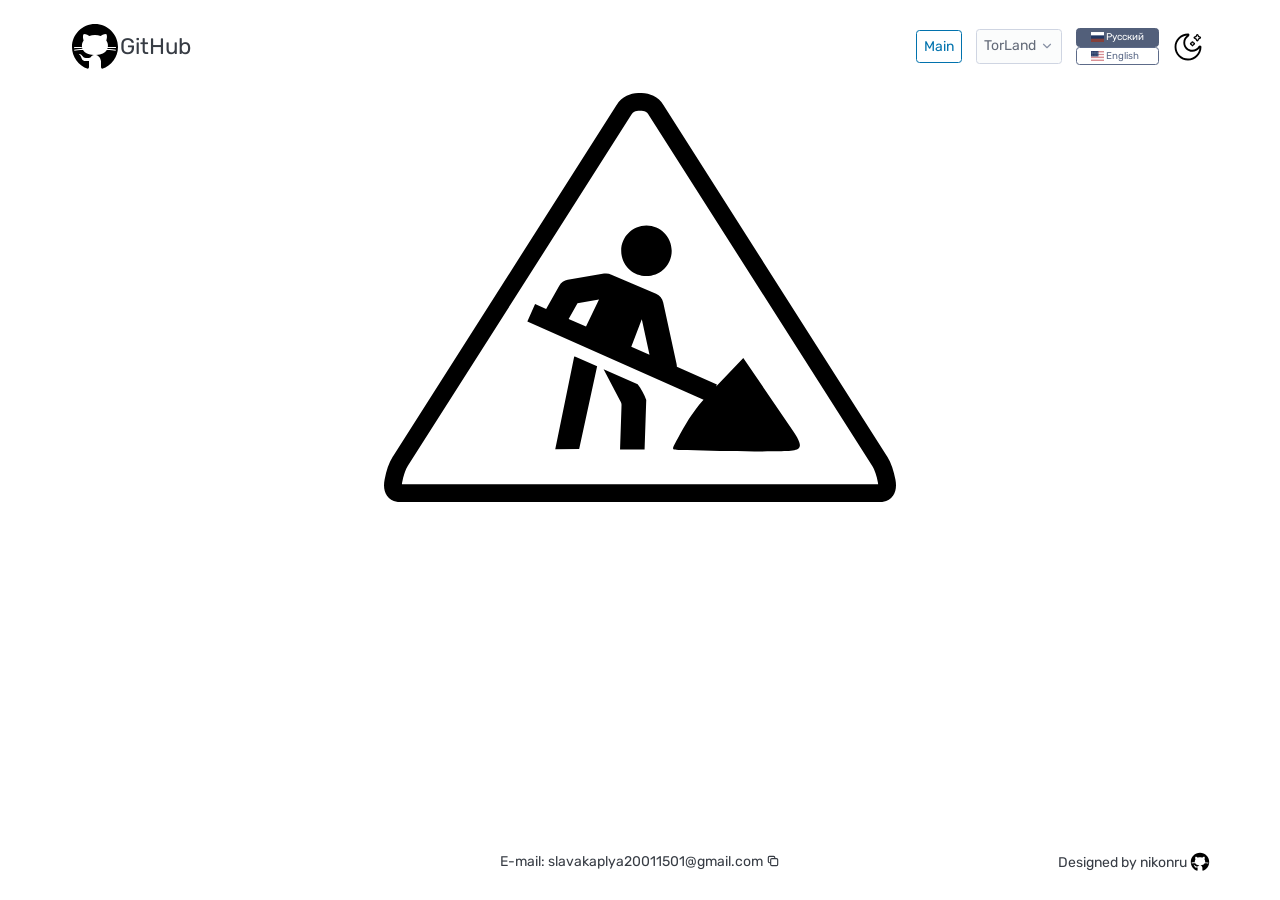
==== contacts/index.html @ fdb9487e "update simulation; add contacts page" ====
<!DOCTYPE html>
<html>

<head>
    <meta charset="UTF-8" />
    <title>wdrop</title>
    <link rel="stylesheet" type="text/css" href="/css/pico/pico.min.css">
    <link rel="stylesheet" type="text/css" href="/css/flag-icon.min.css">
    <link rel="stylesheet" type="text/css" href="/css/siimple-icons.css">
    <link rel="stylesheet" type="text/css" href="/css/main.css">

    <script type="text/javascript" src="/js/jquerry-3.7.1.min.js"></script>
    <script type="text/javascript" src="/js/page.js"></script>
    <script type="text/javascript" src="/js/language.js"></script>
    <script type="text/javascript" src="/js/cookies.js"></script>
    <script type="text/javascript" src="/js/theme.js"></script>

    <script type="text/javascript">
        window.onload = onLoad
    </script>
</head>

<body>
    <header id="header"></header>
    <section style="display: flex; justify-content: center;">
        <img class="svg-inverted" src="/image/svg/wip.svg" width="40%" height="40%">
    </section>

    <div style="flex-grow:1"></div>
    <footer id="footer"></footer>
</body>

</html>
---- css/pico/pico.min.css ----
@charset "UTF-8";/*!
 * Pico CSS ✨ v2.0.6 (https://picocss.com)
 * Copyright 2019-2024 - Licensed under MIT
 */:root{--pico-font-family-emoji:"Apple Color Emoji","Segoe UI Emoji","Segoe UI Symbol","Noto Color Emoji";--pico-font-family-sans-serif:system-ui,"Segoe UI",Roboto,Oxygen,Ubuntu,Cantarell,Helvetica,Arial,"Helvetica Neue",sans-serif,var(--pico-font-family-emoji);--pico-font-family-monospace:ui-monospace,SFMono-Regular,"SF Mono",Menlo,Consolas,"Liberation Mono",monospace,var(--pico-font-family-emoji);--pico-font-family:var(--pico-font-family-sans-serif);--pico-line-height:1.5;--pico-font-weight:400;--pico-font-size:100%;--pico-text-underline-offset:0.1rem;--pico-border-radius:0.25rem;--pico-border-width:0.0625rem;--pico-outline-width:0.125rem;--pico-transition:0.2s ease-in-out;--pico-spacing:1rem;--pico-typography-spacing-vertical:1rem;--pico-block-spacing-vertical:var(--pico-spacing);--pico-block-spacing-horizontal:var(--pico-spacing);--pico-grid-column-gap:var(--pico-spacing);--pico-grid-row-gap:var(--pico-spacing);--pico-form-element-spacing-vertical:0.75rem;--pico-form-element-spacing-horizontal:1rem;--pico-group-box-shadow:0 0 0 rgba(0, 0, 0, 0);--pico-group-box-shadow-focus-with-button:0 0 0 var(--pico-outline-width) var(--pico-primary-focus);--pico-group-box-shadow-focus-with-input:0 0 0 0.0625rem var(--pico-form-element-border-color);--pico-modal-overlay-backdrop-filter:blur(0.375rem);--pico-nav-element-spacing-vertical:1rem;--pico-nav-element-spacing-horizontal:0.5rem;--pico-nav-link-spacing-vertical:0.5rem;--pico-nav-link-spacing-horizontal:0.5rem;--pico-nav-breadcrumb-divider:">";--pico-icon-checkbox:url("data:image/svg+xml,%3Csvg xmlns='http://www.w3.org/2000/svg' width='24' height='24' viewBox='0 0 24 24' fill='none' stroke='rgb(255, 255, 255)' stroke-width='4' stroke-linecap='round' stroke-linejoin='round'%3E%3Cpolyline points='20 6 9 17 4 12'%3E%3C/polyline%3E%3C/svg%3E");--pico-icon-minus:url("data:image/svg+xml,%3Csvg xmlns='http://www.w3.org/2000/svg' width='24' height='24' viewBox='0 0 24 24' fill='none' stroke='rgb(255, 255, 255)' stroke-width='4' stroke-linecap='round' stroke-linejoin='round'%3E%3Cline x1='5' y1='12' x2='19' y2='12'%3E%3C/line%3E%3C/svg%3E");--pico-icon-chevron:url("data:image/svg+xml,%3Csvg xmlns='http://www.w3.org/2000/svg' width='24' height='24' viewBox='0 0 24 24' fill='none' stroke='rgb(136, 145, 164)' stroke-width='2' stroke-linecap='round' stroke-linejoin='round'%3E%3Cpolyline points='6 9 12 15 18 9'%3E%3C/polyline%3E%3C/svg%3E");--pico-icon-date:url("data:image/svg+xml,%3Csvg xmlns='http://www.w3.org/2000/svg' width='24' height='24' viewBox='0 0 24 24' fill='none' stroke='rgb(136, 145, 164)' stroke-width='2' stroke-linecap='round' stroke-linejoin='round'%3E%3Crect x='3' y='4' width='18' height='18' rx='2' ry='2'%3E%3C/rect%3E%3Cline x1='16' y1='2' x2='16' y2='6'%3E%3C/line%3E%3Cline x1='8' y1='2' x2='8' y2='6'%3E%3C/line%3E%3Cline x1='3' y1='10' x2='21' y2='10'%3E%3C/line%3E%3C/svg%3E");--pico-icon-time:url("data:image/svg+xml,%3Csvg xmlns='http://www.w3.org/2000/svg' width='24' height='24' viewBox='0 0 24 24' fill='none' stroke='rgb(136, 145, 164)' stroke-width='2' stroke-linecap='round' stroke-linejoin='round'%3E%3Ccircle cx='12' cy='12' r='10'%3E%3C/circle%3E%3Cpolyline points='12 6 12 12 16 14'%3E%3C/polyline%3E%3C/svg%3E");--pico-icon-search:url("data:image/svg+xml,%3Csvg xmlns='http://www.w3.org/2000/svg' width='24' height='24' viewBox='0 0 24 24' fill='none' stroke='rgb(136, 145, 164)' stroke-width='1.5' stroke-linecap='round' stroke-linejoin='round'%3E%3Ccircle cx='11' cy='11' r='8'%3E%3C/circle%3E%3Cline x1='21' y1='21' x2='16.65' y2='16.65'%3E%3C/line%3E%3C/svg%3E");--pico-icon-close:url("data:image/svg+xml,%3Csvg xmlns='http://www.w3.org/2000/svg' width='24' height='24' viewBox='0 0 24 24' fill='none' stroke='rgb(136, 145, 164)' stroke-width='3' stroke-linecap='round' stroke-linejoin='round'%3E%3Cline x1='18' y1='6' x2='6' y2='18'%3E%3C/line%3E%3Cline x1='6' y1='6' x2='18' y2='18'%3E%3C/line%3E%3C/svg%3E");--pico-icon-loading:url("data:image/svg+xml,%3Csvg fill='none' height='24' width='24' viewBox='0 0 24 24' xmlns='http://www.w3.org/2000/svg' %3E%3Cstyle%3E g %7B animation: rotate 2s linear infinite; transform-origin: center center; %7D circle %7B stroke-dasharray: 75,100; stroke-dashoffset: -5; animation: dash 1.5s ease-in-out infinite; stroke-linecap: round; %7D @keyframes rotate %7B 0%25 %7B transform: rotate(0deg); %7D 100%25 %7B transform: rotate(360deg); %7D %7D @keyframes dash %7B 0%25 %7B stroke-dasharray: 1,100; stroke-dashoffset: 0; %7D 50%25 %7B stroke-dasharray: 44.5,100; stroke-dashoffset: -17.5; %7D 100%25 %7B stroke-dasharray: 44.5,100; stroke-dashoffset: -62; %7D %7D %3C/style%3E%3Cg%3E%3Ccircle cx='12' cy='12' r='10' fill='none' stroke='rgb(136, 145, 164)' stroke-width='4' /%3E%3C/g%3E%3C/svg%3E")}@media (min-width:576px){:root{--pico-font-size:106.25%}}@media (min-width:768px){:root{--pico-font-size:112.5%}}@media (min-width:1024px){:root{--pico-font-size:118.75%}}@media (min-width:1280px){:root{--pico-font-size:125%}}@media (min-width:1536px){:root{--pico-font-size:131.25%}}a{--pico-text-decoration:underline}a.contrast,a.secondary{--pico-text-decoration:underline}small{--pico-font-size:0.875em}h1,h2,h3,h4,h5,h6{--pico-font-weight:700}h1{--pico-font-size:2rem;--pico-line-height:1.125;--pico-typography-spacing-top:3rem}h2{--pico-font-size:1.75rem;--pico-line-height:1.15;--pico-typography-spacing-top:2.625rem}h3{--pico-font-size:1.5rem;--pico-line-height:1.175;--pico-typography-spacing-top:2.25rem}h4{--pico-font-size:1.25rem;--pico-line-height:1.2;--pico-typography-spacing-top:1.874rem}h5{--pico-font-size:1.125rem;--pico-line-height:1.225;--pico-typography-spacing-top:1.6875rem}h6{--pico-font-size:1rem;--pico-line-height:1.25;--pico-typography-spacing-top:1.5rem}tfoot td,tfoot th,thead td,thead th{--pico-font-weight:600;--pico-border-width:0.1875rem}code,kbd,pre,samp{--pico-font-family:var(--pico-font-family-monospace)}kbd{--pico-font-weight:bolder}:where(select,textarea),input:not([type=submit],[type=button],[type=reset],[type=checkbox],[type=radio],[type=file]){--pico-outline-width:0.0625rem}[type=search]{--pico-border-radius:5rem}[type=checkbox],[type=radio]{--pico-border-width:0.125rem}[type=checkbox][role=switch]{--pico-border-width:0.1875rem}details.dropdown summary:not([role=button]){--pico-outline-width:0.0625rem}nav details.dropdown summary:focus-visible{--pico-outline-width:0.125rem}[role=search]{--pico-border-radius:5rem}[role=group]:has(button.secondary:focus,[type=submit].secondary:focus,[type=button].secondary:focus,[role=button].secondary:focus),[role=search]:has(button.secondary:focus,[type=submit].secondary:focus,[type=button].secondary:focus,[role=button].secondary:focus){--pico-group-box-shadow-focus-with-button:0 0 0 var(--pico-outline-width) var(--pico-secondary-focus)}[role=group]:has(button.contrast:focus,[type=submit].contrast:focus,[type=button].contrast:focus,[role=button].contrast:focus),[role=search]:has(button.contrast:focus,[type=submit].contrast:focus,[type=button].contrast:focus,[role=button].contrast:focus){--pico-group-box-shadow-focus-with-button:0 0 0 var(--pico-outline-width) var(--pico-contrast-focus)}[role=group] [role=button],[role=group] [type=button],[role=group] [type=submit],[role=group] button,[role=search] [role=button],[role=search] [type=button],[role=search] [type=submit],[role=search] button{--pico-form-element-spacing-horizontal:2rem}details summary[role=button]:not(.outline)::after{filter:brightness(0) invert(1)}[aria-busy=true]:not(input,select,textarea):is(button,[type=submit],[type=button],[type=reset],[role=button]):not(.outline)::before{filter:brightness(0) invert(1)}:root:not([data-theme=dark]),[data-theme=light]{--pico-background-color:#fff;--pico-color:#373c44;--pico-text-selection-color:rgba(2, 154, 232, 0.25);--pico-muted-color:#646b79;--pico-muted-border-color:#e7eaf0;--pico-primary:#0172ad;--pico-primary-background:#0172ad;--pico-primary-border:var(--pico-primary-background);--pico-primary-underline:rgba(1, 114, 173, 0.5);--pico-primary-hover:#015887;--pico-primary-hover-background:#02659a;--pico-primary-hover-border:var(--pico-primary-hover-background);--pico-primary-hover-underline:var(--pico-primary-hover);--pico-primary-focus:rgba(2, 154, 232, 0.5);--pico-primary-inverse:#fff;--pico-secondary:#5d6b89;--pico-secondary-background:#525f7a;--pico-secondary-border:var(--pico-secondary-background);--pico-secondary-underline:rgba(93, 107, 137, 0.5);--pico-secondary-hover:#48536b;--pico-secondary-hover-background:#48536b;--pico-secondary-hover-border:var(--pico-secondary-hover-background);--pico-secondary-hover-underline:var(--pico-secondary-hover);--pico-secondary-focus:rgba(93, 107, 137, 0.25);--pico-secondary-inverse:#fff;--pico-contrast:#181c25;--pico-contrast-background:#181c25;--pico-contrast-border:var(--pico-contrast-background);--pico-contrast-underline:rgba(24, 28, 37, 0.5);--pico-contrast-hover:#000;--pico-contrast-hover-background:#000;--pico-contrast-hover-border:var(--pico-contrast-hover-background);--pico-contrast-hover-underline:var(--pico-secondary-hover);--pico-contrast-focus:rgba(93, 107, 137, 0.25);--pico-contrast-inverse:#fff;--pico-box-shadow:0.0145rem 0.029rem 0.174rem rgba(129, 145, 181, 0.01698),0.0335rem 0.067rem 0.402rem rgba(129, 145, 181, 0.024),0.0625rem 0.125rem 0.75rem rgba(129, 145, 181, 0.03),0.1125rem 0.225rem 1.35rem rgba(129, 145, 181, 0.036),0.2085rem 0.417rem 2.502rem rgba(129, 145, 181, 0.04302),0.5rem 1rem 6rem rgba(129, 145, 181, 0.06),0 0 0 0.0625rem rgba(129, 145, 181, 0.015);--pico-h1-color:#2d3138;--pico-h2-color:#373c44;--pico-h3-color:#424751;--pico-h4-color:#4d535e;--pico-h5-color:#5c6370;--pico-h6-color:#646b79;--pico-mark-background-color:#fde7c0;--pico-mark-color:#0f1114;--pico-ins-color:#1d6a54;--pico-del-color:#883935;--pico-blockquote-border-color:var(--pico-muted-border-color);--pico-blockquote-footer-color:var(--pico-muted-color);--pico-button-box-shadow:0 0 0 rgba(0, 0, 0, 0);--pico-button-hover-box-shadow:0 0 0 rgba(0, 0, 0, 0);--pico-table-border-color:var(--pico-muted-border-color);--pico-table-row-stripped-background-color:rgba(111, 120, 135, 0.0375);--pico-code-background-color:#f3f5f7;--pico-code-color:#646b79;--pico-code-kbd-background-color:var(--pico-color);--pico-code-kbd-color:var(--pico-background-color);--pico-form-element-background-color:#fbfcfc;--pico-form-element-selected-background-color:#dfe3eb;--pico-form-element-border-color:#cfd5e2;--pico-form-element-color:#23262c;--pico-form-element-placeholder-color:var(--pico-muted-color);--pico-form-element-active-background-color:#fff;--pico-form-element-active-border-color:var(--pico-primary-border);--pico-form-element-focus-color:var(--pico-primary-border);--pico-form-element-disabled-opacity:0.5;--pico-form-element-invalid-border-color:#b86a6b;--pico-form-element-invalid-active-border-color:#c84f48;--pico-form-element-invalid-focus-color:var(--pico-form-element-invalid-active-border-color);--pico-form-element-valid-border-color:#4c9b8a;--pico-form-element-valid-active-border-color:#279977;--pico-form-element-valid-focus-color:var(--pico-form-element-valid-active-border-color);--pico-switch-background-color:#bfc7d9;--pico-switch-checked-background-color:var(--pico-primary-background);--pico-switch-color:#fff;--pico-switch-thumb-box-shadow:0 0 0 rgba(0, 0, 0, 0);--pico-range-border-color:#dfe3eb;--pico-range-active-border-color:#bfc7d9;--pico-range-thumb-border-color:var(--pico-background-color);--pico-range-thumb-color:var(--pico-secondary-background);--pico-range-thumb-active-color:var(--pico-primary-background);--pico-accordion-border-color:var(--pico-muted-border-color);--pico-accordion-active-summary-color:var(--pico-primary-hover);--pico-accordion-close-summary-color:var(--pico-color);--pico-accordion-open-summary-color:var(--pico-muted-color);--pico-card-background-color:var(--pico-background-color);--pico-card-border-color:var(--pico-muted-border-color);--pico-card-box-shadow:var(--pico-box-shadow);--pico-card-sectioning-background-color:#fbfcfc;--pico-dropdown-background-color:#fff;--pico-dropdown-border-color:#eff1f4;--pico-dropdown-box-shadow:var(--pico-box-shadow);--pico-dropdown-color:var(--pico-color);--pico-dropdown-hover-background-color:#eff1f4;--pico-loading-spinner-opacity:0.5;--pico-modal-overlay-background-color:rgba(232, 234, 237, 0.75);--pico-progress-background-color:#dfe3eb;--pico-progress-color:var(--pico-primary-background);--pico-tooltip-background-color:var(--pico-contrast-background);--pico-tooltip-color:var(--pico-contrast-inverse);--pico-icon-valid:url("data:image/svg+xml,%3Csvg xmlns='http://www.w3.org/2000/svg' width='24' height='24' viewBox='0 0 24 24' fill='none' stroke='rgb(76, 155, 138)' stroke-width='2' stroke-linecap='round' stroke-linejoin='round'%3E%3Cpolyline points='20 6 9 17 4 12'%3E%3C/polyline%3E%3C/svg%3E");--pico-icon-invalid:url("data:image/svg+xml,%3Csvg xmlns='http://www.w3.org/2000/svg' width='24' height='24' viewBox='0 0 24 24' fill='none' stroke='rgb(200, 79, 72)' stroke-width='2' stroke-linecap='round' stroke-linejoin='round'%3E%3Ccircle cx='12' cy='12' r='10'%3E%3C/circle%3E%3Cline x1='12' y1='8' x2='12' y2='12'%3E%3C/line%3E%3Cline x1='12' y1='16' x2='12.01' y2='16'%3E%3C/line%3E%3C/svg%3E");color-scheme:light}:root:not([data-theme=dark]) input:is([type=submit],[type=button],[type=reset],[type=checkbox],[type=radio],[type=file]),[data-theme=light] input:is([type=submit],[type=button],[type=reset],[type=checkbox],[type=radio],[type=file]){--pico-form-element-focus-color:var(--pico-primary-focus)}@media only screen and (prefers-color-scheme:dark){:root:not([data-theme]){--pico-background-color:#13171f;--pico-color:#c2c7d0;--pico-text-selection-color:rgba(1, 170, 255, 0.1875);--pico-muted-color:#7b8495;--pico-muted-border-color:#202632;--pico-primary:#01aaff;--pico-primary-background:#0172ad;--pico-primary-border:var(--pico-primary-background);--pico-primary-underline:rgba(1, 170, 255, 0.5);--pico-primary-hover:#79c0ff;--pico-primary-hover-background:#017fc0;--pico-primary-hover-border:var(--pico-primary-hover-background);--pico-primary-hover-underline:var(--pico-primary-hover);--pico-primary-focus:rgba(1, 170, 255, 0.375);--pico-primary-inverse:#fff;--pico-secondary:#969eaf;--pico-secondary-background:#525f7a;--pico-secondary-border:var(--pico-secondary-background);--pico-secondary-underline:rgba(150, 158, 175, 0.5);--pico-secondary-hover:#b3b9c5;--pico-secondary-hover-background:#5d6b89;--pico-secondary-hover-border:var(--pico-secondary-hover-background);--pico-secondary-hover-underline:var(--pico-secondary-hover);--pico-secondary-focus:rgba(144, 158, 190, 0.25);--pico-secondary-inverse:#fff;--pico-contrast:#dfe3eb;--pico-contrast-background:#eff1f4;--pico-contrast-border:var(--pico-contrast-background);--pico-contrast-underline:rgba(223, 227, 235, 0.5);--pico-contrast-hover:#fff;--pico-contrast-hover-background:#fff;--pico-contrast-hover-border:var(--pico-contrast-hover-background);--pico-contrast-hover-underline:var(--pico-contrast-hover);--pico-contrast-focus:rgba(207, 213, 226, 0.25);--pico-contrast-inverse:#000;--pico-box-shadow:0.0145rem 0.029rem 0.174rem rgba(7, 9, 12, 0.01698),0.0335rem 0.067rem 0.402rem rgba(7, 9, 12, 0.024),0.0625rem 0.125rem 0.75rem rgba(7, 9, 12, 0.03),0.1125rem 0.225rem 1.35rem rgba(7, 9, 12, 0.036),0.2085rem 0.417rem 2.502rem rgba(7, 9, 12, 0.04302),0.5rem 1rem 6rem rgba(7, 9, 12, 0.06),0 0 0 0.0625rem rgba(7, 9, 12, 0.015);--pico-h1-color:#f0f1f3;--pico-h2-color:#e0e3e7;--pico-h3-color:#c2c7d0;--pico-h4-color:#b3b9c5;--pico-h5-color:#a4acba;--pico-h6-color:#8891a4;--pico-mark-background-color:#014063;--pico-mark-color:#fff;--pico-ins-color:#62af9a;--pico-del-color:#ce7e7b;--pico-blockquote-border-color:var(--pico-muted-border-color);--pico-blockquote-footer-color:var(--pico-muted-color);--pico-button-box-shadow:0 0 0 rgba(0, 0, 0, 0);--pico-button-hover-box-shadow:0 0 0 rgba(0, 0, 0, 0);--pico-table-border-color:var(--pico-muted-border-color);--pico-table-row-stripped-background-color:rgba(111, 120, 135, 0.0375);--pico-code-background-color:#1a1f28;--pico-code-color:#8891a4;--pico-code-kbd-background-color:var(--pico-color);--pico-code-kbd-color:var(--pico-background-color);--pico-form-element-background-color:#1c212c;--pico-form-element-selected-background-color:#2a3140;--pico-form-element-border-color:#2a3140;--pico-form-element-color:#e0e3e7;--pico-form-element-placeholder-color:#8891a4;--pico-form-element-active-background-color:#1a1f28;--pico-form-element-active-border-color:var(--pico-primary-border);--pico-form-element-focus-color:var(--pico-primary-border);--pico-form-element-disabled-opacity:0.5;--pico-form-element-invalid-border-color:#964a50;--pico-form-element-invalid-active-border-color:#b7403b;--pico-form-element-invalid-focus-color:var(--pico-form-element-invalid-active-border-color);--pico-form-element-valid-border-color:#2a7b6f;--pico-form-element-valid-active-border-color:#16896a;--pico-form-element-valid-focus-color:var(--pico-form-element-valid-active-border-color);--pico-switch-background-color:#333c4e;--pico-switch-checked-background-color:var(--pico-primary-background);--pico-switch-color:#fff;--pico-switch-thumb-box-shadow:0 0 0 rgba(0, 0, 0, 0);--pico-range-border-color:#202632;--pico-range-active-border-color:#2a3140;--pico-range-thumb-border-color:var(--pico-background-color);--pico-range-thumb-color:var(--pico-secondary-background);--pico-range-thumb-active-color:var(--pico-primary-background);--pico-accordion-border-color:var(--pico-muted-border-color);--pico-accordion-active-summary-color:var(--pico-primary-hover);--pico-accordion-close-summary-color:var(--pico-color);--pico-accordion-open-summary-color:var(--pico-muted-color);--pico-card-background-color:#181c25;--pico-card-border-color:var(--pico-card-background-color);--pico-card-box-shadow:var(--pico-box-shadow);--pico-card-sectioning-background-color:#1a1f28;--pico-dropdown-background-color:#181c25;--pico-dropdown-border-color:#202632;--pico-dropdown-box-shadow:var(--pico-box-shadow);--pico-dropdown-color:var(--pico-color);--pico-dropdown-hover-background-color:#202632;--pico-loading-spinner-opacity:0.5;--pico-modal-overlay-background-color:rgba(8, 9, 10, 0.75);--pico-progress-background-color:#202632;--pico-progress-color:var(--pico-primary-background);--pico-tooltip-background-color:var(--pico-contrast-background);--pico-tooltip-color:var(--pico-contrast-inverse);--pico-icon-valid:url("data:image/svg+xml,%3Csvg xmlns='http://www.w3.org/2000/svg' width='24' height='24' viewBox='0 0 24 24' fill='none' stroke='rgb(42, 123, 111)' stroke-width='2' stroke-linecap='round' stroke-linejoin='round'%3E%3Cpolyline points='20 6 9 17 4 12'%3E%3C/polyline%3E%3C/svg%3E");--pico-icon-invalid:url("data:image/svg+xml,%3Csvg xmlns='http://www.w3.org/2000/svg' width='24' height='24' viewBox='0 0 24 24' fill='none' stroke='rgb(150, 74, 80)' stroke-width='2' stroke-linecap='round' stroke-linejoin='round'%3E%3Ccircle cx='12' cy='12' r='10'%3E%3C/circle%3E%3Cline x1='12' y1='8' x2='12' y2='12'%3E%3C/line%3E%3Cline x1='12' y1='16' x2='12.01' y2='16'%3E%3C/line%3E%3C/svg%3E");color-scheme:dark}:root:not([data-theme]) input:is([type=submit],[type=button],[type=reset],[type=checkbox],[type=radio],[type=file]){--pico-form-element-focus-color:var(--pico-primary-focus)}:root:not([data-theme]) details summary[role=button].contrast:not(.outline)::after{filter:brightness(0)}:root:not([data-theme]) [aria-busy=true]:not(input,select,textarea).contrast:is(button,[type=submit],[type=button],[type=reset],[role=button]):not(.outline)::before{filter:brightness(0)}}[data-theme=dark]{--pico-background-color:#13171f;--pico-color:#c2c7d0;--pico-text-selection-color:rgba(1, 170, 255, 0.1875);--pico-muted-color:#7b8495;--pico-muted-border-color:#202632;--pico-primary:#01aaff;--pico-primary-background:#0172ad;--pico-primary-border:var(--pico-primary-background);--pico-primary-underline:rgba(1, 170, 255, 0.5);--pico-primary-hover:#79c0ff;--pico-primary-hover-background:#017fc0;--pico-primary-hover-border:var(--pico-primary-hover-background);--pico-primary-hover-underline:var(--pico-primary-hover);--pico-primary-focus:rgba(1, 170, 255, 0.375);--pico-primary-inverse:#fff;--pico-secondary:#969eaf;--pico-secondary-background:#525f7a;--pico-secondary-border:var(--pico-secondary-background);--pico-secondary-underline:rgba(150, 158, 175, 0.5);--pico-secondary-hover:#b3b9c5;--pico-secondary-hover-background:#5d6b89;--pico-secondary-hover-border:var(--pico-secondary-hover-background);--pico-secondary-hover-underline:var(--pico-secondary-hover);--pico-secondary-focus:rgba(144, 158, 190, 0.25);--pico-secondary-inverse:#fff;--pico-contrast:#dfe3eb;--pico-contrast-background:#eff1f4;--pico-contrast-border:var(--pico-contrast-background);--pico-contrast-underline:rgba(223, 227, 235, 0.5);--pico-contrast-hover:#fff;--pico-contrast-hover-background:#fff;--pico-contrast-hover-border:var(--pico-contrast-hover-background);--pico-contrast-hover-underline:var(--pico-contrast-hover);--pico-contrast-focus:rgba(207, 213, 226, 0.25);--pico-contrast-inverse:#000;--pico-box-shadow:0.0145rem 0.029rem 0.174rem rgba(7, 9, 12, 0.01698),0.0335rem 0.067rem 0.402rem rgba(7, 9, 12, 0.024),0.0625rem 0.125rem 0.75rem rgba(7, 9, 12, 0.03),0.1125rem 0.225rem 1.35rem rgba(7, 9, 12, 0.036),0.2085rem 0.417rem 2.502rem rgba(7, 9, 12, 0.04302),0.5rem 1rem 6rem rgba(7, 9, 12, 0.06),0 0 0 0.0625rem rgba(7, 9, 12, 0.015);--pico-h1-color:#f0f1f3;--pico-h2-color:#e0e3e7;--pico-h3-color:#c2c7d0;--pico-h4-color:#b3b9c5;--pico-h5-color:#a4acba;--pico-h6-color:#8891a4;--pico-mark-background-color:#014063;--pico-mark-color:#fff;--pico-ins-color:#62af9a;--pico-del-color:#ce7e7b;--pico-blockquote-border-color:var(--pico-muted-border-color);--pico-blockquote-footer-color:var(--pico-muted-color);--pico-button-box-shadow:0 0 0 rgba(0, 0, 0, 0);--pico-button-hover-box-shadow:0 0 0 rgba(0, 0, 0, 0);--pico-table-border-color:var(--pico-muted-border-color);--pico-table-row-stripped-background-color:rgba(111, 120, 135, 0.0375);--pico-code-background-color:#1a1f28;--pico-code-color:#8891a4;--pico-code-kbd-background-color:var(--pico-color);--pico-code-kbd-color:var(--pico-background-color);--pico-form-element-background-color:#1c212c;--pico-form-element-selected-background-color:#2a3140;--pico-form-element-border-color:#2a3140;--pico-form-element-color:#e0e3e7;--pico-form-element-placeholder-color:#8891a4;--pico-form-element-active-background-color:#1a1f28;--pico-form-element-active-border-color:var(--pico-primary-border);--pico-form-element-focus-color:var(--pico-primary-border);--pico-form-element-disabled-opacity:0.5;--pico-form-element-invalid-border-color:#964a50;--pico-form-element-invalid-active-border-color:#b7403b;--pico-form-element-invalid-focus-color:var(--pico-form-element-invalid-active-border-color);--pico-form-element-valid-border-color:#2a7b6f;--pico-form-element-valid-active-border-color:#16896a;--pico-form-element-valid-focus-color:var(--pico-form-element-valid-active-border-color);--pico-switch-background-color:#333c4e;--pico-switch-checked-background-color:var(--pico-primary-background);--pico-switch-color:#fff;--pico-switch-thumb-box-shadow:0 0 0 rgba(0, 0, 0, 0);--pico-range-border-color:#202632;--pico-range-active-border-color:#2a3140;--pico-range-thumb-border-color:var(--pico-background-color);--pico-range-thumb-color:var(--pico-secondary-background);--pico-range-thumb-active-color:var(--pico-primary-background);--pico-accordion-border-color:var(--pico-muted-border-color);--pico-accordion-active-summary-color:var(--pico-primary-hover);--pico-accordion-close-summary-color:var(--pico-color);--pico-accordion-open-summary-color:var(--pico-muted-color);--pico-card-background-color:#181c25;--pico-card-border-color:var(--pico-card-background-color);--pico-card-box-shadow:var(--pico-box-shadow);--pico-card-sectioning-background-color:#1a1f28;--pico-dropdown-background-color:#181c25;--pico-dropdown-border-color:#202632;--pico-dropdown-box-shadow:var(--pico-box-shadow);--pico-dropdown-color:var(--pico-color);--pico-dropdown-hover-background-color:#202632;--pico-loading-spinner-opacity:0.5;--pico-modal-overlay-background-color:rgba(8, 9, 10, 0.75);--pico-progress-background-color:#202632;--pico-progress-color:var(--pico-primary-background);--pico-tooltip-background-color:var(--pico-contrast-background);--pico-tooltip-color:var(--pico-contrast-inverse);--pico-icon-valid:url("data:image/svg+xml,%3Csvg xmlns='http://www.w3.org/2000/svg' width='24' height='24' viewBox='0 0 24 24' fill='none' stroke='rgb(42, 123, 111)' stroke-width='2' stroke-linecap='round' stroke-linejoin='round'%3E%3Cpolyline points='20 6 9 17 4 12'%3E%3C/polyline%3E%3C/svg%3E");--pico-icon-invalid:url("data:image/svg+xml,%3Csvg xmlns='http://www.w3.org/2000/svg' width='24' height='24' viewBox='0 0 24 24' fill='none' stroke='rgb(150, 74, 80)' stroke-width='2' stroke-linecap='round' stroke-linejoin='round'%3E%3Ccircle cx='12' cy='12' r='10'%3E%3C/circle%3E%3Cline x1='12' y1='8' x2='12' y2='12'%3E%3C/line%3E%3Cline x1='12' y1='16' x2='12.01' y2='16'%3E%3C/line%3E%3C/svg%3E");color-scheme:dark}[data-theme=dark] input:is([type=submit],[type=button],[type=reset],[type=checkbox],[type=radio],[type=file]){--pico-form-element-focus-color:var(--pico-primary-focus)}[data-theme=dark] details summary[role=button].contrast:not(.outline)::after{filter:brightness(0)}[data-theme=dark] [aria-busy=true]:not(input,select,textarea).contrast:is(button,[type=submit],[type=button],[type=reset],[role=button]):not(.outline)::before{filter:brightness(0)}[type=checkbox],[type=radio],[type=range],progress{accent-color:var(--pico-primary)}*,::after,::before{box-sizing:border-box;background-repeat:no-repeat}::after,::before{text-decoration:inherit;vertical-align:inherit}:where(:root){-webkit-tap-highlight-color:transparent;-webkit-text-size-adjust:100%;-moz-text-size-adjust:100%;text-size-adjust:100%;background-color:var(--pico-background-color);color:var(--pico-color);font-weight:var(--pico-font-weight);font-size:var(--pico-font-size);line-height:var(--pico-line-height);font-family:var(--pico-font-family);text-underline-offset:var(--pico-text-underline-offset);text-rendering:optimizeLegibility;overflow-wrap:break-word;-moz-tab-size:4;-o-tab-size:4;tab-size:4}body{width:100%;margin:0}main{display:block}body>footer,body>header,body>main{padding-block:var(--pico-block-spacing-vertical)}section{margin-bottom:var(--pico-block-spacing-vertical)}.container,.container-fluid{width:100%;margin-right:auto;margin-left:auto;padding-right:var(--pico-spacing);padding-left:var(--pico-spacing)}@media (min-width:576px){.container{max-width:510px;padding-right:0;padding-left:0}}@media (min-width:768px){.container{max-width:700px}}@media (min-width:1024px){.container{max-width:950px}}@media (min-width:1280px){.container{max-width:1200px}}@media (min-width:1536px){.container{max-width:1450px}}.grid{grid-column-gap:var(--pico-grid-column-gap);grid-row-gap:var(--pico-grid-row-gap);display:grid;grid-template-columns:1fr}@media (min-width:768px){.grid{grid-template-columns:repeat(auto-fit,minmax(0%,1fr))}}.grid>*{min-width:0}.overflow-auto{overflow:auto}b,strong{font-weight:bolder}sub,sup{position:relative;font-size:.75em;line-height:0;vertical-align:baseline}sub{bottom:-.25em}sup{top:-.5em}address,blockquote,dl,ol,p,pre,table,ul{margin-top:0;margin-bottom:var(--pico-typography-spacing-vertical);color:var(--pico-color);font-style:normal;font-weight:var(--pico-font-weight)}h1,h2,h3,h4,h5,h6{margin-top:0;margin-bottom:var(--pico-typography-spacing-vertical);color:var(--pico-color);font-weight:var(--pico-font-weight);font-size:var(--pico-font-size);line-height:var(--pico-line-height);font-family:var(--pico-font-family)}h1{--pico-color:var(--pico-h1-color)}h2{--pico-color:var(--pico-h2-color)}h3{--pico-color:var(--pico-h3-color)}h4{--pico-color:var(--pico-h4-color)}h5{--pico-color:var(--pico-h5-color)}h6{--pico-color:var(--pico-h6-color)}:where(article,address,blockquote,dl,figure,form,ol,p,pre,table,ul)~:is(h1,h2,h3,h4,h5,h6){margin-top:var(--pico-typography-spacing-top)}p{margin-bottom:var(--pico-typography-spacing-vertical)}hgroup{margin-bottom:var(--pico-typography-spacing-vertical)}hgroup>*{margin-top:0;margin-bottom:0}hgroup>:not(:first-child):last-child{--pico-color:var(--pico-muted-color);--pico-font-weight:unset;font-size:1rem}:where(ol,ul) li{margin-bottom:calc(var(--pico-typography-spacing-vertical) * .25)}:where(dl,ol,ul) :where(dl,ol,ul){margin:0;margin-top:calc(var(--pico-typography-spacing-vertical) * .25)}ul li{list-style:square}mark{padding:.125rem .25rem;background-color:var(--pico-mark-background-color);color:var(--pico-mark-color);vertical-align:baseline}blockquote{display:block;margin:var(--pico-typography-spacing-vertical) 0;padding:var(--pico-spacing);border-right:none;border-left:.25rem solid var(--pico-blockquote-border-color);border-inline-start:0.25rem solid var(--pico-blockquote-border-color);border-inline-end:none}blockquote footer{margin-top:calc(var(--pico-typography-spacing-vertical) * .5);color:var(--pico-blockquote-footer-color)}abbr[title]{border-bottom:1px dotted;text-decoration:none;cursor:help}ins{color:var(--pico-ins-color);text-decoration:none}del{color:var(--pico-del-color)}::-moz-selection{background-color:var(--pico-text-selection-color)}::selection{background-color:var(--pico-text-selection-color)}:where(a:not([role=button])),[role=link]{--pico-color:var(--pico-primary);--pico-background-color:transparent;--pico-underline:var(--pico-primary-underline);outline:0;background-color:var(--pico-background-color);color:var(--pico-color);-webkit-text-decoration:var(--pico-text-decoration);text-decoration:var(--pico-text-decoration);text-decoration-color:var(--pico-underline);text-underline-offset:0.125em;transition:background-color var(--pico-transition),color var(--pico-transition),box-shadow var(--pico-transition),-webkit-text-decoration var(--pico-transition);transition:background-color var(--pico-transition),color var(--pico-transition),text-decoration var(--pico-transition),box-shadow var(--pico-transition);transition:background-color var(--pico-transition),color var(--pico-transition),text-decoration var(--pico-transition),box-shadow var(--pico-transition),-webkit-text-decoration var(--pico-transition)}:where(a:not([role=button])):is([aria-current]:not([aria-current=false]),:hover,:active,:focus),[role=link]:is([aria-current]:not([aria-current=false]),:hover,:active,:focus){--pico-color:var(--pico-primary-hover);--pico-underline:var(--pico-primary-hover-underline);--pico-text-decoration:underline}:where(a:not([role=button])):focus-visible,[role=link]:focus-visible{box-shadow:0 0 0 var(--pico-outline-width) var(--pico-primary-focus)}:where(a:not([role=button])).secondary,[role=link].secondary{--pico-color:var(--pico-secondary);--pico-underline:var(--pico-secondary-underline)}:where(a:not([role=button])).secondary:is([aria-current]:not([aria-current=false]),:hover,:active,:focus),[role=link].secondary:is([aria-current]:not([aria-current=false]),:hover,:active,:focus){--pico-color:var(--pico-secondary-hover);--pico-underline:var(--pico-secondary-hover-underline)}:where(a:not([role=button])).contrast,[role=link].contrast{--pico-color:var(--pico-contrast);--pico-underline:var(--pico-contrast-underline)}:where(a:not([role=button])).contrast:is([aria-current]:not([aria-current=false]),:hover,:active,:focus),[role=link].contrast:is([aria-current]:not([aria-current=false]),:hover,:active,:focus){--pico-color:var(--pico-contrast-hover);--pico-underline:var(--pico-contrast-hover-underline)}a[role=button]{display:inline-block}button{margin:0;overflow:visible;font-family:inherit;text-transform:none}[type=button],[type=reset],[type=submit],button{-webkit-appearance:button}[role=button],[type=button],[type=file]::file-selector-button,[type=reset],[type=submit],button{--pico-background-color:var(--pico-primary-background);--pico-border-color:var(--pico-primary-border);--pico-color:var(--pico-primary-inverse);--pico-box-shadow:var(--pico-button-box-shadow, 0 0 0 rgba(0, 0, 0, 0));padding:var(--pico-form-element-spacing-vertical) var(--pico-form-element-spacing-horizontal);border:var(--pico-border-width) solid var(--pico-border-color);border-radius:var(--pico-border-radius);outline:0;background-color:var(--pico-background-color);box-shadow:var(--pico-box-shadow);color:var(--pico-color);font-weight:var(--pico-font-weight);font-size:1rem;line-height:var(--pico-line-height);text-align:center;text-decoration:none;cursor:pointer;-webkit-user-select:none;-moz-user-select:none;user-select:none;transition:background-color var(--pico-transition),border-color var(--pico-transition),color var(--pico-transition),box-shadow var(--pico-transition)}[role=button]:is(:hover,:active,:focus),[role=button]:is([aria-current]:not([aria-current=false])),[type=button]:is(:hover,:active,:focus),[type=button]:is([aria-current]:not([aria-current=false])),[type=file]::file-selector-button:is(:hover,:active,:focus),[type=file]::file-selector-button:is([aria-current]:not([aria-current=false])),[type=reset]:is(:hover,:active,:focus),[type=reset]:is([aria-current]:not([aria-current=false])),[type=submit]:is(:hover,:active,:focus),[type=submit]:is([aria-current]:not([aria-current=false])),button:is(:hover,:active,:focus),button:is([aria-current]:not([aria-current=false])){--pico-background-color:var(--pico-primary-hover-background);--pico-border-color:var(--pico-primary-hover-border);--pico-box-shadow:var(--pico-button-hover-box-shadow, 0 0 0 rgba(0, 0, 0, 0));--pico-color:var(--pico-primary-inverse)}[role=button]:focus,[role=button]:is([aria-current]:not([aria-current=false])):focus,[type=button]:focus,[type=button]:is([aria-current]:not([aria-current=false])):focus,[type=file]::file-selector-button:focus,[type=file]::file-selector-button:is([aria-current]:not([aria-current=false])):focus,[type=reset]:focus,[type=reset]:is([aria-current]:not([aria-current=false])):focus,[type=submit]:focus,[type=submit]:is([aria-current]:not([aria-current=false])):focus,button:focus,button:is([aria-current]:not([aria-current=false])):focus{--pico-box-shadow:var(--pico-button-hover-box-shadow, 0 0 0 rgba(0, 0, 0, 0)),0 0 0 var(--pico-outline-width) var(--pico-primary-focus)}[type=button],[type=reset],[type=submit]{margin-bottom:var(--pico-spacing)}:is(button,[type=submit],[type=button],[role=button]).secondary,[type=file]::file-selector-button,[type=reset]{--pico-background-color:var(--pico-secondary-background);--pico-border-color:var(--pico-secondary-border);--pico-color:var(--pico-secondary-inverse);cursor:pointer}:is(button,[type=submit],[type=button],[role=button]).secondary:is([aria-current]:not([aria-current=false]),:hover,:active,:focus),[type=file]::file-selector-button:is([aria-current]:not([aria-current=false]),:hover,:active,:focus),[type=reset]:is([aria-current]:not([aria-current=false]),:hover,:active,:focus){--pico-background-color:var(--pico-secondary-hover-background);--pico-border-color:var(--pico-secondary-hover-border);--pico-color:var(--pico-secondary-inverse)}:is(button,[type=submit],[type=button],[role=button]).secondary:focus,:is(button,[type=submit],[type=button],[role=button]).secondary:is([aria-current]:not([aria-current=false])):focus,[type=file]::file-selector-button:focus,[type=file]::file-selector-button:is([aria-current]:not([aria-current=false])):focus,[type=reset]:focus,[type=reset]:is([aria-current]:not([aria-current=false])):focus{--pico-box-shadow:var(--pico-button-hover-box-shadow, 0 0 0 rgba(0, 0, 0, 0)),0 0 0 var(--pico-outline-width) var(--pico-secondary-focus)}:is(button,[type=submit],[type=button],[role=button]).contrast{--pico-background-color:var(--pico-contrast-background);--pico-border-color:var(--pico-contrast-border);--pico-color:var(--pico-contrast-inverse)}:is(button,[type=submit],[type=button],[role=button]).contrast:is([aria-current]:not([aria-current=false]),:hover,:active,:focus){--pico-background-color:var(--pico-contrast-hover-background);--pico-border-color:var(--pico-contrast-hover-border);--pico-color:var(--pico-contrast-inverse)}:is(button,[type=submit],[type=button],[role=button]).contrast:focus,:is(button,[type=submit],[type=button],[role=button]).contrast:is([aria-current]:not([aria-current=false])):focus{--pico-box-shadow:var(--pico-button-hover-box-shadow, 0 0 0 rgba(0, 0, 0, 0)),0 0 0 var(--pico-outline-width) var(--pico-contrast-focus)}:is(button,[type=submit],[type=button],[role=button]).outline,[type=reset].outline{--pico-background-color:transparent;--pico-color:var(--pico-primary);--pico-border-color:var(--pico-primary)}:is(button,[type=submit],[type=button],[role=button]).outline:is([aria-current]:not([aria-current=false]),:hover,:active,:focus),[type=reset].outline:is([aria-current]:not([aria-current=false]),:hover,:active,:focus){--pico-background-color:transparent;--pico-color:var(--pico-primary-hover);--pico-border-color:var(--pico-primary-hover)}:is(button,[type=submit],[type=button],[role=button]).outline.secondary,[type=reset].outline{--pico-color:var(--pico-secondary);--pico-border-color:var(--pico-secondary)}:is(button,[type=submit],[type=button],[role=button]).outline.secondary:is([aria-current]:not([aria-current=false]),:hover,:active,:focus),[type=reset].outline:is([aria-current]:not([aria-current=false]),:hover,:active,:focus){--pico-color:var(--pico-secondary-hover);--pico-border-color:var(--pico-secondary-hover)}:is(button,[type=submit],[type=button],[role=button]).outline.contrast{--pico-color:var(--pico-contrast);--pico-border-color:var(--pico-contrast)}:is(button,[type=submit],[type=button],[role=button]).outline.contrast:is([aria-current]:not([aria-current=false]),:hover,:active,:focus){--pico-color:var(--pico-contrast-hover);--pico-border-color:var(--pico-contrast-hover)}:where(button,[type=submit],[type=reset],[type=button],[role=button])[disabled],:where(fieldset[disabled]) :is(button,[type=submit],[type=button],[type=reset],[role=button]){opacity:.5;pointer-events:none}:where(table){width:100%;border-collapse:collapse;border-spacing:0;text-indent:0}td,th{padding:calc(var(--pico-spacing)/ 2) var(--pico-spacing);border-bottom:var(--pico-border-width) solid var(--pico-table-border-color);background-color:var(--pico-background-color);color:var(--pico-color);font-weight:var(--pico-font-weight);text-align:left;text-align:start}tfoot td,tfoot th{border-top:var(--pico-border-width) solid var(--pico-table-border-color);border-bottom:0}table.striped tbody tr:nth-child(odd) td,table.striped tbody tr:nth-child(odd) th{background-color:var(--pico-table-row-stripped-background-color)}:where(audio,canvas,iframe,img,svg,video){vertical-align:middle}audio,video{display:inline-block}audio:not([controls]){display:none;height:0}:where(iframe){border-style:none}img{max-width:100%;height:auto;border-style:none}:where(svg:not([fill])){fill:currentColor}svg:not(:root){overflow:hidden}code,kbd,pre,samp{font-size:.875em;font-family:var(--pico-font-family)}pre code{font-size:inherit;font-family:inherit}pre{-ms-overflow-style:scrollbar;overflow:auto}code,kbd,pre{border-radius:var(--pico-border-radius);background:var(--pico-code-background-color);color:var(--pico-code-color);font-weight:var(--pico-font-weight);line-height:initial}code,kbd{display:inline-block;padding:.375rem}pre{display:block;margin-bottom:var(--pico-spacing);overflow-x:auto}pre>code{display:block;padding:var(--pico-spacing);background:0 0;line-height:var(--pico-line-height)}kbd{background-color:var(--pico-code-kbd-background-color);color:var(--pico-code-kbd-color);vertical-align:baseline}figure{display:block;margin:0;padding:0}figure figcaption{padding:calc(var(--pico-spacing) * .5) 0;color:var(--pico-muted-color)}hr{height:0;margin:var(--pico-typography-spacing-vertical) 0;border:0;border-top:1px solid var(--pico-muted-border-color);color:inherit}[hidden],template{display:none!important}canvas{display:inline-block}input,optgroup,select,textarea{margin:0;font-size:1rem;line-height:var(--pico-line-height);font-family:inherit;letter-spacing:inherit}input{overflow:visible}select{text-transform:none}legend{max-width:100%;padding:0;color:inherit;white-space:normal}textarea{overflow:auto}[type=checkbox],[type=radio]{padding:0}::-webkit-inner-spin-button,::-webkit-outer-spin-button{height:auto}[type=search]{-webkit-appearance:textfield;outline-offset:-2px}[type=search]::-webkit-search-decoration{-webkit-appearance:none}::-webkit-file-upload-button{-webkit-appearance:button;font:inherit}::-moz-focus-inner{padding:0;border-style:none}:-moz-focusring{outline:0}:-moz-ui-invalid{box-shadow:none}::-ms-expand{display:none}[type=file],[type=range]{padding:0;border-width:0}input:not([type=checkbox],[type=radio],[type=range]){height:calc(1rem * var(--pico-line-height) + var(--pico-form-element-spacing-vertical) * 2 + var(--pico-border-width) * 2)}fieldset{width:100%;margin:0;margin-bottom:var(--pico-spacing);padding:0;border:0}fieldset legend,label{display:block;margin-bottom:calc(var(--pico-spacing) * .375);color:var(--pico-color);font-weight:var(--pico-form-label-font-weight,var(--pico-font-weight))}fieldset legend{margin-bottom:calc(var(--pico-spacing) * .5)}button[type=submit],input:not([type=checkbox],[type=radio]),select,textarea{width:100%}input:not([type=checkbox],[type=radio],[type=range],[type=file]),select,textarea{-webkit-appearance:none;-moz-appearance:none;appearance:none;padding:var(--pico-form-element-spacing-vertical) var(--pico-form-element-spacing-horizontal)}input,select,textarea{--pico-background-color:var(--pico-form-element-background-color);--pico-border-color:var(--pico-form-element-border-color);--pico-color:var(--pico-form-element-color);--pico-box-shadow:none;border:var(--pico-border-width) solid var(--pico-border-color);border-radius:var(--pico-border-radius);outline:0;background-color:var(--pico-background-color);box-shadow:var(--pico-box-shadow);color:var(--pico-color);font-weight:var(--pico-font-weight);transition:background-color var(--pico-transition),border-color var(--pico-transition),color var(--pico-transition),box-shadow var(--pico-transition)}:where(select,textarea):not([readonly]):is(:active,:focus),input:not([type=submit],[type=button],[type=reset],[type=checkbox],[type=radio],[readonly]):is(:active,:focus){--pico-background-color:var(--pico-form-element-active-background-color)}:where(select,textarea):not([readonly]):is(:active,:focus),input:not([type=submit],[type=button],[type=reset],[role=switch],[readonly]):is(:active,:focus){--pico-border-color:var(--pico-form-element-active-border-color)}:where(select,textarea):not([readonly]):focus,input:not([type=submit],[type=button],[type=reset],[type=range],[type=file],[readonly]):focus{--pico-box-shadow:0 0 0 var(--pico-outline-width) var(--pico-form-element-focus-color)}:where(fieldset[disabled]) :is(input:not([type=submit],[type=button],[type=reset]),select,textarea),input:not([type=submit],[type=button],[type=reset])[disabled],label[aria-disabled=true],select[disabled],textarea[disabled]{opacity:var(--pico-form-element-disabled-opacity);pointer-events:none}label[aria-disabled=true] input[disabled]{opacity:1}:where(input,select,textarea):not([type=checkbox],[type=radio],[type=date],[type=datetime-local],[type=month],[type=time],[type=week],[type=range])[aria-invalid]{padding-right:calc(var(--pico-form-element-spacing-horizontal) + 1.5rem)!important;padding-left:var(--pico-form-element-spacing-horizontal);padding-inline-start:var(--pico-form-element-spacing-horizontal)!important;padding-inline-end:calc(var(--pico-form-element-spacing-horizontal) + 1.5rem)!important;background-position:center right .75rem;background-size:1rem auto;background-repeat:no-repeat}:where(input,select,textarea):not([type=checkbox],[type=radio],[type=date],[type=datetime-local],[type=month],[type=time],[type=week],[type=range])[aria-invalid=false]:not(select){background-image:var(--pico-icon-valid)}:where(input,select,textarea):not([type=checkbox],[type=radio],[type=date],[type=datetime-local],[type=month],[type=time],[type=week],[type=range])[aria-invalid=true]:not(select){background-image:var(--pico-icon-invalid)}:where(input,select,textarea)[aria-invalid=false]{--pico-border-color:var(--pico-form-element-valid-border-color)}:where(input,select,textarea)[aria-invalid=false]:is(:active,:focus){--pico-border-color:var(--pico-form-element-valid-active-border-color)!important}:where(input,select,textarea)[aria-invalid=false]:is(:active,:focus):not([type=checkbox],[type=radio]){--pico-box-shadow:0 0 0 var(--pico-outline-width) var(--pico-form-element-valid-focus-color)!important}:where(input,select,textarea)[aria-invalid=true]{--pico-border-color:var(--pico-form-element-invalid-border-color)}:where(input,select,textarea)[aria-invalid=true]:is(:active,:focus){--pico-border-color:var(--pico-form-element-invalid-active-border-color)!important}:where(input,select,textarea)[aria-invalid=true]:is(:active,:focus):not([type=checkbox],[type=radio]){--pico-box-shadow:0 0 0 var(--pico-outline-width) var(--pico-form-element-invalid-focus-color)!important}[dir=rtl] :where(input,select,textarea):not([type=checkbox],[type=radio]):is([aria-invalid],[aria-invalid=true],[aria-invalid=false]){background-position:center left .75rem}input::-webkit-input-placeholder,input::placeholder,select:invalid,textarea::-webkit-input-placeholder,textarea::placeholder{color:var(--pico-form-element-placeholder-color);opacity:1}input:not([type=checkbox],[type=radio]),select,textarea{margin-bottom:var(--pico-spacing)}select::-ms-expand{border:0;background-color:transparent}select:not([multiple],[size]){padding-right:calc(var(--pico-form-element-spacing-horizontal) + 1.5rem);padding-left:var(--pico-form-element-spacing-horizontal);padding-inline-start:var(--pico-form-element-spacing-horizontal);padding-inline-end:calc(var(--pico-form-element-spacing-horizontal) + 1.5rem);background-image:var(--pico-icon-chevron);background-position:center right .75rem;background-size:1rem auto;background-repeat:no-repeat}select[multiple] option:checked{background:var(--pico-form-element-selected-background-color);color:var(--pico-form-element-color)}[dir=rtl] select:not([multiple],[size]){background-position:center left .75rem}textarea{display:block;resize:vertical}textarea[aria-invalid]{--pico-icon-height:calc(1rem * var(--pico-line-height) + var(--pico-form-element-spacing-vertical) * 2 + var(--pico-border-width) * 2);background-position:top right .75rem!important;background-size:1rem var(--pico-icon-height)!important}:where(input,select,textarea,fieldset,.grid)+small{display:block;width:100%;margin-top:calc(var(--pico-spacing) * -.75);margin-bottom:var(--pico-spacing);color:var(--pico-muted-color)}:where(input,select,textarea,fieldset,.grid)[aria-invalid=false]+small{color:var(--pico-ins-color)}:where(input,select,textarea,fieldset,.grid)[aria-invalid=true]+small{color:var(--pico-del-color)}label>:where(input,select,textarea){margin-top:calc(var(--pico-spacing) * .25)}label:has([type=checkbox],[type=radio]){width:-moz-fit-content;width:fit-content;cursor:pointer}[type=checkbox],[type=radio]{-webkit-appearance:none;-moz-appearance:none;appearance:none;width:1.25em;height:1.25em;margin-top:-.125em;margin-inline-end:.5em;border-width:var(--pico-border-width);vertical-align:middle;cursor:pointer}[type=checkbox]::-ms-check,[type=radio]::-ms-check{display:none}[type=checkbox]:checked,[type=checkbox]:checked:active,[type=checkbox]:checked:focus,[type=radio]:checked,[type=radio]:checked:active,[type=radio]:checked:focus{--pico-background-color:var(--pico-primary-background);--pico-border-color:var(--pico-primary-border);background-image:var(--pico-icon-checkbox);background-position:center;background-size:.75em auto;background-repeat:no-repeat}[type=checkbox]~label,[type=radio]~label{display:inline-block;margin-bottom:0;cursor:pointer}[type=checkbox]~label:not(:last-of-type),[type=radio]~label:not(:last-of-type){margin-inline-end:1em}[type=checkbox]:indeterminate{--pico-background-color:var(--pico-primary-background);--pico-border-color:var(--pico-primary-border);background-image:var(--pico-icon-minus);background-position:center;background-size:.75em auto;background-repeat:no-repeat}[type=radio]{border-radius:50%}[type=radio]:checked,[type=radio]:checked:active,[type=radio]:checked:focus{--pico-background-color:var(--pico-primary-inverse);border-width:.35em;background-image:none}[type=checkbox][role=switch]{--pico-background-color:var(--pico-switch-background-color);--pico-color:var(--pico-switch-color);width:2.25em;height:1.25em;border:var(--pico-border-width) solid var(--pico-border-color);border-radius:1.25em;background-color:var(--pico-background-color);line-height:1.25em}[type=checkbox][role=switch]:not([aria-invalid]){--pico-border-color:var(--pico-switch-background-color)}[type=checkbox][role=switch]:before{display:block;aspect-ratio:1;height:100%;border-radius:50%;background-color:var(--pico-color);box-shadow:var(--pico-switch-thumb-box-shadow);content:"";transition:margin .1s ease-in-out}[type=checkbox][role=switch]:focus{--pico-background-color:var(--pico-switch-background-color);--pico-border-color:var(--pico-switch-background-color)}[type=checkbox][role=switch]:checked{--pico-background-color:var(--pico-switch-checked-background-color);--pico-border-color:var(--pico-switch-checked-background-color);background-image:none}[type=checkbox][role=switch]:checked::before{margin-inline-start:calc(2.25em - 1.25em)}[type=checkbox][role=switch][disabled]{--pico-background-color:var(--pico-border-color)}[type=checkbox][aria-invalid=false]:checked,[type=checkbox][aria-invalid=false]:checked:active,[type=checkbox][aria-invalid=false]:checked:focus,[type=checkbox][role=switch][aria-invalid=false]:checked,[type=checkbox][role=switch][aria-invalid=false]:checked:active,[type=checkbox][role=switch][aria-invalid=false]:checked:focus{--pico-background-color:var(--pico-form-element-valid-border-color)}[type=checkbox]:checked:active[aria-invalid=true],[type=checkbox]:checked:focus[aria-invalid=true],[type=checkbox]:checked[aria-invalid=true],[type=checkbox][role=switch]:checked:active[aria-invalid=true],[type=checkbox][role=switch]:checked:focus[aria-invalid=true],[type=checkbox][role=switch]:checked[aria-invalid=true]{--pico-background-color:var(--pico-form-element-invalid-border-color)}[type=checkbox][aria-invalid=false]:checked,[type=checkbox][aria-invalid=false]:checked:active,[type=checkbox][aria-invalid=false]:checked:focus,[type=checkbox][role=switch][aria-invalid=false]:checked,[type=checkbox][role=switch][aria-invalid=false]:checked:active,[type=checkbox][role=switch][aria-invalid=false]:checked:focus,[type=radio][aria-invalid=false]:checked,[type=radio][aria-invalid=false]:checked:active,[type=radio][aria-invalid=false]:checked:focus{--pico-border-color:var(--pico-form-element-valid-border-color)}[type=checkbox]:checked:active[aria-invalid=true],[type=checkbox]:checked:focus[aria-invalid=true],[type=checkbox]:checked[aria-invalid=true],[type=checkbox][role=switch]:checked:active[aria-invalid=true],[type=checkbox][role=switch]:checked:focus[aria-invalid=true],[type=checkbox][role=switch]:checked[aria-invalid=true],[type=radio]:checked:active[aria-invalid=true],[type=radio]:checked:focus[aria-invalid=true],[type=radio]:checked[aria-invalid=true]{--pico-border-color:var(--pico-form-element-invalid-border-color)}[type=color]::-webkit-color-swatch-wrapper{padding:0}[type=color]::-moz-focus-inner{padding:0}[type=color]::-webkit-color-swatch{border:0;border-radius:calc(var(--pico-border-radius) * .5)}[type=color]::-moz-color-swatch{border:0;border-radius:calc(var(--pico-border-radius) * .5)}input:not([type=checkbox],[type=radio],[type=range],[type=file]):is([type=date],[type=datetime-local],[type=month],[type=time],[type=week]){--pico-icon-position:0.75rem;--pico-icon-width:1rem;padding-right:calc(var(--pico-icon-width) + var(--pico-icon-position));background-image:var(--pico-icon-date);background-position:center right var(--pico-icon-position);background-size:var(--pico-icon-width) auto;background-repeat:no-repeat}input:not([type=checkbox],[type=radio],[type=range],[type=file])[type=time]{background-image:var(--pico-icon-time)}[type=date]::-webkit-calendar-picker-indicator,[type=datetime-local]::-webkit-calendar-picker-indicator,[type=month]::-webkit-calendar-picker-indicator,[type=time]::-webkit-calendar-picker-indicator,[type=week]::-webkit-calendar-picker-indicator{width:var(--pico-icon-width);margin-right:calc(var(--pico-icon-width) * -1);margin-left:var(--pico-icon-position);opacity:0}@-moz-document url-prefix(){[type=date],[type=datetime-local],[type=month],[type=time],[type=week]{padding-right:var(--pico-form-element-spacing-horizontal)!important;background-image:none!important}}[dir=rtl] :is([type=date],[type=datetime-local],[type=month],[type=time],[type=week]){text-align:right}[type=file]{--pico-color:var(--pico-muted-color);margin-left:calc(var(--pico-outline-width) * -1);padding:calc(var(--pico-form-element-spacing-vertical) * .5) 0;padding-left:var(--pico-outline-width);border:0;border-radius:0;background:0 0}[type=file]::file-selector-button{margin-right:calc(var(--pico-spacing)/ 2);padding:calc(var(--pico-form-element-spacing-vertical) * .5) var(--pico-form-element-spacing-horizontal)}[type=file]:is(:hover,:active,:focus)::file-selector-button{--pico-background-color:var(--pico-secondary-hover-background);--pico-border-color:var(--pico-secondary-hover-border)}[type=file]:focus::file-selector-button{--pico-box-shadow:var(--pico-button-hover-box-shadow, 0 0 0 rgba(0, 0, 0, 0)),0 0 0 var(--pico-outline-width) var(--pico-secondary-focus)}[type=range]{-webkit-appearance:none;-moz-appearance:none;appearance:none;width:100%;height:1.25rem;background:0 0}[type=range]::-webkit-slider-runnable-track{width:100%;height:.375rem;border-radius:var(--pico-border-radius);background-color:var(--pico-range-border-color);-webkit-transition:background-color var(--pico-transition),box-shadow var(--pico-transition);transition:background-color var(--pico-transition),box-shadow var(--pico-transition)}[type=range]::-moz-range-track{width:100%;height:.375rem;border-radius:var(--pico-border-radius);background-color:var(--pico-range-border-color);-moz-transition:background-color var(--pico-transition),box-shadow var(--pico-transition);transition:background-color var(--pico-transition),box-shadow var(--pico-transition)}[type=range]::-ms-track{width:100%;height:.375rem;border-radius:var(--pico-border-radius);background-color:var(--pico-range-border-color);-ms-transition:background-color var(--pico-transition),box-shadow var(--pico-transition);transition:background-color var(--pico-transition),box-shadow var(--pico-transition)}[type=range]::-webkit-slider-thumb{-webkit-appearance:none;width:1.25rem;height:1.25rem;margin-top:-.4375rem;border:2px solid var(--pico-range-thumb-border-color);border-radius:50%;background-color:var(--pico-range-thumb-color);cursor:pointer;-webkit-transition:background-color var(--pico-transition),transform var(--pico-transition);transition:background-color var(--pico-transition),transform var(--pico-transition)}[type=range]::-moz-range-thumb{-webkit-appearance:none;width:1.25rem;height:1.25rem;margin-top:-.4375rem;border:2px solid var(--pico-range-thumb-border-color);border-radius:50%;background-color:var(--pico-range-thumb-color);cursor:pointer;-moz-transition:background-color var(--pico-transition),transform var(--pico-transition);transition:background-color var(--pico-transition),transform var(--pico-transition)}[type=range]::-ms-thumb{-webkit-appearance:none;width:1.25rem;height:1.25rem;margin-top:-.4375rem;border:2px solid var(--pico-range-thumb-border-color);border-radius:50%;background-color:var(--pico-range-thumb-color);cursor:pointer;-ms-transition:background-color var(--pico-transition),transform var(--pico-transition);transition:background-color var(--pico-transition),transform var(--pico-transition)}[type=range]:active,[type=range]:focus-within{--pico-range-border-color:var(--pico-range-active-border-color);--pico-range-thumb-color:var(--pico-range-thumb-active-color)}[type=range]:active::-webkit-slider-thumb{transform:scale(1.25)}[type=range]:active::-moz-range-thumb{transform:scale(1.25)}[type=range]:active::-ms-thumb{transform:scale(1.25)}input:not([type=checkbox],[type=radio],[type=range],[type=file])[type=search]{padding-inline-start:calc(var(--pico-form-element-spacing-horizontal) + 1.75rem);background-image:var(--pico-icon-search);background-position:center left calc(var(--pico-form-element-spacing-horizontal) + .125rem);background-size:1rem auto;background-repeat:no-repeat}input:not([type=checkbox],[type=radio],[type=range],[type=file])[type=search][aria-invalid]{padding-inline-start:calc(var(--pico-form-element-spacing-horizontal) + 1.75rem)!important;background-position:center left 1.125rem,center right .75rem}input:not([type=checkbox],[type=radio],[type=range],[type=file])[type=search][aria-invalid=false]{background-image:var(--pico-icon-search),var(--pico-icon-valid)}input:not([type=checkbox],[type=radio],[type=range],[type=file])[type=search][aria-invalid=true]{background-image:var(--pico-icon-search),var(--pico-icon-invalid)}[dir=rtl] :where(input):not([type=checkbox],[type=radio],[type=range],[type=file])[type=search]{background-position:center right 1.125rem}[dir=rtl] :where(input):not([type=checkbox],[type=radio],[type=range],[type=file])[type=search][aria-invalid]{background-position:center right 1.125rem,center left .75rem}details{display:block;margin-bottom:var(--pico-spacing)}details summary{line-height:1rem;list-style-type:none;cursor:pointer;transition:color var(--pico-transition)}details summary:not([role]){color:var(--pico-accordion-close-summary-color)}details summary::-webkit-details-marker{display:none}details summary::marker{display:none}details summary::-moz-list-bullet{list-style-type:none}details summary::after{display:block;width:1rem;height:1rem;margin-inline-start:calc(var(--pico-spacing,1rem) * .5);float:right;transform:rotate(-90deg);background-image:var(--pico-icon-chevron);background-position:right center;background-size:1rem auto;background-repeat:no-repeat;content:"";transition:transform var(--pico-transition)}details summary:focus{outline:0}details summary:focus:not([role]){color:var(--pico-accordion-active-summary-color)}details summary:focus-visible:not([role]){outline:var(--pico-outline-width) solid var(--pico-primary-focus);outline-offset:calc(var(--pico-spacing,1rem) * 0.5);color:var(--pico-primary)}details summary[role=button]{width:100%;text-align:left}details summary[role=button]::after{height:calc(1rem * var(--pico-line-height,1.5))}details[open]>summary{margin-bottom:var(--pico-spacing)}details[open]>summary:not([role]):not(:focus){color:var(--pico-accordion-open-summary-color)}details[open]>summary::after{transform:rotate(0)}[dir=rtl] details summary{text-align:right}[dir=rtl] details summary::after{float:left;background-position:left center}article{margin-bottom:var(--pico-block-spacing-vertical);padding:var(--pico-block-spacing-vertical) var(--pico-block-spacing-horizontal);border-radius:var(--pico-border-radius);background:var(--pico-card-background-color);box-shadow:var(--pico-card-box-shadow)}article>footer,article>header{margin-right:calc(var(--pico-block-spacing-horizontal) * -1);margin-left:calc(var(--pico-block-spacing-horizontal) * -1);padding:calc(var(--pico-block-spacing-vertical) * .66) var(--pico-block-spacing-horizontal);background-color:var(--pico-card-sectioning-background-color)}article>header{margin-top:calc(var(--pico-block-spacing-vertical) * -1);margin-bottom:var(--pico-block-spacing-vertical);border-bottom:var(--pico-border-width) solid var(--pico-card-border-color);border-top-right-radius:var(--pico-border-radius);border-top-left-radius:var(--pico-border-radius)}article>footer{margin-top:var(--pico-block-spacing-vertical);margin-bottom:calc(var(--pico-block-spacing-vertical) * -1);border-top:var(--pico-border-width) solid var(--pico-card-border-color);border-bottom-right-radius:var(--pico-border-radius);border-bottom-left-radius:var(--pico-border-radius)}details.dropdown{position:relative;border-bottom:none}details.dropdown summary::after,details.dropdown>a::after,details.dropdown>button::after{display:block;width:1rem;height:calc(1rem * var(--pico-line-height,1.5));margin-inline-start:.25rem;float:right;transform:rotate(0) translateX(.2rem);background-image:var(--pico-icon-chevron);background-position:right center;background-size:1rem auto;background-repeat:no-repeat;content:""}nav details.dropdown{margin-bottom:0}details.dropdown summary:not([role]){height:calc(1rem * var(--pico-line-height) + var(--pico-form-element-spacing-vertical) * 2 + var(--pico-border-width) * 2);padding:var(--pico-form-element-spacing-vertical) var(--pico-form-element-spacing-horizontal);border:var(--pico-border-width) solid var(--pico-form-element-border-color);border-radius:var(--pico-border-radius);background-color:var(--pico-form-element-background-color);color:var(--pico-form-element-placeholder-color);line-height:inherit;cursor:pointer;-webkit-user-select:none;-moz-user-select:none;user-select:none;transition:background-color var(--pico-transition),border-color var(--pico-transition),color var(--pico-transition),box-shadow var(--pico-transition)}details.dropdown summary:not([role]):active,details.dropdown summary:not([role]):focus{border-color:var(--pico-form-element-active-border-color);background-color:var(--pico-form-element-active-background-color)}details.dropdown summary:not([role]):focus{box-shadow:0 0 0 var(--pico-outline-width) var(--pico-form-element-focus-color)}details.dropdown summary:not([role]):focus-visible{outline:0}details.dropdown summary:not([role])[aria-invalid=false]{--pico-form-element-border-color:var(--pico-form-element-valid-border-color);--pico-form-element-active-border-color:var(--pico-form-element-valid-focus-color);--pico-form-element-focus-color:var(--pico-form-element-valid-focus-color)}details.dropdown summary:not([role])[aria-invalid=true]{--pico-form-element-border-color:var(--pico-form-element-invalid-border-color);--pico-form-element-active-border-color:var(--pico-form-element-invalid-focus-color);--pico-form-element-focus-color:var(--pico-form-element-invalid-focus-color)}nav details.dropdown{display:inline;margin:calc(var(--pico-nav-element-spacing-vertical) * -1) 0}nav details.dropdown summary::after{transform:rotate(0) translateX(0)}nav details.dropdown summary:not([role]){height:calc(1rem * var(--pico-line-height) + var(--pico-nav-link-spacing-vertical) * 2);padding:calc(var(--pico-nav-link-spacing-vertical) - var(--pico-border-width) * 2) var(--pico-nav-link-spacing-horizontal)}nav details.dropdown summary:not([role]):focus-visible{box-shadow:0 0 0 var(--pico-outline-width) var(--pico-primary-focus)}details.dropdown summary+ul{display:flex;z-index:99;position:absolute;left:0;flex-direction:column;width:100%;min-width:-moz-fit-content;min-width:fit-content;margin:0;margin-top:var(--pico-outline-width);padding:0;border:var(--pico-border-width) solid var(--pico-dropdown-border-color);border-radius:var(--pico-border-radius);background-color:var(--pico-dropdown-background-color);box-shadow:var(--pico-dropdown-box-shadow);color:var(--pico-dropdown-color);white-space:nowrap;opacity:0;transition:opacity var(--pico-transition),transform 0s ease-in-out 1s}details.dropdown summary+ul[dir=rtl]{right:0;left:auto}details.dropdown summary+ul li{width:100%;margin-bottom:0;padding:calc(var(--pico-form-element-spacing-vertical) * .5) var(--pico-form-element-spacing-horizontal);list-style:none}details.dropdown summary+ul li:first-of-type{margin-top:calc(var(--pico-form-element-spacing-vertical) * .5)}details.dropdown summary+ul li:last-of-type{margin-bottom:calc(var(--pico-form-element-spacing-vertical) * .5)}details.dropdown summary+ul li a{display:block;margin:calc(var(--pico-form-element-spacing-vertical) * -.5) calc(var(--pico-form-element-spacing-horizontal) * -1);padding:calc(var(--pico-form-element-spacing-vertical) * .5) var(--pico-form-element-spacing-horizontal);overflow:hidden;border-radius:0;color:var(--pico-dropdown-color);text-decoration:none;text-overflow:ellipsis}details.dropdown summary+ul li a:active,details.dropdown summary+ul li a:focus,details.dropdown summary+ul li a:focus-visible,details.dropdown summary+ul li a:hover,details.dropdown summary+ul li a[aria-current]:not([aria-current=false]){background-color:var(--pico-dropdown-hover-background-color)}details.dropdown summary+ul li label{width:100%}details.dropdown summary+ul li:has(label):hover{background-color:var(--pico-dropdown-hover-background-color)}details.dropdown[open] summary{margin-bottom:0}details.dropdown[open] summary+ul{transform:scaleY(1);opacity:1;transition:opacity var(--pico-transition),transform 0s ease-in-out 0s}details.dropdown[open] summary::before{display:block;z-index:1;position:fixed;width:100vw;height:100vh;inset:0;background:0 0;content:"";cursor:default}label>details.dropdown{margin-top:calc(var(--pico-spacing) * .25)}[role=group],[role=search]{display:inline-flex;position:relative;width:100%;margin-bottom:var(--pico-spacing);border-radius:var(--pico-border-radius);box-shadow:var(--pico-group-box-shadow,0 0 0 transparent);vertical-align:middle;transition:box-shadow var(--pico-transition)}[role=group] input:not([type=checkbox],[type=radio]),[role=group] select,[role=group]>*,[role=search] input:not([type=checkbox],[type=radio]),[role=search] select,[role=search]>*{position:relative;flex:1 1 auto;margin-bottom:0}[role=group] input:not([type=checkbox],[type=radio]):not(:first-child),[role=group] select:not(:first-child),[role=group]>:not(:first-child),[role=search] input:not([type=checkbox],[type=radio]):not(:first-child),[role=search] select:not(:first-child),[role=search]>:not(:first-child){margin-left:0;border-top-left-radius:0;border-bottom-left-radius:0}[role=group] input:not([type=checkbox],[type=radio]):not(:last-child),[role=group] select:not(:last-child),[role=group]>:not(:last-child),[role=search] input:not([type=checkbox],[type=radio]):not(:last-child),[role=search] select:not(:last-child),[role=search]>:not(:last-child){border-top-right-radius:0;border-bottom-right-radius:0}[role=group] input:not([type=checkbox],[type=radio]):focus,[role=group] select:focus,[role=group]>:focus,[role=search] input:not([type=checkbox],[type=radio]):focus,[role=search] select:focus,[role=search]>:focus{z-index:2}[role=group] [role=button]:not(:first-child),[role=group] [type=button]:not(:first-child),[role=group] [type=reset]:not(:first-child),[role=group] [type=submit]:not(:first-child),[role=group] button:not(:first-child),[role=group] input:not([type=checkbox],[type=radio]):not(:first-child),[role=group] select:not(:first-child),[role=search] [role=button]:not(:first-child),[role=search] [type=button]:not(:first-child),[role=search] [type=reset]:not(:first-child),[role=search] [type=submit]:not(:first-child),[role=search] button:not(:first-child),[role=search] input:not([type=checkbox],[type=radio]):not(:first-child),[role=search] select:not(:first-child){margin-left:calc(var(--pico-border-width) * -1)}[role=group] [role=button],[role=group] [type=button],[role=group] [type=reset],[role=group] [type=submit],[role=group] button,[role=search] [role=button],[role=search] [type=button],[role=search] [type=reset],[role=search] [type=submit],[role=search] button{width:auto}@supports selector(:has(*)){[role=group]:has(button:focus,[type=submit]:focus,[type=button]:focus,[role=button]:focus),[role=search]:has(button:focus,[type=submit]:focus,[type=button]:focus,[role=button]:focus){--pico-group-box-shadow:var(--pico-group-box-shadow-focus-with-button)}[role=group]:has(button:focus,[type=submit]:focus,[type=button]:focus,[role=button]:focus) input:not([type=checkbox],[type=radio]),[role=group]:has(button:focus,[type=submit]:focus,[type=button]:focus,[role=button]:focus) select,[role=search]:has(button:focus,[type=submit]:focus,[type=button]:focus,[role=button]:focus) input:not([type=checkbox],[type=radio]),[role=search]:has(button:focus,[type=submit]:focus,[type=button]:focus,[role=button]:focus) select{border-color:transparent}[role=group]:has(input:not([type=submit],[type=button]):focus,select:focus),[role=search]:has(input:not([type=submit],[type=button]):focus,select:focus){--pico-group-box-shadow:var(--pico-group-box-shadow-focus-with-input)}[role=group]:has(input:not([type=submit],[type=button]):focus,select:focus) [role=button],[role=group]:has(input:not([type=submit],[type=button]):focus,select:focus) [type=button],[role=group]:has(input:not([type=submit],[type=button]):focus,select:focus) [type=submit],[role=group]:has(input:not([type=submit],[type=button]):focus,select:focus) button,[role=search]:has(input:not([type=submit],[type=button]):focus,select:focus) [role=button],[role=search]:has(input:not([type=submit],[type=button]):focus,select:focus) [type=button],[role=search]:has(input:not([type=submit],[type=button]):focus,select:focus) [type=submit],[role=search]:has(input:not([type=submit],[type=button]):focus,select:focus) button{--pico-button-box-shadow:0 0 0 var(--pico-border-width) var(--pico-primary-border);--pico-button-hover-box-shadow:0 0 0 var(--pico-border-width) var(--pico-primary-hover-border)}[role=group] [role=button]:focus,[role=group] [type=button]:focus,[role=group] [type=reset]:focus,[role=group] [type=submit]:focus,[role=group] button:focus,[role=search] [role=button]:focus,[role=search] [type=button]:focus,[role=search] [type=reset]:focus,[role=search] [type=submit]:focus,[role=search] button:focus{box-shadow:none}}[role=search]>:first-child{border-top-left-radius:5rem;border-bottom-left-radius:5rem}[role=search]>:last-child{border-top-right-radius:5rem;border-bottom-right-radius:5rem}[aria-busy=true]:not(input,select,textarea,html){white-space:nowrap}[aria-busy=true]:not(input,select,textarea,html)::before{display:inline-block;width:1em;height:1em;background-image:var(--pico-icon-loading);background-size:1em auto;background-repeat:no-repeat;content:"";vertical-align:-.125em}[aria-busy=true]:not(input,select,textarea,html):not(:empty)::before{margin-inline-end:calc(var(--pico-spacing) * .5)}[aria-busy=true]:not(input,select,textarea,html):empty{text-align:center}[role=button][aria-busy=true],[type=button][aria-busy=true],[type=reset][aria-busy=true],[type=submit][aria-busy=true],a[aria-busy=true],button[aria-busy=true]{pointer-events:none}:root{--pico-scrollbar-width:0px}dialog{display:flex;z-index:999;position:fixed;top:0;right:0;bottom:0;left:0;align-items:center;justify-content:center;width:inherit;min-width:100%;height:inherit;min-height:100%;padding:0;border:0;-webkit-backdrop-filter:var(--pico-modal-overlay-backdrop-filter);backdrop-filter:var(--pico-modal-overlay-backdrop-filter);background-color:var(--pico-modal-overlay-background-color);color:var(--pico-color)}dialog article{width:100%;max-height:calc(100vh - var(--pico-spacing) * 2);margin:var(--pico-spacing);overflow:auto}@media (min-width:576px){dialog article{max-width:510px}}@media (min-width:768px){dialog article{max-width:700px}}dialog article>header>*{margin-bottom:0}dialog article>header .close,dialog article>header :is(a,button)[rel=prev]{margin:0;margin-left:var(--pico-spacing);padding:0;float:right}dialog article>footer{text-align:right}dialog article>footer [role=button],dialog article>footer button{margin-bottom:0}dialog article>footer [role=button]:not(:first-of-type),dialog article>footer button:not(:first-of-type){margin-left:calc(var(--pico-spacing) * .5)}dialog article .close,dialog article :is(a,button)[rel=prev]{display:block;width:1rem;height:1rem;margin-top:calc(var(--pico-spacing) * -1);margin-bottom:var(--pico-spacing);margin-left:auto;border:none;background-image:var(--pico-icon-close);background-position:center;background-size:auto 1rem;background-repeat:no-repeat;background-color:transparent;opacity:.5;transition:opacity var(--pico-transition)}dialog article .close:is([aria-current]:not([aria-current=false]),:hover,:active,:focus),dialog article :is(a,button)[rel=prev]:is([aria-current]:not([aria-current=false]),:hover,:active,:focus){opacity:1}dialog:not([open]),dialog[open=false]{display:none}.modal-is-open{padding-right:var(--pico-scrollbar-width,0);overflow:hidden;pointer-events:none;touch-action:none}.modal-is-open dialog{pointer-events:auto;touch-action:auto}:where(.modal-is-opening,.modal-is-closing) dialog,:where(.modal-is-opening,.modal-is-closing) dialog>article{animation-duration:.2s;animation-timing-function:ease-in-out;animation-fill-mode:both}:where(.modal-is-opening,.modal-is-closing) dialog{animation-duration:.8s;animation-name:modal-overlay}:where(.modal-is-opening,.modal-is-closing) dialog>article{animation-delay:.2s;animation-name:modal}.modal-is-closing dialog,.modal-is-closing dialog>article{animation-delay:0s;animation-direction:reverse}@keyframes modal-overlay{from{-webkit-backdrop-filter:none;backdrop-filter:none;background-color:transparent}}@keyframes modal{from{transform:translateY(-100%);opacity:0}}:where(nav li)::before{float:left;content:"​"}nav,nav ul{display:flex}nav{justify-content:space-between;overflow:visible}nav ol,nav ul{align-items:center;margin-bottom:0;padding:0;list-style:none}nav ol:first-of-type,nav ul:first-of-type{margin-left:calc(var(--pico-nav-element-spacing-horizontal) * -1)}nav ol:last-of-type,nav ul:last-of-type{margin-right:calc(var(--pico-nav-element-spacing-horizontal) * -1)}nav li{display:inline-block;margin:0;padding:var(--pico-nav-element-spacing-vertical) var(--pico-nav-element-spacing-horizontal)}nav li :where(a,[role=link]){display:inline-block;margin:calc(var(--pico-nav-link-spacing-vertical) * -1) calc(var(--pico-nav-link-spacing-horizontal) * -1);padding:var(--pico-nav-link-spacing-vertical) var(--pico-nav-link-spacing-horizontal);border-radius:var(--pico-border-radius)}nav li :where(a,[role=link]):not(:hover){text-decoration:none}nav li [role=button],nav li [type=button],nav li button,nav li input:not([type=checkbox],[type=radio],[type=range],[type=file]),nav li select{height:auto;margin-right:inherit;margin-bottom:0;margin-left:inherit;padding:calc(var(--pico-nav-link-spacing-vertical) - var(--pico-border-width) * 2) var(--pico-nav-link-spacing-horizontal)}nav[aria-label=breadcrumb]{align-items:center;justify-content:start}nav[aria-label=breadcrumb] ul li:not(:first-child){margin-inline-start:var(--pico-nav-link-spacing-horizontal)}nav[aria-label=breadcrumb] ul li a{margin:calc(var(--pico-nav-link-spacing-vertical) * -1) 0;margin-inline-start:calc(var(--pico-nav-link-spacing-horizontal) * -1)}nav[aria-label=breadcrumb] ul li:not(:last-child)::after{display:inline-block;position:absolute;width:calc(var(--pico-nav-link-spacing-horizontal) * 4);margin:0 calc(var(--pico-nav-link-spacing-horizontal) * -1);content:var(--pico-nav-breadcrumb-divider);color:var(--pico-muted-color);text-align:center;text-decoration:none;white-space:nowrap}nav[aria-label=breadcrumb] a[aria-current]:not([aria-current=false]){background-color:transparent;color:inherit;text-decoration:none;pointer-events:none}aside li,aside nav,aside ol,aside ul{display:block}aside li{padding:calc(var(--pico-nav-element-spacing-vertical) * .5) var(--pico-nav-element-spacing-horizontal)}aside li a{display:block}aside li [role=button]{margin:inherit}[dir=rtl] nav[aria-label=breadcrumb] ul li:not(:last-child) ::after{content:"\\"}progress{display:inline-block;vertical-align:baseline}progress{-webkit-appearance:none;-moz-appearance:none;display:inline-block;appearance:none;width:100%;height:.5rem;margin-bottom:calc(var(--pico-spacing) * .5);overflow:hidden;border:0;border-radius:var(--pico-border-radius);background-color:var(--pico-progress-background-color);color:var(--pico-progress-color)}progress::-webkit-progress-bar{border-radius:var(--pico-border-radius);background:0 0}progress[value]::-webkit-progress-value{background-color:var(--pico-progress-color);-webkit-transition:inline-size var(--pico-transition);transition:inline-size var(--pico-transition)}progress::-moz-progress-bar{background-color:var(--pico-progress-color)}@media (prefers-reduced-motion:no-preference){progress:indeterminate{background:var(--pico-progress-background-color) linear-gradient(to right,var(--pico-progress-color) 30%,var(--pico-progress-background-color) 30%) top left/150% 150% no-repeat;animation:progress-indeterminate 1s linear infinite}progress:indeterminate[value]::-webkit-progress-value{background-color:transparent}progress:indeterminate::-moz-progress-bar{background-color:transparent}}@media (prefers-reduced-motion:no-preference){[dir=rtl] progress:indeterminate{animation-direction:reverse}}@keyframes progress-indeterminate{0%{background-position:200% 0}100%{background-position:-200% 0}}[data-tooltip]{position:relative}[data-tooltip]:not(a,button,input){border-bottom:1px dotted;text-decoration:none;cursor:help}[data-tooltip]::after,[data-tooltip]::before,[data-tooltip][data-placement=top]::after,[data-tooltip][data-placement=top]::before{display:block;z-index:99;position:absolute;bottom:100%;left:50%;padding:.25rem .5rem;overflow:hidden;transform:translate(-50%,-.25rem);border-radius:var(--pico-border-radius);background:var(--pico-tooltip-background-color);content:attr(data-tooltip);color:var(--pico-tooltip-color);font-style:normal;font-weight:var(--pico-font-weight);font-size:.875rem;text-decoration:none;text-overflow:ellipsis;white-space:nowrap;opacity:0;pointer-events:none}[data-tooltip]::after,[data-tooltip][data-placement=top]::after{padding:0;transform:translate(-50%,0);border-top:.3rem solid;border-right:.3rem solid transparent;border-left:.3rem solid transparent;border-radius:0;background-color:transparent;content:"";color:var(--pico-tooltip-background-color)}[data-tooltip][data-placement=bottom]::after,[data-tooltip][data-placement=bottom]::before{top:100%;bottom:auto;transform:translate(-50%,.25rem)}[data-tooltip][data-placement=bottom]:after{transform:translate(-50%,-.3rem);border:.3rem solid transparent;border-bottom:.3rem solid}[data-tooltip][data-placement=left]::after,[data-tooltip][data-placement=left]::before{top:50%;right:100%;bottom:auto;left:auto;transform:translate(-.25rem,-50%)}[data-tooltip][data-placement=left]:after{transform:translate(.3rem,-50%);border:.3rem solid transparent;border-left:.3rem solid}[data-tooltip][data-placement=right]::after,[data-tooltip][data-placement=right]::before{top:50%;right:auto;bottom:auto;left:100%;transform:translate(.25rem,-50%)}[data-tooltip][data-placement=right]:after{transform:translate(-.3rem,-50%);border:.3rem solid transparent;border-right:.3rem solid}[data-tooltip]:focus::after,[data-tooltip]:focus::before,[data-tooltip]:hover::after,[data-tooltip]:hover::before{opacity:1}@media (hover:hover) and (pointer:fine){[data-tooltip]:focus::after,[data-tooltip]:focus::before,[data-tooltip]:hover::after,[data-tooltip]:hover::before{--pico-tooltip-slide-to:translate(-50%, -0.25rem);transform:translate(-50%,.75rem);animation-duration:.2s;animation-fill-mode:forwards;animation-name:tooltip-slide;opacity:0}[data-tooltip]:focus::after,[data-tooltip]:hover::after{--pico-tooltip-caret-slide-to:translate(-50%, 0rem);transform:translate(-50%,-.25rem);animation-name:tooltip-caret-slide}[data-tooltip][data-placement=bottom]:focus::after,[data-tooltip][data-placement=bottom]:focus::before,[data-tooltip][data-placement=bottom]:hover::after,[data-tooltip][data-placement=bottom]:hover::before{--pico-tooltip-slide-to:translate(-50%, 0.25rem);transform:translate(-50%,-.75rem);animation-name:tooltip-slide}[data-tooltip][data-placement=bottom]:focus::after,[data-tooltip][data-placement=bottom]:hover::after{--pico-tooltip-caret-slide-to:translate(-50%, -0.3rem);transform:translate(-50%,-.5rem);animation-name:tooltip-caret-slide}[data-tooltip][data-placement=left]:focus::after,[data-tooltip][data-placement=left]:focus::before,[data-tooltip][data-placement=left]:hover::after,[data-tooltip][data-placement=left]:hover::before{--pico-tooltip-slide-to:translate(-0.25rem, -50%);transform:translate(.75rem,-50%);animation-name:tooltip-slide}[data-tooltip][data-placement=left]:focus::after,[data-tooltip][data-placement=left]:hover::after{--pico-tooltip-caret-slide-to:translate(0.3rem, -50%);transform:translate(.05rem,-50%);animation-name:tooltip-caret-slide}[data-tooltip][data-placement=right]:focus::after,[data-tooltip][data-placement=right]:focus::before,[data-tooltip][data-placement=right]:hover::after,[data-tooltip][data-placement=right]:hover::before{--pico-tooltip-slide-to:translate(0.25rem, -50%);transform:translate(-.75rem,-50%);animation-name:tooltip-slide}[data-tooltip][data-placement=right]:focus::after,[data-tooltip][data-placement=right]:hover::after{--pico-tooltip-caret-slide-to:translate(-0.3rem, -50%);transform:translate(-.05rem,-50%);animation-name:tooltip-caret-slide}}@keyframes tooltip-slide{to{transform:var(--pico-tooltip-slide-to);opacity:1}}@keyframes tooltip-caret-slide{50%{opacity:0}to{transform:var(--pico-tooltip-caret-slide-to);opacity:1}}[aria-controls]{cursor:pointer}[aria-disabled=true],[disabled]{cursor:not-allowed}[aria-hidden=false][hidden]{display:initial}[aria-hidden=false][hidden]:not(:focus){clip:rect(0,0,0,0);position:absolute}[tabindex],a,area,button,input,label,select,summary,textarea{-ms-touch-action:manipulation}[dir=rtl]{direction:rtl}@media (prefers-reduced-motion:reduce){:not([aria-busy=true]),:not([aria-busy=true])::after,:not([aria-busy=true])::before{background-attachment:initial!important;animation-duration:1ms!important;animation-delay:-1ms!important;animation-iteration-count:1!important;scroll-behavior:auto!important;transition-delay:0s!important;transition-duration:0s!important}}
---- css/flag-icon.min.css ----
.flag-icon,.flag-icon-background{background-repeat:no-repeat;background-size:contain;background-position:50%}.flag-icon{position:relative;display:inline-block;width:1.33333333em;line-height:1em}.flag-icon:before{content:"\00a0"}.flag-icon.flag-icon-squared{width:1em}.flag-icon-ad{background-image:url(../image/flags/4x3/ad.svg)}.flag-icon-ad.flag-icon-squared{background-image:url(../image/flags/1x1/ad.svg)}.flag-icon-ae{background-image:url(../image/flags/4x3/ae.svg)}.flag-icon-ae.flag-icon-squared{background-image:url(../image/flags/1x1/ae.svg)}.flag-icon-af{background-image:url(../image/flags/4x3/af.svg)}.flag-icon-af.flag-icon-squared{background-image:url(../image/flags/1x1/af.svg)}.flag-icon-ag{background-image:url(../image/flags/4x3/ag.svg)}.flag-icon-ag.flag-icon-squared{background-image:url(../image/flags/1x1/ag.svg)}.flag-icon-ai{background-image:url(../image/flags/4x3/ai.svg)}.flag-icon-ai.flag-icon-squared{background-image:url(../image/flags/1x1/ai.svg)}.flag-icon-al{background-image:url(../image/flags/4x3/al.svg)}.flag-icon-al.flag-icon-squared{background-image:url(../image/flags/1x1/al.svg)}.flag-icon-am{background-image:url(../image/flags/4x3/am.svg)}.flag-icon-am.flag-icon-squared{background-image:url(../image/flags/1x1/am.svg)}.flag-icon-ao{background-image:url(../image/flags/4x3/ao.svg)}.flag-icon-ao.flag-icon-squared{background-image:url(../image/flags/1x1/ao.svg)}.flag-icon-aq{background-image:url(../image/flags/4x3/aq.svg)}.flag-icon-aq.flag-icon-squared{background-image:url(../image/flags/1x1/aq.svg)}.flag-icon-ar{background-image:url(../image/flags/4x3/ar.svg)}.flag-icon-ar.flag-icon-squared{background-image:url(../image/flags/1x1/ar.svg)}.flag-icon-as{background-image:url(../image/flags/4x3/as.svg)}.flag-icon-as.flag-icon-squared{background-image:url(../image/flags/1x1/as.svg)}.flag-icon-at{background-image:url(../image/flags/4x3/at.svg)}.flag-icon-at.flag-icon-squared{background-image:url(../image/flags/1x1/at.svg)}.flag-icon-au{background-image:url(../image/flags/4x3/au.svg)}.flag-icon-au.flag-icon-squared{background-image:url(../image/flags/1x1/au.svg)}.flag-icon-aw{background-image:url(../image/flags/4x3/aw.svg)}.flag-icon-aw.flag-icon-squared{background-image:url(../image/flags/1x1/aw.svg)}.flag-icon-ax{background-image:url(../image/flags/4x3/ax.svg)}.flag-icon-ax.flag-icon-squared{background-image:url(../image/flags/1x1/ax.svg)}.flag-icon-az{background-image:url(../image/flags/4x3/az.svg)}.flag-icon-az.flag-icon-squared{background-image:url(../image/flags/1x1/az.svg)}.flag-icon-ba{background-image:url(../image/flags/4x3/ba.svg)}.flag-icon-ba.flag-icon-squared{background-image:url(../image/flags/1x1/ba.svg)}.flag-icon-bb{background-image:url(../image/flags/4x3/bb.svg)}.flag-icon-bb.flag-icon-squared{background-image:url(../image/flags/1x1/bb.svg)}.flag-icon-bd{background-image:url(../image/flags/4x3/bd.svg)}.flag-icon-bd.flag-icon-squared{background-image:url(../image/flags/1x1/bd.svg)}.flag-icon-be{background-image:url(../image/flags/4x3/be.svg)}.flag-icon-be.flag-icon-squared{background-image:url(../image/flags/1x1/be.svg)}.flag-icon-bf{background-image:url(../image/flags/4x3/bf.svg)}.flag-icon-bf.flag-icon-squared{background-image:url(../image/flags/1x1/bf.svg)}.flag-icon-bg{background-image:url(../image/flags/4x3/bg.svg)}.flag-icon-bg.flag-icon-squared{background-image:url(../image/flags/1x1/bg.svg)}.flag-icon-bh{background-image:url(../image/flags/4x3/bh.svg)}.flag-icon-bh.flag-icon-squared{background-image:url(../image/flags/1x1/bh.svg)}.flag-icon-bi{background-image:url(../image/flags/4x3/bi.svg)}.flag-icon-bi.flag-icon-squared{background-image:url(../image/flags/1x1/bi.svg)}.flag-icon-bj{background-image:url(../image/flags/4x3/bj.svg)}.flag-icon-bj.flag-icon-squared{background-image:url(../image/flags/1x1/bj.svg)}.flag-icon-bl{background-image:url(../image/flags/4x3/bl.svg)}.flag-icon-bl.flag-icon-squared{background-image:url(../image/flags/1x1/bl.svg)}.flag-icon-bm{background-image:url(../image/flags/4x3/bm.svg)}.flag-icon-bm.flag-icon-squared{background-image:url(../image/flags/1x1/bm.svg)}.flag-icon-bn{background-image:url(../image/flags/4x3/bn.svg)}.flag-icon-bn.flag-icon-squared{background-image:url(../image/flags/1x1/bn.svg)}.flag-icon-bo{background-image:url(../image/flags/4x3/bo.svg)}.flag-icon-bo.flag-icon-squared{background-image:url(../image/flags/1x1/bo.svg)}.flag-icon-bq{background-image:url(../image/flags/4x3/bq.svg)}.flag-icon-bq.flag-icon-squared{background-image:url(../image/flags/1x1/bq.svg)}.flag-icon-br{background-image:url(../image/flags/4x3/br.svg)}.flag-icon-br.flag-icon-squared{background-image:url(../image/flags/1x1/br.svg)}.flag-icon-bs{background-image:url(../image/flags/4x3/bs.svg)}.flag-icon-bs.flag-icon-squared{background-image:url(../image/flags/1x1/bs.svg)}.flag-icon-bt{background-image:url(../image/flags/4x3/bt.svg)}.flag-icon-bt.flag-icon-squared{background-image:url(../image/flags/1x1/bt.svg)}.flag-icon-bv{background-image:url(../image/flags/4x3/bv.svg)}.flag-icon-bv.flag-icon-squared{background-image:url(../image/flags/1x1/bv.svg)}.flag-icon-bw{background-image:url(../image/flags/4x3/bw.svg)}.flag-icon-bw.flag-icon-squared{background-image:url(../image/flags/1x1/bw.svg)}.flag-icon-by{background-image:url(../image/flags/4x3/by.svg)}.flag-icon-by.flag-icon-squared{background-image:url(../image/flags/1x1/by.svg)}.flag-icon-bz{background-image:url(../image/flags/4x3/bz.svg)}.flag-icon-bz.flag-icon-squared{background-image:url(../image/flags/1x1/bz.svg)}.flag-icon-ca{background-image:url(../image/flags/4x3/ca.svg)}.flag-icon-ca.flag-icon-squared{background-image:url(../image/flags/1x1/ca.svg)}.flag-icon-cc{background-image:url(../image/flags/4x3/cc.svg)}.flag-icon-cc.flag-icon-squared{background-image:url(../image/flags/1x1/cc.svg)}.flag-icon-cd{background-image:url(../image/flags/4x3/cd.svg)}.flag-icon-cd.flag-icon-squared{background-image:url(../image/flags/1x1/cd.svg)}.flag-icon-cf{background-image:url(../image/flags/4x3/cf.svg)}.flag-icon-cf.flag-icon-squared{background-image:url(../image/flags/1x1/cf.svg)}.flag-icon-cg{background-image:url(../image/flags/4x3/cg.svg)}.flag-icon-cg.flag-icon-squared{background-image:url(../image/flags/1x1/cg.svg)}.flag-icon-ch{background-image:url(../image/flags/4x3/ch.svg)}.flag-icon-ch.flag-icon-squared{background-image:url(../image/flags/1x1/ch.svg)}.flag-icon-ci{background-image:url(../image/flags/4x3/ci.svg)}.flag-icon-ci.flag-icon-squared{background-image:url(../image/flags/1x1/ci.svg)}.flag-icon-ck{background-image:url(../image/flags/4x3/ck.svg)}.flag-icon-ck.flag-icon-squared{background-image:url(../image/flags/1x1/ck.svg)}.flag-icon-cl{background-image:url(../image/flags/4x3/cl.svg)}.flag-icon-cl.flag-icon-squared{background-image:url(../image/flags/1x1/cl.svg)}.flag-icon-cm{background-image:url(../image/flags/4x3/cm.svg)}.flag-icon-cm.flag-icon-squared{background-image:url(../image/flags/1x1/cm.svg)}.flag-icon-cn{background-image:url(../image/flags/4x3/cn.svg)}.flag-icon-cn.flag-icon-squared{background-image:url(../image/flags/1x1/cn.svg)}.flag-icon-co{background-image:url(../image/flags/4x3/co.svg)}.flag-icon-co.flag-icon-squared{background-image:url(../image/flags/1x1/co.svg)}.flag-icon-cr{background-image:url(../image/flags/4x3/cr.svg)}.flag-icon-cr.flag-icon-squared{background-image:url(../image/flags/1x1/cr.svg)}.flag-icon-cu{background-image:url(../image/flags/4x3/cu.svg)}.flag-icon-cu.flag-icon-squared{background-image:url(../image/flags/1x1/cu.svg)}.flag-icon-cv{background-image:url(../image/flags/4x3/cv.svg)}.flag-icon-cv.flag-icon-squared{background-image:url(../image/flags/1x1/cv.svg)}.flag-icon-cw{background-image:url(../image/flags/4x3/cw.svg)}.flag-icon-cw.flag-icon-squared{background-image:url(../image/flags/1x1/cw.svg)}.flag-icon-cx{background-image:url(../image/flags/4x3/cx.svg)}.flag-icon-cx.flag-icon-squared{background-image:url(../image/flags/1x1/cx.svg)}.flag-icon-cy{background-image:url(../image/flags/4x3/cy.svg)}.flag-icon-cy.flag-icon-squared{background-image:url(../image/flags/1x1/cy.svg)}.flag-icon-cz{background-image:url(../image/flags/4x3/cz.svg)}.flag-icon-cz.flag-icon-squared{background-image:url(../image/flags/1x1/cz.svg)}.flag-icon-de{background-image:url(../image/flags/4x3/de.svg)}.flag-icon-de.flag-icon-squared{background-image:url(../image/flags/1x1/de.svg)}.flag-icon-dj{background-image:url(../image/flags/4x3/dj.svg)}.flag-icon-dj.flag-icon-squared{background-image:url(../image/flags/1x1/dj.svg)}.flag-icon-dk{background-image:url(../image/flags/4x3/dk.svg)}.flag-icon-dk.flag-icon-squared{background-image:url(../image/flags/1x1/dk.svg)}.flag-icon-dm{background-image:url(../image/flags/4x3/dm.svg)}.flag-icon-dm.flag-icon-squared{background-image:url(../image/flags/1x1/dm.svg)}.flag-icon-do{background-image:url(../image/flags/4x3/do.svg)}.flag-icon-do.flag-icon-squared{background-image:url(../image/flags/1x1/do.svg)}.flag-icon-dz{background-image:url(../image/flags/4x3/dz.svg)}.flag-icon-dz.flag-icon-squared{background-image:url(../image/flags/1x1/dz.svg)}.flag-icon-ec{background-image:url(../image/flags/4x3/ec.svg)}.flag-icon-ec.flag-icon-squared{background-image:url(../image/flags/1x1/ec.svg)}.flag-icon-ee{background-image:url(../image/flags/4x3/ee.svg)}.flag-icon-ee.flag-icon-squared{background-image:url(../image/flags/1x1/ee.svg)}.flag-icon-eg{background-image:url(../image/flags/4x3/eg.svg)}.flag-icon-eg.flag-icon-squared{background-image:url(../image/flags/1x1/eg.svg)}.flag-icon-eh{background-image:url(../image/flags/4x3/eh.svg)}.flag-icon-eh.flag-icon-squared{background-image:url(../image/flags/1x1/eh.svg)}.flag-icon-er{background-image:url(../image/flags/4x3/er.svg)}.flag-icon-er.flag-icon-squared{background-image:url(../image/flags/1x1/er.svg)}.flag-icon-es{background-image:url(../image/flags/4x3/es.svg)}.flag-icon-es.flag-icon-squared{background-image:url(../image/flags/1x1/es.svg)}.flag-icon-et{background-image:url(../image/flags/4x3/et.svg)}.flag-icon-et.flag-icon-squared{background-image:url(../image/flags/1x1/et.svg)}.flag-icon-fi{background-image:url(../image/flags/4x3/fi.svg)}.flag-icon-fi.flag-icon-squared{background-image:url(../image/flags/1x1/fi.svg)}.flag-icon-fj{background-image:url(../image/flags/4x3/fj.svg)}.flag-icon-fj.flag-icon-squared{background-image:url(../image/flags/1x1/fj.svg)}.flag-icon-fk{background-image:url(../image/flags/4x3/fk.svg)}.flag-icon-fk.flag-icon-squared{background-image:url(../image/flags/1x1/fk.svg)}.flag-icon-fm{background-image:url(../image/flags/4x3/fm.svg)}.flag-icon-fm.flag-icon-squared{background-image:url(../image/flags/1x1/fm.svg)}.flag-icon-fo{background-image:url(../image/flags/4x3/fo.svg)}.flag-icon-fo.flag-icon-squared{background-image:url(../image/flags/1x1/fo.svg)}.flag-icon-fr{background-image:url(../image/flags/4x3/fr.svg)}.flag-icon-fr.flag-icon-squared{background-image:url(../image/flags/1x1/fr.svg)}.flag-icon-ga{background-image:url(../image/flags/4x3/ga.svg)}.flag-icon-ga.flag-icon-squared{background-image:url(../image/flags/1x1/ga.svg)}.flag-icon-gb{background-image:url(../image/flags/4x3/gb.svg)}.flag-icon-gb.flag-icon-squared{background-image:url(../image/flags/1x1/gb.svg)}.flag-icon-gd{background-image:url(../image/flags/4x3/gd.svg)}.flag-icon-gd.flag-icon-squared{background-image:url(../image/flags/1x1/gd.svg)}.flag-icon-ge{background-image:url(../image/flags/4x3/ge.svg)}.flag-icon-ge.flag-icon-squared{background-image:url(../image/flags/1x1/ge.svg)}.flag-icon-gf{background-image:url(../image/flags/4x3/gf.svg)}.flag-icon-gf.flag-icon-squared{background-image:url(../image/flags/1x1/gf.svg)}.flag-icon-gg{background-image:url(../image/flags/4x3/gg.svg)}.flag-icon-gg.flag-icon-squared{background-image:url(../image/flags/1x1/gg.svg)}.flag-icon-gh{background-image:url(../image/flags/4x3/gh.svg)}.flag-icon-gh.flag-icon-squared{background-image:url(../image/flags/1x1/gh.svg)}.flag-icon-gi{background-image:url(../image/flags/4x3/gi.svg)}.flag-icon-gi.flag-icon-squared{background-image:url(../image/flags/1x1/gi.svg)}.flag-icon-gl{background-image:url(../image/flags/4x3/gl.svg)}.flag-icon-gl.flag-icon-squared{background-image:url(../image/flags/1x1/gl.svg)}.flag-icon-gm{background-image:url(../image/flags/4x3/gm.svg)}.flag-icon-gm.flag-icon-squared{background-image:url(../image/flags/1x1/gm.svg)}.flag-icon-gn{background-image:url(../image/flags/4x3/gn.svg)}.flag-icon-gn.flag-icon-squared{background-image:url(../image/flags/1x1/gn.svg)}.flag-icon-gp{background-image:url(../image/flags/4x3/gp.svg)}.flag-icon-gp.flag-icon-squared{background-image:url(../image/flags/1x1/gp.svg)}.flag-icon-gq{background-image:url(../image/flags/4x3/gq.svg)}.flag-icon-gq.flag-icon-squared{background-image:url(../image/flags/1x1/gq.svg)}.flag-icon-gr{background-image:url(../image/flags/4x3/gr.svg)}.flag-icon-gr.flag-icon-squared{background-image:url(../image/flags/1x1/gr.svg)}.flag-icon-gs{background-image:url(../image/flags/4x3/gs.svg)}.flag-icon-gs.flag-icon-squared{background-image:url(../image/flags/1x1/gs.svg)}.flag-icon-gt{background-image:url(../image/flags/4x3/gt.svg)}.flag-icon-gt.flag-icon-squared{background-image:url(../image/flags/1x1/gt.svg)}.flag-icon-gu{background-image:url(../image/flags/4x3/gu.svg)}.flag-icon-gu.flag-icon-squared{background-image:url(../image/flags/1x1/gu.svg)}.flag-icon-gw{background-image:url(../image/flags/4x3/gw.svg)}.flag-icon-gw.flag-icon-squared{background-image:url(../image/flags/1x1/gw.svg)}.flag-icon-gy{background-image:url(../image/flags/4x3/gy.svg)}.flag-icon-gy.flag-icon-squared{background-image:url(../image/flags/1x1/gy.svg)}.flag-icon-hk{background-image:url(../image/flags/4x3/hk.svg)}.flag-icon-hk.flag-icon-squared{background-image:url(../image/flags/1x1/hk.svg)}.flag-icon-hm{background-image:url(../image/flags/4x3/hm.svg)}.flag-icon-hm.flag-icon-squared{background-image:url(../image/flags/1x1/hm.svg)}.flag-icon-hn{background-image:url(../image/flags/4x3/hn.svg)}.flag-icon-hn.flag-icon-squared{background-image:url(../image/flags/1x1/hn.svg)}.flag-icon-hr{background-image:url(../image/flags/4x3/hr.svg)}.flag-icon-hr.flag-icon-squared{background-image:url(../image/flags/1x1/hr.svg)}.flag-icon-ht{background-image:url(../image/flags/4x3/ht.svg)}.flag-icon-ht.flag-icon-squared{background-image:url(../image/flags/1x1/ht.svg)}.flag-icon-hu{background-image:url(../image/flags/4x3/hu.svg)}.flag-icon-hu.flag-icon-squared{background-image:url(../image/flags/1x1/hu.svg)}.flag-icon-id{background-image:url(../image/flags/4x3/id.svg)}.flag-icon-id.flag-icon-squared{background-image:url(../image/flags/1x1/id.svg)}.flag-icon-ie{background-image:url(../image/flags/4x3/ie.svg)}.flag-icon-ie.flag-icon-squared{background-image:url(../image/flags/1x1/ie.svg)}.flag-icon-il{background-image:url(../image/flags/4x3/il.svg)}.flag-icon-il.flag-icon-squared{background-image:url(../image/flags/1x1/il.svg)}.flag-icon-im{background-image:url(../image/flags/4x3/im.svg)}.flag-icon-im.flag-icon-squared{background-image:url(../image/flags/1x1/im.svg)}.flag-icon-in{background-image:url(../image/flags/4x3/in.svg)}.flag-icon-in.flag-icon-squared{background-image:url(../image/flags/1x1/in.svg)}.flag-icon-io{background-image:url(../image/flags/4x3/io.svg)}.flag-icon-io.flag-icon-squared{background-image:url(../image/flags/1x1/io.svg)}.flag-icon-iq{background-image:url(../image/flags/4x3/iq.svg)}.flag-icon-iq.flag-icon-squared{background-image:url(../image/flags/1x1/iq.svg)}.flag-icon-ir{background-image:url(../image/flags/4x3/ir.svg)}.flag-icon-ir.flag-icon-squared{background-image:url(../image/flags/1x1/ir.svg)}.flag-icon-is{background-image:url(../image/flags/4x3/is.svg)}.flag-icon-is.flag-icon-squared{background-image:url(../image/flags/1x1/is.svg)}.flag-icon-it{background-image:url(../image/flags/4x3/it.svg)}.flag-icon-it.flag-icon-squared{background-image:url(../image/flags/1x1/it.svg)}.flag-icon-je{background-image:url(../image/flags/4x3/je.svg)}.flag-icon-je.flag-icon-squared{background-image:url(../image/flags/1x1/je.svg)}.flag-icon-jm{background-image:url(../image/flags/4x3/jm.svg)}.flag-icon-jm.flag-icon-squared{background-image:url(../image/flags/1x1/jm.svg)}.flag-icon-jo{background-image:url(../image/flags/4x3/jo.svg)}.flag-icon-jo.flag-icon-squared{background-image:url(../image/flags/1x1/jo.svg)}.flag-icon-jp{background-image:url(../image/flags/4x3/jp.svg)}.flag-icon-jp.flag-icon-squared{background-image:url(../image/flags/1x1/jp.svg)}.flag-icon-ke{background-image:url(../image/flags/4x3/ke.svg)}.flag-icon-ke.flag-icon-squared{background-image:url(../image/flags/1x1/ke.svg)}.flag-icon-kg{background-image:url(../image/flags/4x3/kg.svg)}.flag-icon-kg.flag-icon-squared{background-image:url(../image/flags/1x1/kg.svg)}.flag-icon-kh{background-image:url(../image/flags/4x3/kh.svg)}.flag-icon-kh.flag-icon-squared{background-image:url(../image/flags/1x1/kh.svg)}.flag-icon-ki{background-image:url(../image/flags/4x3/ki.svg)}.flag-icon-ki.flag-icon-squared{background-image:url(../image/flags/1x1/ki.svg)}.flag-icon-km{background-image:url(../image/flags/4x3/km.svg)}.flag-icon-km.flag-icon-squared{background-image:url(../image/flags/1x1/km.svg)}.flag-icon-kn{background-image:url(../image/flags/4x3/kn.svg)}.flag-icon-kn.flag-icon-squared{background-image:url(../image/flags/1x1/kn.svg)}.flag-icon-kp{background-image:url(../image/flags/4x3/kp.svg)}.flag-icon-kp.flag-icon-squared{background-image:url(../image/flags/1x1/kp.svg)}.flag-icon-kr{background-image:url(../image/flags/4x3/kr.svg)}.flag-icon-kr.flag-icon-squared{background-image:url(../image/flags/1x1/kr.svg)}.flag-icon-kw{background-image:url(../image/flags/4x3/kw.svg)}.flag-icon-kw.flag-icon-squared{background-image:url(../image/flags/1x1/kw.svg)}.flag-icon-ky{background-image:url(../image/flags/4x3/ky.svg)}.flag-icon-ky.flag-icon-squared{background-image:url(../image/flags/1x1/ky.svg)}.flag-icon-kz{background-image:url(../image/flags/4x3/kz.svg)}.flag-icon-kz.flag-icon-squared{background-image:url(../image/flags/1x1/kz.svg)}.flag-icon-la{background-image:url(../image/flags/4x3/la.svg)}.flag-icon-la.flag-icon-squared{background-image:url(../image/flags/1x1/la.svg)}.flag-icon-lb{background-image:url(../image/flags/4x3/lb.svg)}.flag-icon-lb.flag-icon-squared{background-image:url(../image/flags/1x1/lb.svg)}.flag-icon-lc{background-image:url(../image/flags/4x3/lc.svg)}.flag-icon-lc.flag-icon-squared{background-image:url(../image/flags/1x1/lc.svg)}.flag-icon-li{background-image:url(../image/flags/4x3/li.svg)}.flag-icon-li.flag-icon-squared{background-image:url(../image/flags/1x1/li.svg)}.flag-icon-lk{background-image:url(../image/flags/4x3/lk.svg)}.flag-icon-lk.flag-icon-squared{background-image:url(../image/flags/1x1/lk.svg)}.flag-icon-lr{background-image:url(../image/flags/4x3/lr.svg)}.flag-icon-lr.flag-icon-squared{background-image:url(../image/flags/1x1/lr.svg)}.flag-icon-ls{background-image:url(../image/flags/4x3/ls.svg)}.flag-icon-ls.flag-icon-squared{background-image:url(../image/flags/1x1/ls.svg)}.flag-icon-lt{background-image:url(../image/flags/4x3/lt.svg)}.flag-icon-lt.flag-icon-squared{background-image:url(../image/flags/1x1/lt.svg)}.flag-icon-lu{background-image:url(../image/flags/4x3/lu.svg)}.flag-icon-lu.flag-icon-squared{background-image:url(../image/flags/1x1/lu.svg)}.flag-icon-lv{background-image:url(../image/flags/4x3/lv.svg)}.flag-icon-lv.flag-icon-squared{background-image:url(../image/flags/1x1/lv.svg)}.flag-icon-ly{background-image:url(../image/flags/4x3/ly.svg)}.flag-icon-ly.flag-icon-squared{background-image:url(../image/flags/1x1/ly.svg)}.flag-icon-ma{background-image:url(../image/flags/4x3/ma.svg)}.flag-icon-ma.flag-icon-squared{background-image:url(../image/flags/1x1/ma.svg)}.flag-icon-mc{background-image:url(../image/flags/4x3/mc.svg)}.flag-icon-mc.flag-icon-squared{background-image:url(../image/flags/1x1/mc.svg)}.flag-icon-md{background-image:url(../image/flags/4x3/md.svg)}.flag-icon-md.flag-icon-squared{background-image:url(../image/flags/1x1/md.svg)}.flag-icon-me{background-image:url(../image/flags/4x3/me.svg)}.flag-icon-me.flag-icon-squared{background-image:url(../image/flags/1x1/me.svg)}.flag-icon-mf{background-image:url(../image/flags/4x3/mf.svg)}.flag-icon-mf.flag-icon-squared{background-image:url(../image/flags/1x1/mf.svg)}.flag-icon-mg{background-image:url(../image/flags/4x3/mg.svg)}.flag-icon-mg.flag-icon-squared{background-image:url(../image/flags/1x1/mg.svg)}.flag-icon-mh{background-image:url(../image/flags/4x3/mh.svg)}.flag-icon-mh.flag-icon-squared{background-image:url(../image/flags/1x1/mh.svg)}.flag-icon-mk{background-image:url(../image/flags/4x3/mk.svg)}.flag-icon-mk.flag-icon-squared{background-image:url(../image/flags/1x1/mk.svg)}.flag-icon-ml{background-image:url(../image/flags/4x3/ml.svg)}.flag-icon-ml.flag-icon-squared{background-image:url(../image/flags/1x1/ml.svg)}.flag-icon-mm{background-image:url(../image/flags/4x3/mm.svg)}.flag-icon-mm.flag-icon-squared{background-image:url(../image/flags/1x1/mm.svg)}.flag-icon-mn{background-image:url(../image/flags/4x3/mn.svg)}.flag-icon-mn.flag-icon-squared{background-image:url(../image/flags/1x1/mn.svg)}.flag-icon-mo{background-image:url(../image/flags/4x3/mo.svg)}.flag-icon-mo.flag-icon-squared{background-image:url(../image/flags/1x1/mo.svg)}.flag-icon-mp{background-image:url(../image/flags/4x3/mp.svg)}.flag-icon-mp.flag-icon-squared{background-image:url(../image/flags/1x1/mp.svg)}.flag-icon-mq{background-image:url(../image/flags/4x3/mq.svg)}.flag-icon-mq.flag-icon-squared{background-image:url(../image/flags/1x1/mq.svg)}.flag-icon-mr{background-image:url(../image/flags/4x3/mr.svg)}.flag-icon-mr.flag-icon-squared{background-image:url(../image/flags/1x1/mr.svg)}.flag-icon-ms{background-image:url(../image/flags/4x3/ms.svg)}.flag-icon-ms.flag-icon-squared{background-image:url(../image/flags/1x1/ms.svg)}.flag-icon-mt{background-image:url(../image/flags/4x3/mt.svg)}.flag-icon-mt.flag-icon-squared{background-image:url(../image/flags/1x1/mt.svg)}.flag-icon-mu{background-image:url(../image/flags/4x3/mu.svg)}.flag-icon-mu.flag-icon-squared{background-image:url(../image/flags/1x1/mu.svg)}.flag-icon-mv{background-image:url(../image/flags/4x3/mv.svg)}.flag-icon-mv.flag-icon-squared{background-image:url(../image/flags/1x1/mv.svg)}.flag-icon-mw{background-image:url(../image/flags/4x3/mw.svg)}.flag-icon-mw.flag-icon-squared{background-image:url(../image/flags/1x1/mw.svg)}.flag-icon-mx{background-image:url(../image/flags/4x3/mx.svg)}.flag-icon-mx.flag-icon-squared{background-image:url(../image/flags/1x1/mx.svg)}.flag-icon-my{background-image:url(../image/flags/4x3/my.svg)}.flag-icon-my.flag-icon-squared{background-image:url(../image/flags/1x1/my.svg)}.flag-icon-mz{background-image:url(../image/flags/4x3/mz.svg)}.flag-icon-mz.flag-icon-squared{background-image:url(../image/flags/1x1/mz.svg)}.flag-icon-na{background-image:url(../image/flags/4x3/na.svg)}.flag-icon-na.flag-icon-squared{background-image:url(../image/flags/1x1/na.svg)}.flag-icon-nc{background-image:url(../image/flags/4x3/nc.svg)}.flag-icon-nc.flag-icon-squared{background-image:url(../image/flags/1x1/nc.svg)}.flag-icon-ne{background-image:url(../image/flags/4x3/ne.svg)}.flag-icon-ne.flag-icon-squared{background-image:url(../image/flags/1x1/ne.svg)}.flag-icon-nf{background-image:url(../image/flags/4x3/nf.svg)}.flag-icon-nf.flag-icon-squared{background-image:url(../image/flags/1x1/nf.svg)}.flag-icon-ng{background-image:url(../image/flags/4x3/ng.svg)}.flag-icon-ng.flag-icon-squared{background-image:url(../image/flags/1x1/ng.svg)}.flag-icon-ni{background-image:url(../image/flags/4x3/ni.svg)}.flag-icon-ni.flag-icon-squared{background-image:url(../image/flags/1x1/ni.svg)}.flag-icon-nl{background-image:url(../image/flags/4x3/nl.svg)}.flag-icon-nl.flag-icon-squared{background-image:url(../image/flags/1x1/nl.svg)}.flag-icon-no{background-image:url(../image/flags/4x3/no.svg)}.flag-icon-no.flag-icon-squared{background-image:url(../image/flags/1x1/no.svg)}.flag-icon-np{background-image:url(../image/flags/4x3/np.svg)}.flag-icon-np.flag-icon-squared{background-image:url(../image/flags/1x1/np.svg)}.flag-icon-nr{background-image:url(../image/flags/4x3/nr.svg)}.flag-icon-nr.flag-icon-squared{background-image:url(../image/flags/1x1/nr.svg)}.flag-icon-nu{background-image:url(../image/flags/4x3/nu.svg)}.flag-icon-nu.flag-icon-squared{background-image:url(../image/flags/1x1/nu.svg)}.flag-icon-nz{background-image:url(../image/flags/4x3/nz.svg)}.flag-icon-nz.flag-icon-squared{background-image:url(../image/flags/1x1/nz.svg)}.flag-icon-om{background-image:url(../image/flags/4x3/om.svg)}.flag-icon-om.flag-icon-squared{background-image:url(../image/flags/1x1/om.svg)}.flag-icon-pa{background-image:url(../image/flags/4x3/pa.svg)}.flag-icon-pa.flag-icon-squared{background-image:url(../image/flags/1x1/pa.svg)}.flag-icon-pe{background-image:url(../image/flags/4x3/pe.svg)}.flag-icon-pe.flag-icon-squared{background-image:url(../image/flags/1x1/pe.svg)}.flag-icon-pf{background-image:url(../image/flags/4x3/pf.svg)}.flag-icon-pf.flag-icon-squared{background-image:url(../image/flags/1x1/pf.svg)}.flag-icon-pg{background-image:url(../image/flags/4x3/pg.svg)}.flag-icon-pg.flag-icon-squared{background-image:url(../image/flags/1x1/pg.svg)}.flag-icon-ph{background-image:url(../image/flags/4x3/ph.svg)}.flag-icon-ph.flag-icon-squared{background-image:url(../image/flags/1x1/ph.svg)}.flag-icon-pk{background-image:url(../image/flags/4x3/pk.svg)}.flag-icon-pk.flag-icon-squared{background-image:url(../image/flags/1x1/pk.svg)}.flag-icon-pl{background-image:url(../image/flags/4x3/pl.svg)}.flag-icon-pl.flag-icon-squared{background-image:url(../image/flags/1x1/pl.svg)}.flag-icon-pm{background-image:url(../image/flags/4x3/pm.svg)}.flag-icon-pm.flag-icon-squared{background-image:url(../image/flags/1x1/pm.svg)}.flag-icon-pn{background-image:url(../image/flags/4x3/pn.svg)}.flag-icon-pn.flag-icon-squared{background-image:url(../image/flags/1x1/pn.svg)}.flag-icon-pr{background-image:url(../image/flags/4x3/pr.svg)}.flag-icon-pr.flag-icon-squared{background-image:url(../image/flags/1x1/pr.svg)}.flag-icon-ps{background-image:url(../image/flags/4x3/ps.svg)}.flag-icon-ps.flag-icon-squared{background-image:url(../image/flags/1x1/ps.svg)}.flag-icon-pt{background-image:url(../image/flags/4x3/pt.svg)}.flag-icon-pt.flag-icon-squared{background-image:url(../image/flags/1x1/pt.svg)}.flag-icon-pw{background-image:url(../image/flags/4x3/pw.svg)}.flag-icon-pw.flag-icon-squared{background-image:url(../image/flags/1x1/pw.svg)}.flag-icon-py{background-image:url(../image/flags/4x3/py.svg)}.flag-icon-py.flag-icon-squared{background-image:url(../image/flags/1x1/py.svg)}.flag-icon-qa{background-image:url(../image/flags/4x3/qa.svg)}.flag-icon-qa.flag-icon-squared{background-image:url(../image/flags/1x1/qa.svg)}.flag-icon-re{background-image:url(../image/flags/4x3/re.svg)}.flag-icon-re.flag-icon-squared{background-image:url(../image/flags/1x1/re.svg)}.flag-icon-ro{background-image:url(../image/flags/4x3/ro.svg)}.flag-icon-ro.flag-icon-squared{background-image:url(../image/flags/1x1/ro.svg)}.flag-icon-rs{background-image:url(../image/flags/4x3/rs.svg)}.flag-icon-rs.flag-icon-squared{background-image:url(../image/flags/1x1/rs.svg)}.flag-icon-ru{background-image:url(../image/flags/4x3/ru.svg)}.flag-icon-ru.flag-icon-squared{background-image:url(../image/flags/1x1/ru.svg)}.flag-icon-rw{background-image:url(../image/flags/4x3/rw.svg)}.flag-icon-rw.flag-icon-squared{background-image:url(../image/flags/1x1/rw.svg)}.flag-icon-sa{background-image:url(../image/flags/4x3/sa.svg)}.flag-icon-sa.flag-icon-squared{background-image:url(../image/flags/1x1/sa.svg)}.flag-icon-sb{background-image:url(../image/flags/4x3/sb.svg)}.flag-icon-sb.flag-icon-squared{background-image:url(../image/flags/1x1/sb.svg)}.flag-icon-sc{background-image:url(../image/flags/4x3/sc.svg)}.flag-icon-sc.flag-icon-squared{background-image:url(../image/flags/1x1/sc.svg)}.flag-icon-sd{background-image:url(../image/flags/4x3/sd.svg)}.flag-icon-sd.flag-icon-squared{background-image:url(../image/flags/1x1/sd.svg)}.flag-icon-se{background-image:url(../image/flags/4x3/se.svg)}.flag-icon-se.flag-icon-squared{background-image:url(../image/flags/1x1/se.svg)}.flag-icon-sg{background-image:url(../image/flags/4x3/sg.svg)}.flag-icon-sg.flag-icon-squared{background-image:url(../image/flags/1x1/sg.svg)}.flag-icon-sh{background-image:url(../image/flags/4x3/sh.svg)}.flag-icon-sh.flag-icon-squared{background-image:url(../image/flags/1x1/sh.svg)}.flag-icon-si{background-image:url(../image/flags/4x3/si.svg)}.flag-icon-si.flag-icon-squared{background-image:url(../image/flags/1x1/si.svg)}.flag-icon-sj{background-image:url(../image/flags/4x3/sj.svg)}.flag-icon-sj.flag-icon-squared{background-image:url(../image/flags/1x1/sj.svg)}.flag-icon-sk{background-image:url(../image/flags/4x3/sk.svg)}.flag-icon-sk.flag-icon-squared{background-image:url(../image/flags/1x1/sk.svg)}.flag-icon-sl{background-image:url(../image/flags/4x3/sl.svg)}.flag-icon-sl.flag-icon-squared{background-image:url(../image/flags/1x1/sl.svg)}.flag-icon-sm{background-image:url(../image/flags/4x3/sm.svg)}.flag-icon-sm.flag-icon-squared{background-image:url(../image/flags/1x1/sm.svg)}.flag-icon-sn{background-image:url(../image/flags/4x3/sn.svg)}.flag-icon-sn.flag-icon-squared{background-image:url(../image/flags/1x1/sn.svg)}.flag-icon-so{background-image:url(../image/flags/4x3/so.svg)}.flag-icon-so.flag-icon-squared{background-image:url(../image/flags/1x1/so.svg)}.flag-icon-sr{background-image:url(../image/flags/4x3/sr.svg)}.flag-icon-sr.flag-icon-squared{background-image:url(../image/flags/1x1/sr.svg)}.flag-icon-ss{background-image:url(../image/flags/4x3/ss.svg)}.flag-icon-ss.flag-icon-squared{background-image:url(../image/flags/1x1/ss.svg)}.flag-icon-st{background-image:url(../image/flags/4x3/st.svg)}.flag-icon-st.flag-icon-squared{background-image:url(../image/flags/1x1/st.svg)}.flag-icon-sv{background-image:url(../image/flags/4x3/sv.svg)}.flag-icon-sv.flag-icon-squared{background-image:url(../image/flags/1x1/sv.svg)}.flag-icon-sx{background-image:url(../image/flags/4x3/sx.svg)}.flag-icon-sx.flag-icon-squared{background-image:url(../image/flags/1x1/sx.svg)}.flag-icon-sy{background-image:url(../image/flags/4x3/sy.svg)}.flag-icon-sy.flag-icon-squared{background-image:url(../image/flags/1x1/sy.svg)}.flag-icon-sz{background-image:url(../image/flags/4x3/sz.svg)}.flag-icon-sz.flag-icon-squared{background-image:url(../image/flags/1x1/sz.svg)}.flag-icon-tc{background-image:url(../image/flags/4x3/tc.svg)}.flag-icon-tc.flag-icon-squared{background-image:url(../image/flags/1x1/tc.svg)}.flag-icon-td{background-image:url(../image/flags/4x3/td.svg)}.flag-icon-td.flag-icon-squared{background-image:url(../image/flags/1x1/td.svg)}.flag-icon-tf{background-image:url(../image/flags/4x3/tf.svg)}.flag-icon-tf.flag-icon-squared{background-image:url(../image/flags/1x1/tf.svg)}.flag-icon-tg{background-image:url(../image/flags/4x3/tg.svg)}.flag-icon-tg.flag-icon-squared{background-image:url(../image/flags/1x1/tg.svg)}.flag-icon-th{background-image:url(../image/flags/4x3/th.svg)}.flag-icon-th.flag-icon-squared{background-image:url(../image/flags/1x1/th.svg)}.flag-icon-tj{background-image:url(../image/flags/4x3/tj.svg)}.flag-icon-tj.flag-icon-squared{background-image:url(../image/flags/1x1/tj.svg)}.flag-icon-tk{background-image:url(../image/flags/4x3/tk.svg)}.flag-icon-tk.flag-icon-squared{background-image:url(../image/flags/1x1/tk.svg)}.flag-icon-tl{background-image:url(../image/flags/4x3/tl.svg)}.flag-icon-tl.flag-icon-squared{background-image:url(../image/flags/1x1/tl.svg)}.flag-icon-tm{background-image:url(../image/flags/4x3/tm.svg)}.flag-icon-tm.flag-icon-squared{background-image:url(../image/flags/1x1/tm.svg)}.flag-icon-tn{background-image:url(../image/flags/4x3/tn.svg)}.flag-icon-tn.flag-icon-squared{background-image:url(../image/flags/1x1/tn.svg)}.flag-icon-to{background-image:url(../image/flags/4x3/to.svg)}.flag-icon-to.flag-icon-squared{background-image:url(../image/flags/1x1/to.svg)}.flag-icon-tr{background-image:url(../image/flags/4x3/tr.svg)}.flag-icon-tr.flag-icon-squared{background-image:url(../image/flags/1x1/tr.svg)}.flag-icon-tt{background-image:url(../image/flags/4x3/tt.svg)}.flag-icon-tt.flag-icon-squared{background-image:url(../image/flags/1x1/tt.svg)}.flag-icon-tv{background-image:url(../image/flags/4x3/tv.svg)}.flag-icon-tv.flag-icon-squared{background-image:url(../image/flags/1x1/tv.svg)}.flag-icon-tw{background-image:url(../image/flags/4x3/tw.svg)}.flag-icon-tw.flag-icon-squared{background-image:url(../image/flags/1x1/tw.svg)}.flag-icon-tz{background-image:url(../image/flags/4x3/tz.svg)}.flag-icon-tz.flag-icon-squared{background-image:url(../image/flags/1x1/tz.svg)}.flag-icon-ua{background-image:url(../image/flags/4x3/ua.svg)}.flag-icon-ua.flag-icon-squared{background-image:url(../image/flags/1x1/ua.svg)}.flag-icon-ug{background-image:url(../image/flags/4x3/ug.svg)}.flag-icon-ug.flag-icon-squared{background-image:url(../image/flags/1x1/ug.svg)}.flag-icon-um{background-image:url(../image/flags/4x3/um.svg)}.flag-icon-um.flag-icon-squared{background-image:url(../image/flags/1x1/um.svg)}.flag-icon-us{background-image:url(../image/flags/4x3/us.svg)}.flag-icon-us.flag-icon-squared{background-image:url(../image/flags/1x1/us.svg)}.flag-icon-uy{background-image:url(../image/flags/4x3/uy.svg)}.flag-icon-uy.flag-icon-squared{background-image:url(../image/flags/1x1/uy.svg)}.flag-icon-uz{background-image:url(../image/flags/4x3/uz.svg)}.flag-icon-uz.flag-icon-squared{background-image:url(../image/flags/1x1/uz.svg)}.flag-icon-va{background-image:url(../image/flags/4x3/va.svg)}.flag-icon-va.flag-icon-squared{background-image:url(../image/flags/1x1/va.svg)}.flag-icon-vc{background-image:url(../image/flags/4x3/vc.svg)}.flag-icon-vc.flag-icon-squared{background-image:url(../image/flags/1x1/vc.svg)}.flag-icon-ve{background-image:url(../image/flags/4x3/ve.svg)}.flag-icon-ve.flag-icon-squared{background-image:url(../image/flags/1x1/ve.svg)}.flag-icon-vg{background-image:url(../image/flags/4x3/vg.svg)}.flag-icon-vg.flag-icon-squared{background-image:url(../image/flags/1x1/vg.svg)}.flag-icon-vi{background-image:url(../image/flags/4x3/vi.svg)}.flag-icon-vi.flag-icon-squared{background-image:url(../image/flags/1x1/vi.svg)}.flag-icon-vn{background-image:url(../image/flags/4x3/vn.svg)}.flag-icon-vn.flag-icon-squared{background-image:url(../image/flags/1x1/vn.svg)}.flag-icon-vu{background-image:url(../image/flags/4x3/vu.svg)}.flag-icon-vu.flag-icon-squared{background-image:url(../image/flags/1x1/vu.svg)}.flag-icon-wf{background-image:url(../image/flags/4x3/wf.svg)}.flag-icon-wf.flag-icon-squared{background-image:url(../image/flags/1x1/wf.svg)}.flag-icon-ws{background-image:url(../image/flags/4x3/ws.svg)}.flag-icon-ws.flag-icon-squared{background-image:url(../image/flags/1x1/ws.svg)}.flag-icon-ye{background-image:url(../image/flags/4x3/ye.svg)}.flag-icon-ye.flag-icon-squared{background-image:url(../image/flags/1x1/ye.svg)}.flag-icon-yt{background-image:url(../image/flags/4x3/yt.svg)}.flag-icon-yt.flag-icon-squared{background-image:url(../image/flags/1x1/yt.svg)}.flag-icon-za{background-image:url(../image/flags/4x3/za.svg)}.flag-icon-za.flag-icon-squared{background-image:url(../image/flags/1x1/za.svg)}.flag-icon-zm{background-image:url(../image/flags/4x3/zm.svg)}.flag-icon-zm.flag-icon-squared{background-image:url(../image/flags/1x1/zm.svg)}.flag-icon-zw{background-image:url(../image/flags/4x3/zw.svg)}.flag-icon-zw.flag-icon-squared{background-image:url(../image/flags/1x1/zw.svg)}
---- css/siimple-icons.css ----
[class*=" si-"],[class^=si-]{align-self:center;display:inline-flex;line-height:1;text-rendering:auto;vertical-align:-.125em}[class*=" si-"]:before,[class^=si-]:before{content:'';display:inline-block;width:1em;height:1em;background-color:currentColor}.si-address-book:before{--si-icon-path:url("data:image/svg+xml;utf8,%3Csvg xmlns='http://www.w3.org/2000/svg' viewBox='0 0 24 24' width='1em' height='1em'%3E%3Cpath fill='none' stroke='currentColor' stroke-linecap='round' stroke-linejoin='round' stroke-width='2' d='M18 4C20 4 20 6 20 6L20 18C20 18 20 20 18 20L8 20C6 20 6 18 6 18L6 6C6 6 6 4 8 4L18 4ZM4 8L8 8M4 12L8 12M4 16L8 16M12 16L16 16M12 10C12 8.89543 12.8954 8 14 8C15.1046 8 16 8.89543 16 10C16 11.1046 15.1046 12 14 12C12.8954 12 12 11.1046 12 10Z'/%3E%3C/svg%3E") no-repeat;-webkit-mask:var(--si-icon-path) no-repeat;mask:var(--si-icon-path) no-repeat;mask-size:100% 100%;-webkit-mask:var(--si-icon-path) no-repeat;-webkit-mask-size:100% 100%}.si-align-bottom:before{--si-icon-path:url("data:image/svg+xml;utf8,%3Csvg xmlns='http://www.w3.org/2000/svg' viewBox='0 0 24 24' width='1em' height='1em'%3E%3Cpath fill='none' stroke='currentColor' stroke-linecap='round' stroke-linejoin='round' stroke-width='2' d='M4 20L20 20M5 14C5 14 5 16 7 16L8 16C10 16 10 14 10 14L10 6C10 6 10 4 8 4L7 4C5 4 5 6 5 6L5 14ZM14 14C14 14 14 16 16 16L17 16C19 16 19 14 19 14L19 10C19 10 19 8 17 8L16 8C14 8 14 10 14 10L14 14Z'/%3E%3C/svg%3E") no-repeat;-webkit-mask:var(--si-icon-path) no-repeat;mask:var(--si-icon-path) no-repeat;mask-size:100% 100%;-webkit-mask:var(--si-icon-path) no-repeat;-webkit-mask-size:100% 100%}.si-align-center:before{--si-icon-path:url("data:image/svg+xml;utf8,%3Csvg xmlns='http://www.w3.org/2000/svg' viewBox='0 0 24 24' width='1em' height='1em'%3E%3Cpath fill='none' stroke='currentColor' stroke-linecap='round' stroke-linejoin='round' stroke-width='2' d='M12 3L12 21M5 7C5 5 7 5 7 5L17 5C17 5 19 5 19 7L19 8C19 10 17 10 17 10L7 10C7 10 5 10 5 8L5 7ZM10 14C10 14 8 14 8 16L8 17C8 19 10 19 10 19L14 19C14 19 16 19 16 17L16 16C16 14 14 14 14 14L10 14Z'/%3E%3C/svg%3E") no-repeat;-webkit-mask:var(--si-icon-path) no-repeat;mask:var(--si-icon-path) no-repeat;mask-size:100% 100%;-webkit-mask:var(--si-icon-path) no-repeat;-webkit-mask-size:100% 100%}.si-align-left:before{--si-icon-path:url("data:image/svg+xml;utf8,%3Csvg xmlns='http://www.w3.org/2000/svg' viewBox='0 0 24 24' width='1em' height='1em'%3E%3Cpath fill='none' stroke='currentColor' stroke-linecap='round' stroke-linejoin='round' stroke-width='2' d='M4 4L4 20M8 7C8 5 10 5 10 5L18 5C18 5 20 5 20 7L20 8C20 10 18 10 18 10L10 10C10 10 8 10 8 8L8 7ZM10 14C10 14 8 14 8 16L8 17C8 19 10 19 10 19L14 19C14 19 16 19 16 17L16 16C16 14 14 14 14 14L10 14Z'/%3E%3C/svg%3E") no-repeat;-webkit-mask:var(--si-icon-path) no-repeat;mask:var(--si-icon-path) no-repeat;mask-size:100% 100%;-webkit-mask:var(--si-icon-path) no-repeat;-webkit-mask-size:100% 100%}.si-align-middle:before{--si-icon-path:url("data:image/svg+xml;utf8,%3Csvg xmlns='http://www.w3.org/2000/svg' viewBox='0 0 24 24' width='1em' height='1em'%3E%3Cpath fill='none' stroke='currentColor' stroke-linecap='round' stroke-linejoin='round' stroke-width='2' d='M3 12L21 12M10 7C10 7 10 5 8 5L7 5C5 5 5 7 5 7L5 17C5 17 5 19 7 19L8 19C10 19 10 17 10 17L10 7ZM16 8C14 8 14 10 14 10L14 14C14 14 14 16 16 16L17 16C19 16 19 14 19 14L19 10C19 10 19 8 17 8L16 8Z'/%3E%3C/svg%3E") no-repeat;-webkit-mask:var(--si-icon-path) no-repeat;mask:var(--si-icon-path) no-repeat;mask-size:100% 100%;-webkit-mask:var(--si-icon-path) no-repeat;-webkit-mask-size:100% 100%}.si-align-right:before{--si-icon-path:url("data:image/svg+xml;utf8,%3Csvg xmlns='http://www.w3.org/2000/svg' viewBox='0 0 24 24' width='1em' height='1em'%3E%3Cpath fill='none' stroke='currentColor' stroke-linecap='round' stroke-linejoin='round' stroke-width='2' d='M20 4L20 20M16 7C16 5 14 5 14 5L6 5C6 5 4 5 4 7L4 8C4 10 6 10 6 10L14 10C14 10 16 10 16 8L16 7ZM14 14C14 14 16 14 16 16L16 17C16 19 14 19 14 19L10 19C10 19 8 19 8 17L8 16C8 14 10 14 10 14L14 14Z'/%3E%3C/svg%3E") no-repeat;-webkit-mask:var(--si-icon-path) no-repeat;mask:var(--si-icon-path) no-repeat;mask-size:100% 100%;-webkit-mask:var(--si-icon-path) no-repeat;-webkit-mask-size:100% 100%}.si-align-top:before{--si-icon-path:url("data:image/svg+xml;utf8,%3Csvg xmlns='http://www.w3.org/2000/svg' viewBox='0 0 24 24' width='1em' height='1em'%3E%3Cpath fill='none' stroke='currentColor' stroke-linecap='round' stroke-linejoin='round' stroke-width='2' d='M4 4L20 4M8 8L7 8C5 8 5 10 5 10L5 18C5 18 5 20 7 20L8 20C10 20 10 18 10 18L10 10C10 10 10 8 8 8ZM16 8C14 8 14 10 14 10L14 14C14 14 14 16 16 16L17 16C19 16 19 14 19 14L19 10C19 10 19 8 17 8L16 8Z'/%3E%3C/svg%3E") no-repeat;-webkit-mask:var(--si-icon-path) no-repeat;mask:var(--si-icon-path) no-repeat;mask-size:100% 100%;-webkit-mask:var(--si-icon-path) no-repeat;-webkit-mask-size:100% 100%}.si-archive:before{--si-icon-path:url("data:image/svg+xml;utf8,%3Csvg xmlns='http://www.w3.org/2000/svg' viewBox='0 0 24 24' width='1em' height='1em'%3E%3Cpath fill='none' stroke='currentColor' stroke-linecap='round' stroke-linejoin='round' stroke-width='2' d='M4 4C3 4 3 5 3 5L3 7C3 7 3 8 4 8L20 8C21 8 21 7 21 7L21 5C21 5 21 4 20 4L4 4ZM5 8L5 18C5 18 5 20 7 20L17 20C19 20 19 18 19 18L19 8M9 12L15 12'/%3E%3C/svg%3E") no-repeat;-webkit-mask:var(--si-icon-path) no-repeat;mask:var(--si-icon-path) no-repeat;mask-size:100% 100%;-webkit-mask:var(--si-icon-path) no-repeat;-webkit-mask-size:100% 100%}.si-arrow-alt-down:before{--si-icon-path:url("data:image/svg+xml;utf8,%3Csvg xmlns='http://www.w3.org/2000/svg' viewBox='0 0 24 24' width='1em' height='1em'%3E%3Cpath fill='none' stroke='currentColor' stroke-linecap='round' stroke-linejoin='round' stroke-width='2' d='M12 21L5 12L9 12L9 3L15 3L15 12L19 12L12 21Z'/%3E%3C/svg%3E") no-repeat;-webkit-mask:var(--si-icon-path) no-repeat;mask:var(--si-icon-path) no-repeat;mask-size:100% 100%;-webkit-mask:var(--si-icon-path) no-repeat;-webkit-mask-size:100% 100%}.si-arrow-alt-left:before{--si-icon-path:url("data:image/svg+xml;utf8,%3Csvg xmlns='http://www.w3.org/2000/svg' viewBox='0 0 24 24' width='1em' height='1em'%3E%3Cpath fill='none' stroke='currentColor' stroke-linecap='round' stroke-linejoin='round' stroke-width='2' d='M3 12L12 19L12 15L21 15L21 9L12 9L12 5L3 12Z'/%3E%3C/svg%3E") no-repeat;-webkit-mask:var(--si-icon-path) no-repeat;mask:var(--si-icon-path) no-repeat;mask-size:100% 100%;-webkit-mask:var(--si-icon-path) no-repeat;-webkit-mask-size:100% 100%}.si-arrow-alt-right:before{--si-icon-path:url("data:image/svg+xml;utf8,%3Csvg xmlns='http://www.w3.org/2000/svg' viewBox='0 0 24 24' width='1em' height='1em'%3E%3Cpath fill='none' stroke='currentColor' stroke-linecap='round' stroke-linejoin='round' stroke-width='2' d='M21 12L12 19L12 15L3 15L3 9L12 9L12 5L21 12Z'/%3E%3C/svg%3E") no-repeat;-webkit-mask:var(--si-icon-path) no-repeat;mask:var(--si-icon-path) no-repeat;mask-size:100% 100%;-webkit-mask:var(--si-icon-path) no-repeat;-webkit-mask-size:100% 100%}.si-arrow-alt-up:before{--si-icon-path:url("data:image/svg+xml;utf8,%3Csvg xmlns='http://www.w3.org/2000/svg' viewBox='0 0 24 24' width='1em' height='1em'%3E%3Cpath fill='none' stroke='currentColor' stroke-linecap='round' stroke-linejoin='round' stroke-width='2' d='M12 3L5 12L9 12L9 21L15 21L15 12L19 12L12 3Z'/%3E%3C/svg%3E") no-repeat;-webkit-mask:var(--si-icon-path) no-repeat;mask:var(--si-icon-path) no-repeat;mask-size:100% 100%;-webkit-mask:var(--si-icon-path) no-repeat;-webkit-mask-size:100% 100%}.si-arrow-circle-down:before{--si-icon-path:url("data:image/svg+xml;utf8,%3Csvg xmlns='http://www.w3.org/2000/svg' viewBox='0 0 24 24' width='1em' height='1em'%3E%3Cpath fill='none' stroke='currentColor' stroke-linecap='round' stroke-linejoin='round' stroke-width='2' d='M12 8L12 16M8 12L12 16L16 12M3 12C3 7.02944 7.02944 3 12 3C16.9706 3 21 7.02944 21 12C21 16.9706 16.9706 21 12 21C7.02944 21 3 16.9706 3 12Z'/%3E%3C/svg%3E") no-repeat;-webkit-mask:var(--si-icon-path) no-repeat;mask:var(--si-icon-path) no-repeat;mask-size:100% 100%;-webkit-mask:var(--si-icon-path) no-repeat;-webkit-mask-size:100% 100%}.si-arrow-circle-left:before{--si-icon-path:url("data:image/svg+xml;utf8,%3Csvg xmlns='http://www.w3.org/2000/svg' viewBox='0 0 24 24' width='1em' height='1em'%3E%3Cpath fill='none' stroke='currentColor' stroke-linecap='round' stroke-linejoin='round' stroke-width='2' d='M8 12L16 12M12 16L8 12L12 8M3 12C3 7.02944 7.02944 3 12 3C16.9706 3 21 7.02944 21 12C21 16.9706 16.9706 21 12 21C7.02944 21 3 16.9706 3 12Z'/%3E%3C/svg%3E") no-repeat;-webkit-mask:var(--si-icon-path) no-repeat;mask:var(--si-icon-path) no-repeat;mask-size:100% 100%;-webkit-mask:var(--si-icon-path) no-repeat;-webkit-mask-size:100% 100%}.si-arrow-circle-right:before{--si-icon-path:url("data:image/svg+xml;utf8,%3Csvg xmlns='http://www.w3.org/2000/svg' viewBox='0 0 24 24' width='1em' height='1em'%3E%3Cpath fill='none' stroke='currentColor' stroke-linecap='round' stroke-linejoin='round' stroke-width='2' d='M8 12L16 12M12 16L16 12L12 8M3 12C3 7.02944 7.02944 3 12 3C16.9706 3 21 7.02944 21 12C21 16.9706 16.9706 21 12 21C7.02944 21 3 16.9706 3 12Z'/%3E%3C/svg%3E") no-repeat;-webkit-mask:var(--si-icon-path) no-repeat;mask:var(--si-icon-path) no-repeat;mask-size:100% 100%;-webkit-mask:var(--si-icon-path) no-repeat;-webkit-mask-size:100% 100%}.si-arrow-circle-up:before{--si-icon-path:url("data:image/svg+xml;utf8,%3Csvg xmlns='http://www.w3.org/2000/svg' viewBox='0 0 24 24' width='1em' height='1em'%3E%3Cpath fill='none' stroke='currentColor' stroke-linecap='round' stroke-linejoin='round' stroke-width='2' d='M12 8L12 16M8 12L12 8L16 12M3 12C3 7.02944 7.02944 3 12 3C16.9706 3 21 7.02944 21 12C21 16.9706 16.9706 21 12 21C7.02944 21 3 16.9706 3 12Z'/%3E%3C/svg%3E") no-repeat;-webkit-mask:var(--si-icon-path) no-repeat;mask:var(--si-icon-path) no-repeat;mask-size:100% 100%;-webkit-mask:var(--si-icon-path) no-repeat;-webkit-mask-size:100% 100%}.si-arrow-down:before{--si-icon-path:url("data:image/svg+xml;utf8,%3Csvg xmlns='http://www.w3.org/2000/svg' viewBox='0 0 24 24' width='1em' height='1em'%3E%3Cpath fill='none' stroke='currentColor' stroke-linecap='round' stroke-linejoin='round' stroke-width='2' d='M12 4L12 20M6 14L12 20L18 14'/%3E%3C/svg%3E") no-repeat;-webkit-mask:var(--si-icon-path) no-repeat;mask:var(--si-icon-path) no-repeat;mask-size:100% 100%;-webkit-mask:var(--si-icon-path) no-repeat;-webkit-mask-size:100% 100%}.si-arrow-down-left:before{--si-icon-path:url("data:image/svg+xml;utf8,%3Csvg xmlns='http://www.w3.org/2000/svg' viewBox='0 0 24 24' width='1em' height='1em'%3E%3Cpath fill='none' stroke='currentColor' stroke-linecap='round' stroke-linejoin='round' stroke-width='2' d='M18 6L6 18M6 9L6 18L15 18'/%3E%3C/svg%3E") no-repeat;-webkit-mask:var(--si-icon-path) no-repeat;mask:var(--si-icon-path) no-repeat;mask-size:100% 100%;-webkit-mask:var(--si-icon-path) no-repeat;-webkit-mask-size:100% 100%}.si-arrow-down-right:before{--si-icon-path:url("data:image/svg+xml;utf8,%3Csvg xmlns='http://www.w3.org/2000/svg' viewBox='0 0 24 24' width='1em' height='1em'%3E%3Cpath fill='none' stroke='currentColor' stroke-linecap='round' stroke-linejoin='round' stroke-width='2' d='M6 6L18 18M18 9L18 18L9 18'/%3E%3C/svg%3E") no-repeat;-webkit-mask:var(--si-icon-path) no-repeat;mask:var(--si-icon-path) no-repeat;mask-size:100% 100%;-webkit-mask:var(--si-icon-path) no-repeat;-webkit-mask-size:100% 100%}.si-arrow-left:before{--si-icon-path:url("data:image/svg+xml;utf8,%3Csvg xmlns='http://www.w3.org/2000/svg' viewBox='0 0 24 24' width='1em' height='1em'%3E%3Cpath fill='none' stroke='currentColor' stroke-linecap='round' stroke-linejoin='round' stroke-width='2' d='M20 12L4 12M10 6L4 12L10 18'/%3E%3C/svg%3E") no-repeat;-webkit-mask:var(--si-icon-path) no-repeat;mask:var(--si-icon-path) no-repeat;mask-size:100% 100%;-webkit-mask:var(--si-icon-path) no-repeat;-webkit-mask-size:100% 100%}.si-arrow-right:before{--si-icon-path:url("data:image/svg+xml;utf8,%3Csvg xmlns='http://www.w3.org/2000/svg' viewBox='0 0 24 24' width='1em' height='1em'%3E%3Cpath fill='none' stroke='currentColor' stroke-linecap='round' stroke-linejoin='round' stroke-width='2' d='M4 12L20 12M14 6L20 12L14 18'/%3E%3C/svg%3E") no-repeat;-webkit-mask:var(--si-icon-path) no-repeat;mask:var(--si-icon-path) no-repeat;mask-size:100% 100%;-webkit-mask:var(--si-icon-path) no-repeat;-webkit-mask-size:100% 100%}.si-arrow-up:before{--si-icon-path:url("data:image/svg+xml;utf8,%3Csvg xmlns='http://www.w3.org/2000/svg' viewBox='0 0 24 24' width='1em' height='1em'%3E%3Cpath fill='none' stroke='currentColor' stroke-linecap='round' stroke-linejoin='round' stroke-width='2' d='M12 20L12 4M6 10L12 4L18 10'/%3E%3C/svg%3E") no-repeat;-webkit-mask:var(--si-icon-path) no-repeat;mask:var(--si-icon-path) no-repeat;mask-size:100% 100%;-webkit-mask:var(--si-icon-path) no-repeat;-webkit-mask-size:100% 100%}.si-arrow-up-left:before{--si-icon-path:url("data:image/svg+xml;utf8,%3Csvg xmlns='http://www.w3.org/2000/svg' viewBox='0 0 24 24' width='1em' height='1em'%3E%3Cpath fill='none' stroke='currentColor' stroke-linecap='round' stroke-linejoin='round' stroke-width='2' d='M18 18L6 6M6 15L6 6L15 6'/%3E%3C/svg%3E") no-repeat;-webkit-mask:var(--si-icon-path) no-repeat;mask:var(--si-icon-path) no-repeat;mask-size:100% 100%;-webkit-mask:var(--si-icon-path) no-repeat;-webkit-mask-size:100% 100%}.si-arrow-up-right:before{--si-icon-path:url("data:image/svg+xml;utf8,%3Csvg xmlns='http://www.w3.org/2000/svg' viewBox='0 0 24 24' width='1em' height='1em'%3E%3Cpath fill='none' stroke='currentColor' stroke-linecap='round' stroke-linejoin='round' stroke-width='2' d='M6 18L18 6M18 15L18 6L9 6'/%3E%3C/svg%3E") no-repeat;-webkit-mask:var(--si-icon-path) no-repeat;mask:var(--si-icon-path) no-repeat;mask-size:100% 100%;-webkit-mask:var(--si-icon-path) no-repeat;-webkit-mask-size:100% 100%}.si-arrows:before{--si-icon-path:url("data:image/svg+xml;utf8,%3Csvg xmlns='http://www.w3.org/2000/svg' viewBox='0 0 24 24' width='1em' height='1em'%3E%3Cpath fill='none' stroke='currentColor' stroke-linecap='round' stroke-linejoin='round' stroke-width='2' d='M12 4L12 20M4 12L20 12M9 6L12 3L15 6M9 18L12 21L15 18M6 9L3 12L6 15M18 9L21 12L18 15'/%3E%3C/svg%3E") no-repeat;-webkit-mask:var(--si-icon-path) no-repeat;mask:var(--si-icon-path) no-repeat;mask-size:100% 100%;-webkit-mask:var(--si-icon-path) no-repeat;-webkit-mask-size:100% 100%}.si-arrows-maximize:before{--si-icon-path:url("data:image/svg+xml;utf8,%3Csvg xmlns='http://www.w3.org/2000/svg' viewBox='0 0 24 24' width='1em' height='1em'%3E%3Cpath fill='none' stroke='currentColor' stroke-linecap='round' stroke-linejoin='round' stroke-width='2' d='M14 10L20 4M14 10L20 4M4 4L10 10M14 10L20 4M4 8L4 4L8 4M16 20L20 20L20 16M4 16L4 20L8 20M16 4L20 4L20 8M4 20L10 14M14 14L20 20'/%3E%3C/svg%3E") no-repeat;-webkit-mask:var(--si-icon-path) no-repeat;mask:var(--si-icon-path) no-repeat;mask-size:100% 100%;-webkit-mask:var(--si-icon-path) no-repeat;-webkit-mask-size:100% 100%}.si-arrows-minimize:before{--si-icon-path:url("data:image/svg+xml;utf8,%3Csvg xmlns='http://www.w3.org/2000/svg' viewBox='0 0 24 24' width='1em' height='1em'%3E%3Cpath fill='none' stroke='currentColor' stroke-linecap='round' stroke-linejoin='round' stroke-width='2' d='M14 10L20 4M14 10L20 4M4 4L10 10M14 10L20 4M14 18L14 14L18 14M6 10L10 10L10 6M14 6L14 10L18 10M6 14L10 14L10 18M4 20L10 14M14 14L20 20'/%3E%3C/svg%3E") no-repeat;-webkit-mask:var(--si-icon-path) no-repeat;mask:var(--si-icon-path) no-repeat;mask-size:100% 100%;-webkit-mask:var(--si-icon-path) no-repeat;-webkit-mask-size:100% 100%}.si-arrows-shuffle:before{--si-icon-path:url("data:image/svg+xml;utf8,%3Csvg xmlns='http://www.w3.org/2000/svg' viewBox='0 0 24 24' width='1em' height='1em'%3E%3Cpath fill='none' stroke='currentColor' stroke-linecap='round' stroke-linejoin='round' stroke-width='2' d='M18 4L21 7L18 10M18 14L21 17L18 20M3 7C3 7 6 7 7 7C11 7 11 17 15 17C16 17 20 17 20 17M13 8C13 8 14 7 15 7C16.7678 7 20 7 20 7L20 7L20 7M3 17C3 17 6 17 7 17C8 17 9 16 9 16'/%3E%3C/svg%3E") no-repeat;-webkit-mask:var(--si-icon-path) no-repeat;mask:var(--si-icon-path) no-repeat;mask-size:100% 100%;-webkit-mask:var(--si-icon-path) no-repeat;-webkit-mask-size:100% 100%}.si-back:before{--si-icon-path:url("data:image/svg+xml;utf8,%3Csvg xmlns='http://www.w3.org/2000/svg' viewBox='0 0 24 24' width='1em' height='1em'%3E%3Cpath fill='none' stroke='currentColor' stroke-linecap='round' stroke-linejoin='round' stroke-width='2' d='M4 6C4 6 4 4 6 4L13 4C15 4 15 6 15 6L15 12C15 12 15 14 13 14L6 14C4 14 4 12 4 12L4 6ZM9 14L9 18C9 18 9 20 11 20L18 20C20 20 20 18 20 18L20 12C20 12 20 10 18 10L15 10M10 19L18 11M14 20L20 14'/%3E%3C/svg%3E") no-repeat;-webkit-mask:var(--si-icon-path) no-repeat;mask:var(--si-icon-path) no-repeat;mask-size:100% 100%;-webkit-mask:var(--si-icon-path) no-repeat;-webkit-mask-size:100% 100%}.si-backpack:before{--si-icon-path:url("data:image/svg+xml;utf8,%3Csvg xmlns='http://www.w3.org/2000/svg' viewBox='0 0 24 24' width='1em' height='1em'%3E%3Cpath fill='none' stroke='currentColor' stroke-linecap='round' stroke-linejoin='round' stroke-width='2' d='M6 16L6 19C6 19 6 21 8 21L16 21C18 21 18 19 18 19L18 16M7 6C5 6 5 8 5 8L5 14C5 14 5 16 7 16L17 16C19 16 19 14 19 14L19 8C19 8 19 6 17 6L7 6ZM10 5C10 5 10 3 12 3C14 3 14 5 14 5M12 11L12 12'/%3E%3C/svg%3E") no-repeat;-webkit-mask:var(--si-icon-path) no-repeat;mask:var(--si-icon-path) no-repeat;mask-size:100% 100%;-webkit-mask:var(--si-icon-path) no-repeat;-webkit-mask-size:100% 100%}.si-backspace:before{--si-icon-path:url("data:image/svg+xml;utf8,%3Csvg xmlns='http://www.w3.org/2000/svg' viewBox='0 0 24 24' width='1em' height='1em'%3E%3Cpath fill='none' stroke='currentColor' stroke-linecap='round' stroke-linejoin='round' stroke-width='2' d='M8 6L3 12L8 18L21 18L21 6L8 6ZM12 10L16 14M12 14L16 10'/%3E%3C/svg%3E") no-repeat;-webkit-mask:var(--si-icon-path) no-repeat;mask:var(--si-icon-path) no-repeat;mask-size:100% 100%;-webkit-mask:var(--si-icon-path) no-repeat;-webkit-mask-size:100% 100%}.si-bag:before{--si-icon-path:url("data:image/svg+xml;utf8,%3Csvg xmlns='http://www.w3.org/2000/svg' viewBox='0 0 24 24' width='1em' height='1em'%3E%3Cpath fill='none' stroke='currentColor' stroke-linecap='round' stroke-linejoin='round' stroke-width='2' d='M5 18C5 18 5 21 8 21L16 21C19 21 19 18 19 18L19 9L5 9L5 18ZM9 9L9 6C9 6 9 3 12 3C15 3 15 6 15 6L15 9'/%3E%3C/svg%3E") no-repeat;-webkit-mask:var(--si-icon-path) no-repeat;mask:var(--si-icon-path) no-repeat;mask-size:100% 100%;-webkit-mask:var(--si-icon-path) no-repeat;-webkit-mask-size:100% 100%}.si-ban:before{--si-icon-path:url("data:image/svg+xml;utf8,%3Csvg xmlns='http://www.w3.org/2000/svg' viewBox='0 0 24 24' width='1em' height='1em'%3E%3Cpath fill='none' stroke='currentColor' stroke-linecap='round' stroke-linejoin='round' stroke-width='2' d='M3 12C3 7.02944 7.02944 3 12 3C16.9706 3 21 7.02944 21 12C21 16.9706 16.9706 21 12 21C7.02944 21 3 16.9706 3 12ZM6 6L18 18'/%3E%3C/svg%3E") no-repeat;-webkit-mask:var(--si-icon-path) no-repeat;mask:var(--si-icon-path) no-repeat;mask-size:100% 100%;-webkit-mask:var(--si-icon-path) no-repeat;-webkit-mask-size:100% 100%}.si-bars:before{--si-icon-path:url("data:image/svg+xml;utf8,%3Csvg xmlns='http://www.w3.org/2000/svg' viewBox='0 0 24 24' width='1em' height='1em'%3E%3Cpath fill='none' stroke='currentColor' stroke-linecap='round' stroke-linejoin='round' stroke-width='2' d='M4 6L20 6M4 12L20 12M4 18L20 18'/%3E%3C/svg%3E") no-repeat;-webkit-mask:var(--si-icon-path) no-repeat;mask:var(--si-icon-path) no-repeat;mask-size:100% 100%;-webkit-mask:var(--si-icon-path) no-repeat;-webkit-mask-size:100% 100%}.si-bell:before{--si-icon-path:url("data:image/svg+xml;utf8,%3Csvg xmlns='http://www.w3.org/2000/svg' viewBox='0 0 24 24' width='1em' height='1em'%3E%3Cpath fill='none' stroke='currentColor' stroke-linecap='round' stroke-linejoin='round' stroke-width='2' d='M12 5C7 5 7 10 7 10L7 13C7 15 5 15 5 17C5 17 5 19 7 19L17 19C19 19 19 17 19 17C19 15 17 15 17 13L17 10C17 10 17 5 12 5ZM11 20L13 20M12 5L12 4'/%3E%3C/svg%3E") no-repeat;-webkit-mask:var(--si-icon-path) no-repeat;mask:var(--si-icon-path) no-repeat;mask-size:100% 100%;-webkit-mask:var(--si-icon-path) no-repeat;-webkit-mask-size:100% 100%}.si-bezier:before{--si-icon-path:url("data:image/svg+xml;utf8,%3Csvg xmlns='http://www.w3.org/2000/svg' viewBox='0 0 24 24' width='1em' height='1em'%3E%3Cpath fill='none' stroke='currentColor' stroke-linecap='round' stroke-linejoin='round' stroke-width='2' d='M10 5.5L14 5.5L14 9.5L10 9.5L10 5.5ZM3 14.5L7 14.5L7 18.5L3 18.5L3 14.5ZM17 14.5L21 14.5L21 18.5L17 18.5L17 14.5ZM2 7.5C2 6.94772 2.44772 6.5 3 6.5C3.55228 6.5 4 6.94772 4 7.5C4 8.05228 3.55228 8.5 3 8.5C2.44772 8.5 2 8.05228 2 7.5ZM20 7.5C20 6.94772 20.4477 6.5 21 6.5C21.5523 6.5 22 6.94772 22 7.5C22 8.05228 21.5523 8.5 21 8.5C20.4477 8.5 20 8.05228 20 7.5ZM3 7.5L10 7.5M14 7.5L21 7.5M5 14.5C5 11.0714 6 8.64286 10 7.5M19 14.5C19 11.0714 18 8.64286 14 7.5'/%3E%3C/svg%3E") no-repeat;-webkit-mask:var(--si-icon-path) no-repeat;mask:var(--si-icon-path) no-repeat;mask-size:100% 100%;-webkit-mask:var(--si-icon-path) no-repeat;-webkit-mask-size:100% 100%}.si-bold:before{--si-icon-path:url("data:image/svg+xml;utf8,%3Csvg xmlns='http://www.w3.org/2000/svg' viewBox='0 0 24 24' width='1em' height='1em'%3E%3Cpath fill='none' stroke='currentColor' stroke-linecap='round' stroke-linejoin='round' stroke-width='2' d='M9 12L13 12C18 12 18 5 13 5L7 5L7 19L14 19C19 19 19 12 14 12L8 12'/%3E%3C/svg%3E") no-repeat;-webkit-mask:var(--si-icon-path) no-repeat;mask:var(--si-icon-path) no-repeat;mask-size:100% 100%;-webkit-mask:var(--si-icon-path) no-repeat;-webkit-mask-size:100% 100%}.si-bolt:before{--si-icon-path:url("data:image/svg+xml;utf8,%3Csvg xmlns='http://www.w3.org/2000/svg' viewBox='0 0 24 24' width='1em' height='1em'%3E%3Cpath fill='none' stroke='currentColor' stroke-linecap='round' stroke-linejoin='round' stroke-width='2' d='M14 3L5 14L11 14L10 21L19 10L13 10L14 3Z'/%3E%3C/svg%3E") no-repeat;-webkit-mask:var(--si-icon-path) no-repeat;mask:var(--si-icon-path) no-repeat;mask-size:100% 100%;-webkit-mask:var(--si-icon-path) no-repeat;-webkit-mask-size:100% 100%}.si-book:before{--si-icon-path:url("data:image/svg+xml;utf8,%3Csvg xmlns='http://www.w3.org/2000/svg' viewBox='0 0 24 24' width='1em' height='1em'%3E%3Cpath fill='none' stroke='currentColor' stroke-linecap='round' stroke-linejoin='round' stroke-width='2' d='M19 21L7 21C5 21 5 19 5 19L5 5C5 5 5 3 7 3L17 3C19 3 19 5 19 5L19 17L7 17C5 17 5 19 5 19M19 17C18 18 18 20 19 21M9 7L15 7M9 11L15 11'/%3E%3C/svg%3E") no-repeat;-webkit-mask:var(--si-icon-path) no-repeat;mask:var(--si-icon-path) no-repeat;mask-size:100% 100%;-webkit-mask:var(--si-icon-path) no-repeat;-webkit-mask-size:100% 100%}.si-book-open:before{--si-icon-path:url("data:image/svg+xml;utf8,%3Csvg xmlns='http://www.w3.org/2000/svg' viewBox='0 0 24 24' width='1em' height='1em'%3E%3Cpath fill='none' stroke='currentColor' stroke-linecap='round' stroke-linejoin='round' stroke-width='2' d='M3 6C8 4 12 6 12 6C12 6 16 4 21 6L21 19C16 17 12 19 12 19C12 19 8 17 3 19L3 6ZM12 6L12 19'/%3E%3C/svg%3E") no-repeat;-webkit-mask:var(--si-icon-path) no-repeat;mask:var(--si-icon-path) no-repeat;mask-size:100% 100%;-webkit-mask:var(--si-icon-path) no-repeat;-webkit-mask-size:100% 100%}.si-bookmark:before{--si-icon-path:url("data:image/svg+xml;utf8,%3Csvg xmlns='http://www.w3.org/2000/svg' viewBox='0 0 24 24' width='1em' height='1em'%3E%3Cpath fill='none' stroke='currentColor' stroke-linecap='round' stroke-linejoin='round' stroke-width='2' d='M10 4C7 4 7 7 7 7L7 20L12 16L17 20L17 7C17 7 17 4 14 4L10 4Z'/%3E%3C/svg%3E") no-repeat;-webkit-mask:var(--si-icon-path) no-repeat;mask:var(--si-icon-path) no-repeat;mask-size:100% 100%;-webkit-mask:var(--si-icon-path) no-repeat;-webkit-mask-size:100% 100%}.si-box:before{--si-icon-path:url("data:image/svg+xml;utf8,%3Csvg xmlns='http://www.w3.org/2000/svg' viewBox='0 0 24 24' width='1em' height='1em'%3E%3Cpath fill='none' stroke='currentColor' stroke-linecap='round' stroke-linejoin='round' stroke-width='2' d='M4 9L4 18C4 18 4 20 6 20L18 20C20 20 20 18 20 18L20 9L4 9ZM4 9L8 4L16 4L20 9M8 13L11 13'/%3E%3C/svg%3E") no-repeat;-webkit-mask:var(--si-icon-path) no-repeat;mask:var(--si-icon-path) no-repeat;mask-size:100% 100%;-webkit-mask:var(--si-icon-path) no-repeat;-webkit-mask-size:100% 100%}.si-briefcase:before{--si-icon-path:url("data:image/svg+xml;utf8,%3Csvg xmlns='http://www.w3.org/2000/svg' viewBox='0 0 24 24' width='1em' height='1em'%3E%3Cpath fill='none' stroke='currentColor' stroke-linecap='round' stroke-linejoin='round' stroke-width='2' d='M5 7C3 7 3 9 3 9L3 18C3 18 3 20 5 20L19 20C21 20 21 18 21 18L21 9C21 9 21 7 19 7L5 7ZM9 7L9 5C9 5 9 4 10 4L14 4C15 4 15 5 15 5L15 7M3 14C3 14 7 16 12 16C17 16 21 14 21 14M12 12L12 12'/%3E%3C/svg%3E") no-repeat;-webkit-mask:var(--si-icon-path) no-repeat;mask:var(--si-icon-path) no-repeat;mask-size:100% 100%;-webkit-mask:var(--si-icon-path) no-repeat;-webkit-mask-size:100% 100%}.si-brush:before{--si-icon-path:url("data:image/svg+xml;utf8,%3Csvg xmlns='http://www.w3.org/2000/svg' viewBox='0 0 24 24' width='1em' height='1em'%3E%3Cpath fill='none' stroke='currentColor' stroke-linecap='round' stroke-linejoin='round' stroke-width='2' d='M8 3C5 3 5 6 5 6L5 12C5 12 5 14 7 14L10 14L9 18C9 18 8 21 12 21C16 21 15 18 15 18L14 14L17 14C19 14 19 12 19 12L19 6C19 6 19 3 16 3L8 3ZM5 10L19 10'/%3E%3C/svg%3E") no-repeat;-webkit-mask:var(--si-icon-path) no-repeat;mask:var(--si-icon-path) no-repeat;mask-size:100% 100%;-webkit-mask:var(--si-icon-path) no-repeat;-webkit-mask-size:100% 100%}.si-bug:before{--si-icon-path:url("data:image/svg+xml;utf8,%3Csvg xmlns='http://www.w3.org/2000/svg' viewBox='0 0 24 24' width='1em' height='1em'%3E%3Cpath fill='none' stroke='currentColor' stroke-linecap='round' stroke-linejoin='round' stroke-width='2' d='M8 10C8 10 5 20 12 20C19 20 16 10 16 10L8 10ZM9 7L15 7C15 7 15 4 12 4C9 4 9 7 9 7ZM8 6M12 20L12 15M7 14L4 14M8 10L4 8M8 18L4 20M20 14L17 14M20 8L16 10M20 20L16 18'/%3E%3C/svg%3E") no-repeat;-webkit-mask:var(--si-icon-path) no-repeat;mask:var(--si-icon-path) no-repeat;mask-size:100% 100%;-webkit-mask:var(--si-icon-path) no-repeat;-webkit-mask-size:100% 100%}.si-calendar:before{--si-icon-path:url("data:image/svg+xml;utf8,%3Csvg xmlns='http://www.w3.org/2000/svg' viewBox='0 0 24 24' width='1em' height='1em'%3E%3Cpath fill='none' stroke='currentColor' stroke-linecap='round' stroke-linejoin='round' stroke-width='2' d='M7 6C4 6 4 9 4 9L4 17C4 17 4 20 7 20L17 20C20 20 20 17 20 17L20 9C20 9 20 6 17 6L7 6ZM8 6L8 4M16 6L16 4M12 10L12 10M16 10L16 10M8 13L8 13M8 16L8 16M12 13L12 13M12 16L12 16M16 13L16 13'/%3E%3C/svg%3E") no-repeat;-webkit-mask:var(--si-icon-path) no-repeat;mask:var(--si-icon-path) no-repeat;mask-size:100% 100%;-webkit-mask:var(--si-icon-path) no-repeat;-webkit-mask-size:100% 100%}.si-camera:before{--si-icon-path:url("data:image/svg+xml;utf8,%3Csvg xmlns='http://www.w3.org/2000/svg' viewBox='0 0 24 24' width='1em' height='1em'%3E%3Cpath fill='none' stroke='currentColor' stroke-linecap='round' stroke-linejoin='round' stroke-width='2' d='M9.5 12.5C9.5 11.1193 10.6193 10 12 10C13.3807 10 14.5 11.1193 14.5 12.5C14.5 13.8807 13.3807 15 12 15C10.6193 15 9.5 13.8807 9.5 12.5ZM3 16C3 16 3 19 6 19L18 19C21 19 21 16 21 16L21 9C21 9 21 7 19 7L17 7C16 7 15 5 14 5L10 5C9 5 8 7 7 7L5 7C3 7 3 9 3 9L3 16Z'/%3E%3C/svg%3E") no-repeat;-webkit-mask:var(--si-icon-path) no-repeat;mask:var(--si-icon-path) no-repeat;mask-size:100% 100%;-webkit-mask:var(--si-icon-path) no-repeat;-webkit-mask-size:100% 100%}.si-caret-down:before{--si-icon-path:url("data:image/svg+xml;utf8,%3Csvg xmlns='http://www.w3.org/2000/svg' viewBox='0 0 24 24' width='1em' height='1em'%3E%3Cpath fill='none' stroke='currentColor' stroke-linecap='round' stroke-linejoin='round' stroke-width='2' d='M12 16L18 10L6 10L12 16Z'/%3E%3C/svg%3E") no-repeat;-webkit-mask:var(--si-icon-path) no-repeat;mask:var(--si-icon-path) no-repeat;mask-size:100% 100%;-webkit-mask:var(--si-icon-path) no-repeat;-webkit-mask-size:100% 100%}.si-caret-left:before{--si-icon-path:url("data:image/svg+xml;utf8,%3Csvg xmlns='http://www.w3.org/2000/svg' viewBox='0 0 24 24' width='1em' height='1em'%3E%3Cpath fill='none' stroke='currentColor' stroke-linecap='round' stroke-linejoin='round' stroke-width='2' d='M14 6L14 18L8 12L14 6Z'/%3E%3C/svg%3E") no-repeat;-webkit-mask:var(--si-icon-path) no-repeat;mask:var(--si-icon-path) no-repeat;mask-size:100% 100%;-webkit-mask:var(--si-icon-path) no-repeat;-webkit-mask-size:100% 100%}.si-caret-right:before{--si-icon-path:url("data:image/svg+xml;utf8,%3Csvg xmlns='http://www.w3.org/2000/svg' viewBox='0 0 24 24' width='1em' height='1em'%3E%3Cpath fill='none' stroke='currentColor' stroke-linecap='round' stroke-linejoin='round' stroke-width='2' d='M10 18L10 6L16 12L10 18Z'/%3E%3C/svg%3E") no-repeat;-webkit-mask:var(--si-icon-path) no-repeat;mask:var(--si-icon-path) no-repeat;mask-size:100% 100%;-webkit-mask:var(--si-icon-path) no-repeat;-webkit-mask-size:100% 100%}.si-caret-up:before{--si-icon-path:url("data:image/svg+xml;utf8,%3Csvg xmlns='http://www.w3.org/2000/svg' viewBox='0 0 24 24' width='1em' height='1em'%3E%3Cpath fill='none' stroke='currentColor' stroke-linecap='round' stroke-linejoin='round' stroke-width='2' d='M12 8L18 14L6 14L12 8Z'/%3E%3C/svg%3E") no-repeat;-webkit-mask:var(--si-icon-path) no-repeat;mask:var(--si-icon-path) no-repeat;mask-size:100% 100%;-webkit-mask:var(--si-icon-path) no-repeat;-webkit-mask-size:100% 100%}.si-cart:before{--si-icon-path:url("data:image/svg+xml;utf8,%3Csvg xmlns='http://www.w3.org/2000/svg' viewBox='0 0 24 24' width='1em' height='1em'%3E%3Cpath fill='none' stroke='currentColor' stroke-linecap='round' stroke-linejoin='round' stroke-width='2' d='M4 4L6 4L8 14L19 13L20 7L7 7M7 19C7 18.4477 7.44772 18 8 18C8.55228 18 9 18.4477 9 19C9 19.5523 8.55228 20 8 20C7.44772 20 7 19.5523 7 19ZM16 19C16 18.4477 16.4477 18 17 18C17.5523 18 18 18.4477 18 19C18 19.5523 17.5523 20 17 20C16.4477 20 16 19.5523 16 19ZM8 14L9 19M9 18L17 18'/%3E%3C/svg%3E") no-repeat;-webkit-mask:var(--si-icon-path) no-repeat;mask:var(--si-icon-path) no-repeat;mask-size:100% 100%;-webkit-mask:var(--si-icon-path) no-repeat;-webkit-mask-size:100% 100%}.si-chart-area:before{--si-icon-path:url("data:image/svg+xml;utf8,%3Csvg xmlns='http://www.w3.org/2000/svg' viewBox='0 0 24 24' width='1em' height='1em'%3E%3Cpath fill='none' stroke='currentColor' stroke-linecap='round' stroke-linejoin='round' stroke-width='2' d='M4 19L20 19M4 15L8 9L12 11L16 5L20 9L20 15L4 15Z'/%3E%3C/svg%3E") no-repeat;-webkit-mask:var(--si-icon-path) no-repeat;mask:var(--si-icon-path) no-repeat;mask-size:100% 100%;-webkit-mask:var(--si-icon-path) no-repeat;-webkit-mask-size:100% 100%}.si-chart-bar:before{--si-icon-path:url("data:image/svg+xml;utf8,%3Csvg xmlns='http://www.w3.org/2000/svg' viewBox='0 0 24 24' width='1em' height='1em'%3E%3Cpath fill='none' stroke='currentColor' stroke-linecap='round' stroke-linejoin='round' stroke-width='2' d='M4 20C3 20 3 19 3 19L3 13C3 13 3 12 4 12L9 12L9 9C9 9 9 8 10 8L15 8L15 5C15 5 15 4 16 4L20 4C21 4 21 5 21 5L21 19C21 19 21 20 20 20L4 20ZM9 12L9 20M15 8L15 20'/%3E%3C/svg%3E") no-repeat;-webkit-mask:var(--si-icon-path) no-repeat;mask:var(--si-icon-path) no-repeat;mask-size:100% 100%;-webkit-mask:var(--si-icon-path) no-repeat;-webkit-mask-size:100% 100%}.si-chart-line:before{--si-icon-path:url("data:image/svg+xml;utf8,%3Csvg xmlns='http://www.w3.org/2000/svg' viewBox='0 0 24 24' width='1em' height='1em'%3E%3Cpath fill='none' stroke='currentColor' stroke-linecap='round' stroke-linejoin='round' stroke-width='2' d='M4 19L20 19M4 15L8 10L12 12L17 5L20 8'/%3E%3C/svg%3E") no-repeat;-webkit-mask:var(--si-icon-path) no-repeat;mask:var(--si-icon-path) no-repeat;mask-size:100% 100%;-webkit-mask:var(--si-icon-path) no-repeat;-webkit-mask-size:100% 100%}.si-chart-pie:before{--si-icon-path:url("data:image/svg+xml;utf8,%3Csvg xmlns='http://www.w3.org/2000/svg' viewBox='0 0 24 24' width='1em' height='1em'%3E%3Cpath fill='none' stroke='currentColor' stroke-linecap='round' stroke-linejoin='round' stroke-width='2' d='M12 3C6 3 3 8 3 12C3 16 6 21 12 21C18 21 21 16 21 12L14 12C12 12 12 10 12 10L12 3ZM16 8L16 3C19 3 21 5 21 8L16 8Z'/%3E%3C/svg%3E") no-repeat;-webkit-mask:var(--si-icon-path) no-repeat;mask:var(--si-icon-path) no-repeat;mask-size:100% 100%;-webkit-mask:var(--si-icon-path) no-repeat;-webkit-mask-size:100% 100%}.si-chat:before{--si-icon-path:url("data:image/svg+xml;utf8,%3Csvg xmlns='http://www.w3.org/2000/svg' viewBox='0 0 24 24' width='1em' height='1em'%3E%3Cpath fill='none' stroke='currentColor' stroke-linecap='round' stroke-linejoin='round' stroke-width='2' d='M4 7L4 18C4 18 4 20 6 20C7.03078 20 8 19 8 19L11 16L17 16C20 16 20 13 20 13L20 7C20 7 20 4 17 4L7 4C4 4 4 7 4 7Z'/%3E%3C/svg%3E") no-repeat;-webkit-mask:var(--si-icon-path) no-repeat;mask:var(--si-icon-path) no-repeat;mask-size:100% 100%;-webkit-mask:var(--si-icon-path) no-repeat;-webkit-mask-size:100% 100%}.si-chat-dots:before{--si-icon-path:url("data:image/svg+xml;utf8,%3Csvg xmlns='http://www.w3.org/2000/svg' viewBox='0 0 24 24' width='1em' height='1em'%3E%3Cpath fill='none' stroke='currentColor' stroke-linecap='round' stroke-linejoin='round' stroke-width='2' d='M4 7L4 18C4 18 4 20 6 20C7.03078 20 8 19 8 19L11 16L17 16C20 16 20 13 20 13L20 7C20 7 20 4 17 4L7 4C4 4 4 7 4 7ZM16 10L16 10M12 10L12 10M8 10L8 10'/%3E%3C/svg%3E") no-repeat;-webkit-mask:var(--si-icon-path) no-repeat;mask:var(--si-icon-path) no-repeat;mask-size:100% 100%;-webkit-mask:var(--si-icon-path) no-repeat;-webkit-mask-size:100% 100%}.si-check:before{--si-icon-path:url("data:image/svg+xml;utf8,%3Csvg xmlns='http://www.w3.org/2000/svg' viewBox='0 0 24 24' width='1em' height='1em'%3E%3Cpath fill='none' stroke='currentColor' stroke-linecap='round' stroke-linejoin='round' stroke-width='2' d='M5 12L10 17L20 7'/%3E%3C/svg%3E") no-repeat;-webkit-mask:var(--si-icon-path) no-repeat;mask:var(--si-icon-path) no-repeat;mask-size:100% 100%;-webkit-mask:var(--si-icon-path) no-repeat;-webkit-mask-size:100% 100%}.si-check-circle:before{--si-icon-path:url("data:image/svg+xml;utf8,%3Csvg xmlns='http://www.w3.org/2000/svg' viewBox='0 0 24 24' width='1em' height='1em'%3E%3Cpath fill='none' stroke='currentColor' stroke-linecap='round' stroke-linejoin='round' stroke-width='2' d='M8 12.5L10.6667 15L16 10M3 12C3 7.02944 7.02944 3 12 3C16.9706 3 21 7.02944 21 12C21 16.9706 16.9706 21 12 21C7.02944 21 3 16.9706 3 12Z'/%3E%3C/svg%3E") no-repeat;-webkit-mask:var(--si-icon-path) no-repeat;mask:var(--si-icon-path) no-repeat;mask-size:100% 100%;-webkit-mask:var(--si-icon-path) no-repeat;-webkit-mask-size:100% 100%}.si-check-square:before{--si-icon-path:url("data:image/svg+xml;utf8,%3Csvg xmlns='http://www.w3.org/2000/svg' viewBox='0 0 24 24' width='1em' height='1em'%3E%3Cpath fill='none' stroke='currentColor' stroke-linecap='round' stroke-linejoin='round' stroke-width='2' d='M8 12.5L10.6667 15L16 10M6 4C4 4 4 6 4 6L4 18C4 18 4 20 6 20C9.53553 20 14.4645 20 18 20C20 20 20 18 20 18L20 6C20 6 20 4 18 4C14.4645 4 9.53553 4 6 4Z'/%3E%3C/svg%3E") no-repeat;-webkit-mask:var(--si-icon-path) no-repeat;mask:var(--si-icon-path) no-repeat;mask-size:100% 100%;-webkit-mask:var(--si-icon-path) no-repeat;-webkit-mask-size:100% 100%}.si-chevron-down:before{--si-icon-path:url("data:image/svg+xml;utf8,%3Csvg xmlns='http://www.w3.org/2000/svg' viewBox='0 0 24 24' width='1em' height='1em'%3E%3Cpath fill='none' stroke='currentColor' stroke-linecap='round' stroke-linejoin='round' stroke-width='2' d='M6 9L12 15L18 9'/%3E%3C/svg%3E") no-repeat;-webkit-mask:var(--si-icon-path) no-repeat;mask:var(--si-icon-path) no-repeat;mask-size:100% 100%;-webkit-mask:var(--si-icon-path) no-repeat;-webkit-mask-size:100% 100%}.si-chevron-left:before{--si-icon-path:url("data:image/svg+xml;utf8,%3Csvg xmlns='http://www.w3.org/2000/svg' viewBox='0 0 24 24' width='1em' height='1em'%3E%3Cpath fill='none' stroke='currentColor' stroke-linecap='round' stroke-linejoin='round' stroke-width='2' d='M15 6L9 12L15 18'/%3E%3C/svg%3E") no-repeat;-webkit-mask:var(--si-icon-path) no-repeat;mask:var(--si-icon-path) no-repeat;mask-size:100% 100%;-webkit-mask:var(--si-icon-path) no-repeat;-webkit-mask-size:100% 100%}.si-chevron-right:before{--si-icon-path:url("data:image/svg+xml;utf8,%3Csvg xmlns='http://www.w3.org/2000/svg' viewBox='0 0 24 24' width='1em' height='1em'%3E%3Cpath fill='none' stroke='currentColor' stroke-linecap='round' stroke-linejoin='round' stroke-width='2' d='M9 6L15 12L9 18'/%3E%3C/svg%3E") no-repeat;-webkit-mask:var(--si-icon-path) no-repeat;mask:var(--si-icon-path) no-repeat;mask-size:100% 100%;-webkit-mask:var(--si-icon-path) no-repeat;-webkit-mask-size:100% 100%}.si-chevron-up:before{--si-icon-path:url("data:image/svg+xml;utf8,%3Csvg xmlns='http://www.w3.org/2000/svg' viewBox='0 0 24 24' width='1em' height='1em'%3E%3Cpath fill='none' stroke='currentColor' stroke-linecap='round' stroke-linejoin='round' stroke-width='2' d='M6 15L12 9L18 15'/%3E%3C/svg%3E") no-repeat;-webkit-mask:var(--si-icon-path) no-repeat;mask:var(--si-icon-path) no-repeat;mask-size:100% 100%;-webkit-mask:var(--si-icon-path) no-repeat;-webkit-mask-size:100% 100%}.si-circle:before{--si-icon-path:url("data:image/svg+xml;utf8,%3Csvg xmlns='http://www.w3.org/2000/svg' viewBox='0 0 24 24' width='1em' height='1em'%3E%3Cpath fill='none' stroke='currentColor' stroke-linecap='round' stroke-linejoin='round' stroke-width='2' d='M3 12C3 7.02944 7.02944 3 12 3C16.9706 3 21 7.02944 21 12C21 16.9706 16.9706 21 12 21C7.02944 21 3 16.9706 3 12Z'/%3E%3C/svg%3E") no-repeat;-webkit-mask:var(--si-icon-path) no-repeat;mask:var(--si-icon-path) no-repeat;mask-size:100% 100%;-webkit-mask:var(--si-icon-path) no-repeat;-webkit-mask-size:100% 100%}.si-circle-fill:before{--si-icon-path:url("data:image/svg+xml;utf8,%3Csvg xmlns='http://www.w3.org/2000/svg' viewBox='0 0 24 24' width='1em' height='1em'%3E%3Cpath fill='none' stroke='currentColor' stroke-linecap='round' stroke-linejoin='round' stroke-width='2' d='M3 12C3 7.02944 7.02944 3 12 3C16.9706 3 21 7.02944 21 12C21 16.9706 16.9706 21 12 21C7.02944 21 3 16.9706 3 12ZM12 3L3 12M21 12L12 21M16 5L5 16M19 8L8 19'/%3E%3C/svg%3E") no-repeat;-webkit-mask:var(--si-icon-path) no-repeat;mask:var(--si-icon-path) no-repeat;mask-size:100% 100%;-webkit-mask:var(--si-icon-path) no-repeat;-webkit-mask-size:100% 100%}.si-circle-half:before{--si-icon-path:url("data:image/svg+xml;utf8,%3Csvg xmlns='http://www.w3.org/2000/svg' viewBox='0 0 24 24' width='1em' height='1em'%3E%3Cpath fill='none' stroke='currentColor' stroke-linecap='round' stroke-linejoin='round' stroke-width='2' d='M3 12C3 7.02944 7.02944 3 12 3C16.9706 3 21 7.02944 21 12C21 16.9706 16.9706 21 12 21C7.02944 21 3 16.9706 3 12ZM12 3L12 21M12 3L3 12M12 9L5 16M12 15L8 19'/%3E%3C/svg%3E") no-repeat;-webkit-mask:var(--si-icon-path) no-repeat;mask:var(--si-icon-path) no-repeat;mask-size:100% 100%;-webkit-mask:var(--si-icon-path) no-repeat;-webkit-mask-size:100% 100%}.si-clipboard:before{--si-icon-path:url("data:image/svg+xml;utf8,%3Csvg xmlns='http://www.w3.org/2000/svg' viewBox='0 0 24 24' width='1em' height='1em'%3E%3Cpath fill='none' stroke='currentColor' stroke-linecap='round' stroke-linejoin='round' stroke-width='2' d='M9 5L7 5C5 5 5 7 5 7L5 19C5 19 5 21 7 21L17 21C19 21 19 19 19 19L19 7C19 7 19 5 17 5L15 5M11 3C11 3 9 3 9 5C9 7 11 7 11 7L13 7C13 7 15 7 15 5C15 3 13 3 13 3L11 3Z'/%3E%3C/svg%3E") no-repeat;-webkit-mask:var(--si-icon-path) no-repeat;mask:var(--si-icon-path) no-repeat;mask-size:100% 100%;-webkit-mask:var(--si-icon-path) no-repeat;-webkit-mask-size:100% 100%}.si-clock:before{--si-icon-path:url("data:image/svg+xml;utf8,%3Csvg xmlns='http://www.w3.org/2000/svg' viewBox='0 0 24 24' width='1em' height='1em'%3E%3Cpath fill='none' stroke='currentColor' stroke-linecap='round' stroke-linejoin='round' stroke-width='2' d='M3 12C3 7.02944 7.02944 3 12 3C16.9706 3 21 7.02944 21 12C21 16.9706 16.9706 21 12 21C7.02944 21 3 16.9706 3 12ZM12 7L12 12L14 14'/%3E%3C/svg%3E") no-repeat;-webkit-mask:var(--si-icon-path) no-repeat;mask:var(--si-icon-path) no-repeat;mask-size:100% 100%;-webkit-mask:var(--si-icon-path) no-repeat;-webkit-mask-size:100% 100%}.si-close:before{--si-icon-path:url("data:image/svg+xml;utf8,%3Csvg xmlns='http://www.w3.org/2000/svg' viewBox='0 0 24 24' width='1em' height='1em'%3E%3Cpath fill='none' stroke='currentColor' stroke-linecap='round' stroke-linejoin='round' stroke-width='2' d='M7 17L17 7M7 7L17 17'/%3E%3C/svg%3E") no-repeat;-webkit-mask:var(--si-icon-path) no-repeat;mask:var(--si-icon-path) no-repeat;mask-size:100% 100%;-webkit-mask:var(--si-icon-path) no-repeat;-webkit-mask-size:100% 100%}.si-cloud:before{--si-icon-path:url("data:image/svg+xml;utf8,%3Csvg xmlns='http://www.w3.org/2000/svg' viewBox='0 0 24 24' width='1em' height='1em'%3E%3Cpath fill='none' stroke='currentColor' stroke-linecap='round' stroke-linejoin='round' stroke-width='2' d='M7 18L18 18C18 18 21 18 21 15C21 12 18 12 18 12C18 12 18 6 12 6C8 6 7 10 7 10C7 10 3 10 3 14C3 18 7 18 7 18Z'/%3E%3C/svg%3E") no-repeat;-webkit-mask:var(--si-icon-path) no-repeat;mask:var(--si-icon-path) no-repeat;mask-size:100% 100%;-webkit-mask:var(--si-icon-path) no-repeat;-webkit-mask-size:100% 100%}.si-cloud-rain:before{--si-icon-path:url("data:image/svg+xml;utf8,%3Csvg xmlns='http://www.w3.org/2000/svg' viewBox='0 0 24 24' width='1em' height='1em'%3E%3Cpath fill='none' stroke='currentColor' stroke-linecap='round' stroke-linejoin='round' stroke-width='2' d='M7 15L18 15C18 15 21 15 21 12C21 9 18 9 18 9C18 9 18 3 12 3C8 3 7 7 7 7C7 7 3 7 3 11C3 15 7 15 7 15ZM6 18L5 21M10 18L9 21M14 18L13 21M18 18L17 21'/%3E%3C/svg%3E") no-repeat;-webkit-mask:var(--si-icon-path) no-repeat;mask:var(--si-icon-path) no-repeat;mask-size:100% 100%;-webkit-mask:var(--si-icon-path) no-repeat;-webkit-mask-size:100% 100%}.si-code:before{--si-icon-path:url("data:image/svg+xml;utf8,%3Csvg xmlns='http://www.w3.org/2000/svg' viewBox='0 0 24 24' width='1em' height='1em'%3E%3Cpath fill='none' stroke='currentColor' stroke-linecap='round' stroke-linejoin='round' stroke-width='2' d='M14 5L10 19M7 8L3 12L7 16M17 8L21 12L17 16'/%3E%3C/svg%3E") no-repeat;-webkit-mask:var(--si-icon-path) no-repeat;mask:var(--si-icon-path) no-repeat;mask-size:100% 100%;-webkit-mask:var(--si-icon-path) no-repeat;-webkit-mask-size:100% 100%}.si-code-square:before{--si-icon-path:url("data:image/svg+xml;utf8,%3Csvg xmlns='http://www.w3.org/2000/svg' viewBox='0 0 24 24' width='1em' height='1em'%3E%3Cpath fill='none' stroke='currentColor' stroke-linecap='round' stroke-linejoin='round' stroke-width='2' d='M10 9L8 12L10 15M14 9L16 12L14 15M6 4C4 4 4 6 4 6L4 18C4 18 4 20 6 20C9.53553 20 14.1757 20 18 20C20 20 20 18 20 18L20 6C20 6 20 4 18 4C14.4645 4 10.0311 4 6 4Z'/%3E%3C/svg%3E") no-repeat;-webkit-mask:var(--si-icon-path) no-repeat;mask:var(--si-icon-path) no-repeat;mask-size:100% 100%;-webkit-mask:var(--si-icon-path) no-repeat;-webkit-mask-size:100% 100%}.si-coffee:before{--si-icon-path:url("data:image/svg+xml;utf8,%3Csvg xmlns='http://www.w3.org/2000/svg' viewBox='0 0 24 24' width='1em' height='1em'%3E%3Cpath fill='none' stroke='currentColor' stroke-linecap='round' stroke-linejoin='round' stroke-width='2' d='M3 9L3 11C3 11 3 17 9 17L11 17C17 17 17 11 17 11L17 9C17 9 17 8 16 8L4 8C3 8 3 9 3 9ZM17 9L18 9C21 9 21 12 21 12C21 12 21 15 18 15L16 15M3 21L21 21M7 3L8 5M12 3L13 5'/%3E%3C/svg%3E") no-repeat;-webkit-mask:var(--si-icon-path) no-repeat;mask:var(--si-icon-path) no-repeat;mask-size:100% 100%;-webkit-mask:var(--si-icon-path) no-repeat;-webkit-mask-size:100% 100%}.si-compass:before{--si-icon-path:url("data:image/svg+xml;utf8,%3Csvg xmlns='http://www.w3.org/2000/svg' viewBox='0 0 24 24' width='1em' height='1em'%3E%3Cpath fill='none' stroke='currentColor' stroke-linecap='round' stroke-linejoin='round' stroke-width='2' d='M3 12C3 7.02944 7.02944 3 12 3C16.9706 3 21 7.02944 21 12C21 16.9706 16.9706 21 12 21C7.02944 21 3 16.9706 3 12ZM16 8L10 10L8 16L14 14L16 8Z'/%3E%3C/svg%3E") no-repeat;-webkit-mask:var(--si-icon-path) no-repeat;mask:var(--si-icon-path) no-repeat;mask-size:100% 100%;-webkit-mask:var(--si-icon-path) no-repeat;-webkit-mask-size:100% 100%}.si-copy:before{--si-icon-path:url("data:image/svg+xml;utf8,%3Csvg xmlns='http://www.w3.org/2000/svg' viewBox='0 0 24 24' width='1em' height='1em'%3E%3Cpath fill='none' stroke='currentColor' stroke-linecap='round' stroke-linejoin='round' stroke-width='2' d='M8 10C8 10 8 8 10 8L18 8C20 8 20 10 20 10L20 18C20 18 20 20 18 20L10 20C8 20 8 18 8 18L8 10ZM8 15L6 15C4 15 4 13 4 13L4 6C4 6 4 4 6 4L13 4C15 4 15 6 15 6L15 8'/%3E%3C/svg%3E") no-repeat;-webkit-mask:var(--si-icon-path) no-repeat;mask:var(--si-icon-path) no-repeat;mask-size:100% 100%;-webkit-mask:var(--si-icon-path) no-repeat;-webkit-mask-size:100% 100%}.si-credit-card:before{--si-icon-path:url("data:image/svg+xml;utf8,%3Csvg xmlns='http://www.w3.org/2000/svg' viewBox='0 0 24 24' width='1em' height='1em'%3E%3Cpath fill='none' stroke='currentColor' stroke-linecap='round' stroke-linejoin='round' stroke-width='2' d='M3 8C3 8 3 5 6 5L18 5C21 5 21 8 21 8L21 16C21 16 21 19 18 19L6 19C3 19 3 16 3 16L3 8ZM7 15L12 15M3 10L21 10'/%3E%3C/svg%3E") no-repeat;-webkit-mask:var(--si-icon-path) no-repeat;mask:var(--si-icon-path) no-repeat;mask-size:100% 100%;-webkit-mask:var(--si-icon-path) no-repeat;-webkit-mask-size:100% 100%}.si-crop:before{--si-icon-path:url("data:image/svg+xml;utf8,%3Csvg xmlns='http://www.w3.org/2000/svg' viewBox='0 0 24 24' width='1em' height='1em'%3E%3Cpath fill='none' stroke='currentColor' stroke-linecap='round' stroke-linejoin='round' stroke-width='2' d='M7 4L7 15C7 15 7 17 9 17L20 17M17 20L17 9C17 9 17 7 15 7L4 7'/%3E%3C/svg%3E") no-repeat;-webkit-mask:var(--si-icon-path) no-repeat;mask:var(--si-icon-path) no-repeat;mask-size:100% 100%;-webkit-mask:var(--si-icon-path) no-repeat;-webkit-mask-size:100% 100%}.si-cut:before{--si-icon-path:url("data:image/svg+xml;utf8,%3Csvg xmlns='http://www.w3.org/2000/svg' viewBox='0 0 24 24' width='1em' height='1em'%3E%3Cpath fill='none' stroke='currentColor' stroke-linecap='round' stroke-linejoin='round' stroke-width='2' d='M4 17C4 15.3431 5.34315 14 7 14C8.65685 14 10 15.3431 10 17C10 18.6569 8.65685 20 7 20C5.34315 20 4 18.6569 4 17ZM14 17C14 15.3431 15.3431 14 17 14C18.6569 14 20 15.3431 20 17C20 18.6569 18.6569 20 17 20C15.3431 20 14 18.6569 14 17ZM10 15L18 4M14 15L6 4'/%3E%3C/svg%3E") no-repeat;-webkit-mask:var(--si-icon-path) no-repeat;mask:var(--si-icon-path) no-repeat;mask-size:100% 100%;-webkit-mask:var(--si-icon-path) no-repeat;-webkit-mask-size:100% 100%}.si-disk:before{--si-icon-path:url("data:image/svg+xml;utf8,%3Csvg xmlns='http://www.w3.org/2000/svg' viewBox='0 0 24 24' width='1em' height='1em'%3E%3Cpath fill='none' stroke='currentColor' stroke-linecap='round' stroke-linejoin='round' stroke-width='2' d='M4 6C4 6 4 4 6 4L16 4L20 8L20 18C20 18 20 20 18 20L6 20C4 20 4 18 4 18L4 6ZM15 4L15 8C15 8 15 9 14 9L9 9C8 9 8 8 8 8L8 4M10.5 14.5C10.5 13.6716 11.1716 13 12 13C12.8284 13 13.5 13.6716 13.5 14.5C13.5 15.3284 12.8284 16 12 16C11.1716 16 10.5 15.3284 10.5 14.5Z'/%3E%3C/svg%3E") no-repeat;-webkit-mask:var(--si-icon-path) no-repeat;mask:var(--si-icon-path) no-repeat;mask-size:100% 100%;-webkit-mask:var(--si-icon-path) no-repeat;-webkit-mask-size:100% 100%}.si-dna:before{--si-icon-path:url("data:image/svg+xml;utf8,%3Csvg xmlns='http://www.w3.org/2000/svg' viewBox='0 0 24 24' width='1em' height='1em'%3E%3Cpath fill='none' stroke='currentColor' stroke-linecap='round' stroke-linejoin='round' stroke-width='2' d='M7 3L7 5C7 12 17 12 17 19L17 21M17 3L17 5C17 12 7 12 7 19L7 21M7 4L17 4M8 8L16 8M8 16L16 16M7 20L17 20'/%3E%3C/svg%3E") no-repeat;-webkit-mask:var(--si-icon-path) no-repeat;mask:var(--si-icon-path) no-repeat;mask-size:100% 100%;-webkit-mask:var(--si-icon-path) no-repeat;-webkit-mask-size:100% 100%}.si-download:before{--si-icon-path:url("data:image/svg+xml;utf8,%3Csvg xmlns='http://www.w3.org/2000/svg' viewBox='0 0 24 24' width='1em' height='1em'%3E%3Cpath fill='none' stroke='currentColor' stroke-linecap='round' stroke-linejoin='round' stroke-width='2' d='M4 15L4 17C4 17 4 20 7 20L17 20C20 20 20 17 20 17L20 15M12 4L12 15M9 13L12 16L15 13'/%3E%3C/svg%3E") no-repeat;-webkit-mask:var(--si-icon-path) no-repeat;mask:var(--si-icon-path) no-repeat;mask-size:100% 100%;-webkit-mask:var(--si-icon-path) no-repeat;-webkit-mask-size:100% 100%}.si-droplet:before{--si-icon-path:url("data:image/svg+xml;utf8,%3Csvg xmlns='http://www.w3.org/2000/svg' viewBox='0 0 24 24' width='1em' height='1em'%3E%3Cpath fill='none' stroke='currentColor' stroke-linecap='round' stroke-linejoin='round' stroke-width='2' d='M12 3C12 3 6 9 6 14C6 18 9 20 12 20C15 20 18 18 18 14C18 9 12 3 12 3ZM9 14C9 14 9 17 12 17'/%3E%3C/svg%3E") no-repeat;-webkit-mask:var(--si-icon-path) no-repeat;mask:var(--si-icon-path) no-repeat;mask-size:100% 100%;-webkit-mask:var(--si-icon-path) no-repeat;-webkit-mask-size:100% 100%}.si-edit:before{--si-icon-path:url("data:image/svg+xml;utf8,%3Csvg xmlns='http://www.w3.org/2000/svg' viewBox='0 0 24 24' width='1em' height='1em'%3E%3Cpath fill='none' stroke='currentColor' stroke-linecap='round' stroke-linejoin='round' stroke-width='2' d='M13 20L20 20M5 16L4 20L8 19L19 8C19 8 20.4025 6.42587 19 5C17.5975 3.57413 16 5 16 5L5 16ZM14 7L17 10'/%3E%3C/svg%3E") no-repeat;-webkit-mask:var(--si-icon-path) no-repeat;mask:var(--si-icon-path) no-repeat;mask-size:100% 100%;-webkit-mask:var(--si-icon-path) no-repeat;-webkit-mask-size:100% 100%}.si-emoji-confused:before{--si-icon-path:url("data:image/svg+xml;utf8,%3Csvg xmlns='http://www.w3.org/2000/svg' viewBox='0 0 24 24' width='1em' height='1em'%3E%3Cpath fill='none' stroke='currentColor' stroke-linecap='round' stroke-linejoin='round' stroke-width='2' d='M3 12C3 7.02944 7.02944 3 12 3C16.9706 3 21 7.02944 21 12C21 16.9706 16.9706 21 12 21C7.02944 21 3 16.9706 3 12ZM15 9L15 10M9 10L9 9M8.5 9.5C8.5 9.22386 8.72386 9 9 9C9.27614 9 9.5 9.22386 9.5 9.5C9.5 9.77614 9.27614 10 9 10C8.72386 10 8.5 9.77614 8.5 9.5ZM14.5 9.5C14.5 9.22386 14.7239 9 15 9C15.2761 9 15.5 9.22386 15.5 9.5C15.5 9.77614 15.2761 10 15 10C14.7239 10 14.5 9.77614 14.5 9.5ZM14 14C11 14 9 16 9 16'/%3E%3C/svg%3E") no-repeat;-webkit-mask:var(--si-icon-path) no-repeat;mask:var(--si-icon-path) no-repeat;mask-size:100% 100%;-webkit-mask:var(--si-icon-path) no-repeat;-webkit-mask-size:100% 100%}.si-emoji-empty:before{--si-icon-path:url("data:image/svg+xml;utf8,%3Csvg xmlns='http://www.w3.org/2000/svg' viewBox='0 0 24 24' width='1em' height='1em'%3E%3Cpath fill='none' stroke='currentColor' stroke-linecap='round' stroke-linejoin='round' stroke-width='2' d='M3 12C3 7.02944 7.02944 3 12 3C16.9706 3 21 7.02944 21 12C21 16.9706 16.9706 21 12 21C7.02944 21 3 16.9706 3 12ZM15 9L15 10M9 10L9 9M8.5 9.5C8.5 9.22386 8.72386 9 9 9C9.27614 9 9.5 9.22386 9.5 9.5C9.5 9.77614 9.27614 10 9 10C8.72386 10 8.5 9.77614 8.5 9.5ZM14.5 9.5C14.5 9.22386 14.7239 9 15 9C15.2761 9 15.5 9.22386 15.5 9.5C15.5 9.77614 15.2761 10 15 10C14.7239 10 14.5 9.77614 14.5 9.5Z'/%3E%3C/svg%3E") no-repeat;-webkit-mask:var(--si-icon-path) no-repeat;mask:var(--si-icon-path) no-repeat;mask-size:100% 100%;-webkit-mask:var(--si-icon-path) no-repeat;-webkit-mask-size:100% 100%}.si-emoji-expressionless:before{--si-icon-path:url("data:image/svg+xml;utf8,%3Csvg xmlns='http://www.w3.org/2000/svg' viewBox='0 0 24 24' width='1em' height='1em'%3E%3Cpath fill='none' stroke='currentColor' stroke-linecap='round' stroke-linejoin='round' stroke-width='2' d='M3 12C3 7.02944 7.02944 3 12 3C16.9706 3 21 7.02944 21 12C21 16.9706 16.9706 21 12 21C7.02944 21 3 16.9706 3 12ZM9 15L15 15M10 10L8 10M16 10L14 10'/%3E%3C/svg%3E") no-repeat;-webkit-mask:var(--si-icon-path) no-repeat;mask:var(--si-icon-path) no-repeat;mask-size:100% 100%;-webkit-mask:var(--si-icon-path) no-repeat;-webkit-mask-size:100% 100%}.si-emoji-laugh:before{--si-icon-path:url("data:image/svg+xml;utf8,%3Csvg xmlns='http://www.w3.org/2000/svg' viewBox='0 0 24 24' width='1em' height='1em'%3E%3Cpath fill='none' stroke='currentColor' stroke-linecap='round' stroke-linejoin='round' stroke-width='2' d='M3 12C3 7.02944 7.02944 3 12 3C16.9706 3 21 7.02944 21 12C21 16.9706 16.9706 21 12 21C7.02944 21 3 16.9706 3 12ZM7 13C7 13 8 17 12 17C16 17 17 13 17 13L7 13ZM8 9C8 9 9 7 10 9M14 9C14 9 15 7 16 9'/%3E%3C/svg%3E") no-repeat;-webkit-mask:var(--si-icon-path) no-repeat;mask:var(--si-icon-path) no-repeat;mask-size:100% 100%;-webkit-mask:var(--si-icon-path) no-repeat;-webkit-mask-size:100% 100%}.si-emoji-neutral:before{--si-icon-path:url("data:image/svg+xml;utf8,%3Csvg xmlns='http://www.w3.org/2000/svg' viewBox='0 0 24 24' width='1em' height='1em'%3E%3Cpath fill='none' stroke='currentColor' stroke-linecap='round' stroke-linejoin='round' stroke-width='2' d='M3 12C3 7.02944 7.02944 3 12 3C16.9706 3 21 7.02944 21 12C21 16.9706 16.9706 21 12 21C7.02944 21 3 16.9706 3 12ZM15 9L15 10M9 10L9 9M8.5 9.5C8.5 9.22386 8.72386 9 9 9C9.27614 9 9.5 9.22386 9.5 9.5C9.5 9.77614 9.27614 10 9 10C8.72386 10 8.5 9.77614 8.5 9.5ZM14.5 9.5C14.5 9.22386 14.7239 9 15 9C15.2761 9 15.5 9.22386 15.5 9.5C15.5 9.77614 15.2761 10 15 10C14.7239 10 14.5 9.77614 14.5 9.5ZM9 15L15 15'/%3E%3C/svg%3E") no-repeat;-webkit-mask:var(--si-icon-path) no-repeat;mask:var(--si-icon-path) no-repeat;mask-size:100% 100%;-webkit-mask:var(--si-icon-path) no-repeat;-webkit-mask-size:100% 100%}.si-emoji-sad:before{--si-icon-path:url("data:image/svg+xml;utf8,%3Csvg xmlns='http://www.w3.org/2000/svg' viewBox='0 0 24 24' width='1em' height='1em'%3E%3Cpath fill='none' stroke='currentColor' stroke-linecap='round' stroke-linejoin='round' stroke-width='2' d='M3 12C3 7.02944 7.02944 3 12 3C16.9706 3 21 7.02944 21 12C21 16.9706 16.9706 21 12 21C7.02944 21 3 16.9706 3 12ZM15 9L15 10M9 10L9 9M8.5 9.5C8.5 9.22386 8.72386 9 9 9C9.27614 9 9.5 9.22386 9.5 9.5C9.5 9.77614 9.27614 10 9 10C8.72386 10 8.5 9.77614 8.5 9.5ZM14.5 9.5C14.5 9.22386 14.7239 9 15 9C15.2761 9 15.5 9.22386 15.5 9.5C15.5 9.77614 15.2761 10 15 10C14.7239 10 14.5 9.77614 14.5 9.5ZM8 16C8 16 9 14 12 14C15 14 16 16 16 16'/%3E%3C/svg%3E") no-repeat;-webkit-mask:var(--si-icon-path) no-repeat;mask:var(--si-icon-path) no-repeat;mask-size:100% 100%;-webkit-mask:var(--si-icon-path) no-repeat;-webkit-mask-size:100% 100%}.si-emoji-smile:before{--si-icon-path:url("data:image/svg+xml;utf8,%3Csvg xmlns='http://www.w3.org/2000/svg' viewBox='0 0 24 24' width='1em' height='1em'%3E%3Cpath fill='none' stroke='currentColor' stroke-linecap='round' stroke-linejoin='round' stroke-width='2' d='M3 12C3 7.02944 7.02944 3 12 3C16.9706 3 21 7.02944 21 12C21 16.9706 16.9706 21 12 21C7.02944 21 3 16.9706 3 12ZM15 9L15 10M9 10L9 9M8.5 9.5C8.5 9.22386 8.72386 9 9 9C9.27614 9 9.5 9.22386 9.5 9.5C9.5 9.77614 9.27614 10 9 10C8.72386 10 8.5 9.77614 8.5 9.5ZM14.5 9.5C14.5 9.22386 14.7239 9 15 9C15.2761 9 15.5 9.22386 15.5 9.5C15.5 9.77614 15.2761 10 15 10C14.7239 10 14.5 9.77614 14.5 9.5ZM8 14C8 14 9 16 12 16C15 16 16 14 16 14'/%3E%3C/svg%3E") no-repeat;-webkit-mask:var(--si-icon-path) no-repeat;mask:var(--si-icon-path) no-repeat;mask-size:100% 100%;-webkit-mask:var(--si-icon-path) no-repeat;-webkit-mask-size:100% 100%}.si-emoji-surprise:before{--si-icon-path:url("data:image/svg+xml;utf8,%3Csvg xmlns='http://www.w3.org/2000/svg' viewBox='0 0 24 24' width='1em' height='1em'%3E%3Cpath fill='none' stroke='currentColor' stroke-linecap='round' stroke-linejoin='round' stroke-width='2' d='M3 12C3 7.02944 7.02944 3 12 3C16.9706 3 21 7.02944 21 12C21 16.9706 16.9706 21 12 21C7.02944 21 3 16.9706 3 12ZM15 9L15 10M9 10L9 9M8.5 9.5C8.5 9.22386 8.72386 9 9 9C9.27614 9 9.5 9.22386 9.5 9.5C9.5 9.77614 9.27614 10 9 10C8.72386 10 8.5 9.77614 8.5 9.5ZM14.5 9.5C14.5 9.22386 14.7239 9 15 9C15.2761 9 15.5 9.22386 15.5 9.5C15.5 9.77614 15.2761 10 15 10C14.7239 10 14.5 9.77614 14.5 9.5ZM11.5 15.5C11.5 15.2239 11.7239 15 12 15C12.2761 15 12.5 15.2239 12.5 15.5C12.5 15.7761 12.2761 16 12 16C11.7239 16 11.5 15.7761 11.5 15.5ZM12 16L12 15'/%3E%3C/svg%3E") no-repeat;-webkit-mask:var(--si-icon-path) no-repeat;mask:var(--si-icon-path) no-repeat;mask-size:100% 100%;-webkit-mask:var(--si-icon-path) no-repeat;-webkit-mask-size:100% 100%}.si-emoji-wink:before{--si-icon-path:url("data:image/svg+xml;utf8,%3Csvg xmlns='http://www.w3.org/2000/svg' viewBox='0 0 24 24' width='1em' height='1em'%3E%3Cpath fill='none' stroke='currentColor' stroke-linecap='round' stroke-linejoin='round' stroke-width='2' d='M3 12C3 7.02944 7.02944 3 12 3C16.9706 3 21 7.02944 21 12C21 16.9706 16.9706 21 12 21C7.02944 21 3 16.9706 3 12ZM9 10L9 9M8.5 9.5C8.5 9.22386 8.72386 9 9 9C9.27614 9 9.5 9.22386 9.5 9.5C9.5 9.77614 9.27614 10 9 10C8.72386 10 8.5 9.77614 8.5 9.5ZM8 14C8 14 9 16 12 16C15 16 16 14 16 14M16 10C16 10 15 9 14 10'/%3E%3C/svg%3E") no-repeat;-webkit-mask:var(--si-icon-path) no-repeat;mask:var(--si-icon-path) no-repeat;mask-size:100% 100%;-webkit-mask:var(--si-icon-path) no-repeat;-webkit-mask-size:100% 100%}.si-envelope:before{--si-icon-path:url("data:image/svg+xml;utf8,%3Csvg xmlns='http://www.w3.org/2000/svg' viewBox='0 0 24 24' width='1em' height='1em'%3E%3Cpath fill='none' stroke='currentColor' stroke-linecap='round' stroke-linejoin='round' stroke-width='2' d='M6 5C3 5 3 8 3 8L3 16C3 16 3 19 6 19L18 19C21 19 21 16 21 16L21 8C21 8 21 5 18 5L6 5ZM7 9C7 9 10 12 12 12C14 12 17 9 17 9'/%3E%3C/svg%3E") no-repeat;-webkit-mask:var(--si-icon-path) no-repeat;mask:var(--si-icon-path) no-repeat;mask-size:100% 100%;-webkit-mask:var(--si-icon-path) no-repeat;-webkit-mask-size:100% 100%}.si-erase:before{--si-icon-path:url("data:image/svg+xml;utf8,%3Csvg xmlns='http://www.w3.org/2000/svg' viewBox='0 0 24 24' width='1em' height='1em'%3E%3Cpath fill='none' stroke='currentColor' stroke-linecap='round' stroke-linejoin='round' stroke-width='2' d='M20 20L8 20L5 17C4 16 3 14 5 12L12 5C14 3 16 4 17 5L19 7C20 8 21 10 19 12L11 20M9 9L15 15'/%3E%3C/svg%3E") no-repeat;-webkit-mask:var(--si-icon-path) no-repeat;mask:var(--si-icon-path) no-repeat;mask-size:100% 100%;-webkit-mask:var(--si-icon-path) no-repeat;-webkit-mask-size:100% 100%}.si-exclamation-circle:before{--si-icon-path:url("data:image/svg+xml;utf8,%3Csvg xmlns='http://www.w3.org/2000/svg' viewBox='0 0 24 24' width='1em' height='1em'%3E%3Cpath fill='none' stroke='currentColor' stroke-linecap='round' stroke-linejoin='round' stroke-width='2' d='M3 12C3 7.02944 7.02944 3 12 3C16.9706 3 21 7.02944 21 12C21 16.9706 16.9706 21 12 21C7.02944 21 3 16.9706 3 12ZM12 7L12 13M12 17L12 17'/%3E%3C/svg%3E") no-repeat;-webkit-mask:var(--si-icon-path) no-repeat;mask:var(--si-icon-path) no-repeat;mask-size:100% 100%;-webkit-mask:var(--si-icon-path) no-repeat;-webkit-mask-size:100% 100%}.si-exclamation-square:before{--si-icon-path:url("data:image/svg+xml;utf8,%3Csvg xmlns='http://www.w3.org/2000/svg' viewBox='0 0 24 24' width='1em' height='1em'%3E%3Cpath fill='none' stroke='currentColor' stroke-linecap='round' stroke-linejoin='round' stroke-width='2' d='M12 8L12 12M12 16L12 16M4 6C4 6 4 4 6 4L18 4C20 4 20 6 20 6L20 18C20 18 20 20 18 20L6 20C4 20 4 18 4 18L4 6Z'/%3E%3C/svg%3E") no-repeat;-webkit-mask:var(--si-icon-path) no-repeat;mask:var(--si-icon-path) no-repeat;mask-size:100% 100%;-webkit-mask:var(--si-icon-path) no-repeat;-webkit-mask-size:100% 100%}.si-exclamation-triangle:before{--si-icon-path:url("data:image/svg+xml;utf8,%3Csvg xmlns='http://www.w3.org/2000/svg' viewBox='0 0 24 24' width='1em' height='1em'%3E%3Cpath fill='none' stroke='currentColor' stroke-linecap='round' stroke-linejoin='round' stroke-width='2' d='M3 17C3 16 10 5 10 5C11 3 13 3 14 5C14 5 21 16 21 17C21 17 21 19 19 19L5 19C3 19 3 17 3 17ZM12 9L12 12M12 15L12 15'/%3E%3C/svg%3E") no-repeat;-webkit-mask:var(--si-icon-path) no-repeat;mask:var(--si-icon-path) no-repeat;mask-size:100% 100%;-webkit-mask:var(--si-icon-path) no-repeat;-webkit-mask-size:100% 100%}.si-external-link:before{--si-icon-path:url("data:image/svg+xml;utf8,%3Csvg xmlns='http://www.w3.org/2000/svg' viewBox='0 0 24 24' width='1em' height='1em'%3E%3Cpath fill='none' stroke='currentColor' stroke-linecap='round' stroke-linejoin='round' stroke-width='2' d='M10 4L7 4C4 4 4 7 4 7L4 17C4 17 4 20 7 20L17 20C20 20 20 17 20 17L20 14M14 4L20 4L20 10M8 16L20 4'/%3E%3C/svg%3E") no-repeat;-webkit-mask:var(--si-icon-path) no-repeat;mask:var(--si-icon-path) no-repeat;mask-size:100% 100%;-webkit-mask:var(--si-icon-path) no-repeat;-webkit-mask-size:100% 100%}.si-eye:before{--si-icon-path:url("data:image/svg+xml;utf8,%3Csvg xmlns='http://www.w3.org/2000/svg' viewBox='0 0 24 24' width='1em' height='1em'%3E%3Cpath fill='none' stroke='currentColor' stroke-linecap='round' stroke-linejoin='round' stroke-width='2' d='M3 12C3 12 6 6 12 6C18 6 21 12 21 12C21 12 18 18 12 18C6 18 3 12 3 12ZM10 12C10 10.8954 10.8954 10 12 10C13.1046 10 14 10.8954 14 12C14 13.1046 13.1046 14 12 14C10.8954 14 10 13.1046 10 12Z'/%3E%3C/svg%3E") no-repeat;-webkit-mask:var(--si-icon-path) no-repeat;mask:var(--si-icon-path) no-repeat;mask-size:100% 100%;-webkit-mask:var(--si-icon-path) no-repeat;-webkit-mask-size:100% 100%}.si-eye-slash:before{--si-icon-path:url("data:image/svg+xml;utf8,%3Csvg xmlns='http://www.w3.org/2000/svg' viewBox='0 0 24 24' width='1em' height='1em'%3E%3Cpath fill='none' stroke='currentColor' stroke-linecap='round' stroke-linejoin='round' stroke-width='2' d='M3 3L21 21M7.29854 7.37352C4.40586 9.16759 3 12 3 12C3 12 6.00002 17.9846 12 18C14.7979 18.0072 16.6457 16.6728 16.6457 16.6728M10.5132 10.669C10.0665 10.9397 10 12 10 12C10 12 10 14.0021 12 14C12.7875 13.9992 13.3628 13.4577 13.3628 13.4577M11.0083 6.05761C11.4907 5.96848 12 6 12 6C18 6 21 12 21 12C21 12 20.939 12.2946 19.538 14.1846'/%3E%3C/svg%3E") no-repeat;-webkit-mask:var(--si-icon-path) no-repeat;mask:var(--si-icon-path) no-repeat;mask-size:100% 100%;-webkit-mask:var(--si-icon-path) no-repeat;-webkit-mask-size:100% 100%}.si-file:before{--si-icon-path:url("data:image/svg+xml;utf8,%3Csvg xmlns='http://www.w3.org/2000/svg' viewBox='0 0 24 24' width='1em' height='1em'%3E%3Cpath fill='none' stroke='currentColor' stroke-linecap='round' stroke-linejoin='round' stroke-width='2' d='M13 3L13 6C13 6 13 9 16 9L19 9M8 3C5 3 5 6 5 6L5 18C5 18 5 21 8 21L16 21C19 21 19 18 19 18L19 8L14 3L8 3ZM9 17L15 17M9 13L15 13'/%3E%3C/svg%3E") no-repeat;-webkit-mask:var(--si-icon-path) no-repeat;mask:var(--si-icon-path) no-repeat;mask-size:100% 100%;-webkit-mask:var(--si-icon-path) no-repeat;-webkit-mask-size:100% 100%}.si-file-check:before{--si-icon-path:url("data:image/svg+xml;utf8,%3Csvg xmlns='http://www.w3.org/2000/svg' viewBox='0 0 24 24' width='1em' height='1em'%3E%3Cpath fill='none' stroke='currentColor' stroke-linecap='round' stroke-linejoin='round' stroke-width='2' d='M13 3L13 6C13 6 13 9 16 9L19 9M8 3C5 3 5 6 5 6L5 18C5 18 5 21 8 21L16 21C19 21 19 18 19 18L19 8L14 3L8 3ZM9 15L11 17L15 13'/%3E%3C/svg%3E") no-repeat;-webkit-mask:var(--si-icon-path) no-repeat;mask:var(--si-icon-path) no-repeat;mask-size:100% 100%;-webkit-mask:var(--si-icon-path) no-repeat;-webkit-mask-size:100% 100%}.si-file-dots:before{--si-icon-path:url("data:image/svg+xml;utf8,%3Csvg xmlns='http://www.w3.org/2000/svg' viewBox='0 0 24 24' width='1em' height='1em'%3E%3Cpath fill='none' stroke='currentColor' stroke-linecap='round' stroke-linejoin='round' stroke-width='2' d='M9 14L9 14M8 3C5 3 5 6 5 6L5 18C5 18 5 21 8 21L16 21C19 21 19 18 19 18L19 8L14 3L8 3ZM12 14L12 14M13 3L13 6C13 6 13 9 16 9L19 9M15 14L15 14'/%3E%3C/svg%3E") no-repeat;-webkit-mask:var(--si-icon-path) no-repeat;mask:var(--si-icon-path) no-repeat;mask-size:100% 100%;-webkit-mask:var(--si-icon-path) no-repeat;-webkit-mask-size:100% 100%}.si-file-empty:before{--si-icon-path:url("data:image/svg+xml;utf8,%3Csvg xmlns='http://www.w3.org/2000/svg' viewBox='0 0 24 24' width='1em' height='1em'%3E%3Cpath fill='none' stroke='currentColor' stroke-linecap='round' stroke-linejoin='round' stroke-width='2' d='M8 3C5 3 5 6 5 6L5 18C5 18 5 21 8 21L16 21C19 21 19 18 19 18L19 8L14 3L8 3ZM13 3L13 6C13 6 13 9 16 9L19 9'/%3E%3C/svg%3E") no-repeat;-webkit-mask:var(--si-icon-path) no-repeat;mask:var(--si-icon-path) no-repeat;mask-size:100% 100%;-webkit-mask:var(--si-icon-path) no-repeat;-webkit-mask-size:100% 100%}.si-file-minus:before{--si-icon-path:url("data:image/svg+xml;utf8,%3Csvg xmlns='http://www.w3.org/2000/svg' viewBox='0 0 24 24' width='1em' height='1em'%3E%3Cpath fill='none' stroke='currentColor' stroke-linecap='round' stroke-linejoin='round' stroke-width='2' d='M13 3L13 6C13 6 13 9 16 9L19 9M8 3C5 3 5 6 5 6L5 18C5 18 5 21 8 21L16 21C19 21 19 18 19 18L19 8L14 3L8 3ZM9 14L15 14'/%3E%3C/svg%3E") no-repeat;-webkit-mask:var(--si-icon-path) no-repeat;mask:var(--si-icon-path) no-repeat;mask-size:100% 100%;-webkit-mask:var(--si-icon-path) no-repeat;-webkit-mask-size:100% 100%}.si-file-plus:before{--si-icon-path:url("data:image/svg+xml;utf8,%3Csvg xmlns='http://www.w3.org/2000/svg' viewBox='0 0 24 24' width='1em' height='1em'%3E%3Cpath fill='none' stroke='currentColor' stroke-linecap='round' stroke-linejoin='round' stroke-width='2' d='M13 3L13 6C13 6 13 9 16 9L19 9M8 3C5 3 5 6 5 6L5 18C5 18 5 21 8 21L16 21C19 21 19 18 19 18L19 8L14 3L8 3ZM9 14L15 14M12 17L12 11'/%3E%3C/svg%3E") no-repeat;-webkit-mask:var(--si-icon-path) no-repeat;mask:var(--si-icon-path) no-repeat;mask-size:100% 100%;-webkit-mask:var(--si-icon-path) no-repeat;-webkit-mask-size:100% 100%}.si-file-x:before{--si-icon-path:url("data:image/svg+xml;utf8,%3Csvg xmlns='http://www.w3.org/2000/svg' viewBox='0 0 24 24' width='1em' height='1em'%3E%3Cpath fill='none' stroke='currentColor' stroke-linecap='round' stroke-linejoin='round' stroke-width='2' d='M13 3L13 6C13 6 13 9 16 9L19 9M8 3C5 3 5 6 5 6L5 18C5 18 5 21 8 21L16 21C19 21 19 18 19 18L19 8L14 3L8 3ZM10 16L14 12L14 12L14 12M10 12L14 16'/%3E%3C/svg%3E") no-repeat;-webkit-mask:var(--si-icon-path) no-repeat;mask:var(--si-icon-path) no-repeat;mask-size:100% 100%;-webkit-mask:var(--si-icon-path) no-repeat;-webkit-mask-size:100% 100%}.si-files:before{--si-icon-path:url("data:image/svg+xml;utf8,%3Csvg xmlns='http://www.w3.org/2000/svg' viewBox='0 0 24 24' width='1em' height='1em'%3E%3Cpath fill='none' stroke='currentColor' stroke-linecap='round' stroke-linejoin='round' stroke-width='2' d='M11 3C9 3 9 5 9 5L9 15C9 15 9 17 11 17L18 17C20 17 20 15 20 15L20 7L16 3L11 3ZM15 3L15 6C15 6 15 8 17 8L20 8M17 17L17 19C17 19 17 21 15 21C12.2049 21 7 21 7 21C7 21 5 21 5 19C5 15.4645 5 11.5355 5 8C5 6 7 6 7 6L9 6'/%3E%3C/svg%3E") no-repeat;-webkit-mask:var(--si-icon-path) no-repeat;mask:var(--si-icon-path) no-repeat;mask-size:100% 100%;-webkit-mask:var(--si-icon-path) no-repeat;-webkit-mask-size:100% 100%}.si-fill:before{--si-icon-path:url("data:image/svg+xml;utf8,%3Csvg xmlns='http://www.w3.org/2000/svg' viewBox='0 0 24 24' width='1em' height='1em'%3E%3Cpath fill='none' stroke='currentColor' stroke-linecap='round' stroke-linejoin='round' stroke-width='2' d='M13 5L5 13C4 14 4 16 5 17L8 20C9 21 11 21 12 20L20 12L13 5ZM13 5L12 4C12 4 10 2 8 4C6 6 8 8 8 8L9 9M5 14L18 14M20 17L20 19C20 18 20 17 20 17Z'/%3E%3C/svg%3E") no-repeat;-webkit-mask:var(--si-icon-path) no-repeat;mask:var(--si-icon-path) no-repeat;mask-size:100% 100%;-webkit-mask:var(--si-icon-path) no-repeat;-webkit-mask-size:100% 100%}.si-filter:before{--si-icon-path:url("data:image/svg+xml;utf8,%3Csvg xmlns='http://www.w3.org/2000/svg' viewBox='0 0 24 24' width='1em' height='1em'%3E%3Cpath fill='none' stroke='currentColor' stroke-linecap='round' stroke-linejoin='round' stroke-width='2' d='M4 4L20 4L14 12L14 20L10 17L10 12L4 4Z'/%3E%3C/svg%3E") no-repeat;-webkit-mask:var(--si-icon-path) no-repeat;mask:var(--si-icon-path) no-repeat;mask-size:100% 100%;-webkit-mask:var(--si-icon-path) no-repeat;-webkit-mask-size:100% 100%}.si-flag:before{--si-icon-path:url("data:image/svg+xml;utf8,%3Csvg xmlns='http://www.w3.org/2000/svg' viewBox='0 0 24 24' width='1em' height='1em'%3E%3Cpath fill='none' stroke='currentColor' stroke-linecap='round' stroke-linejoin='round' stroke-width='2' d='M5 21L5 5C5 5 7 3 10 3C12 3 12 5 14 5C17 5 19 4 19 4L19 13C19 13 17 14 14 14C12 14 12 12 10 12C7 12 5 14 5 14'/%3E%3C/svg%3E") no-repeat;-webkit-mask:var(--si-icon-path) no-repeat;mask:var(--si-icon-path) no-repeat;mask-size:100% 100%;-webkit-mask:var(--si-icon-path) no-repeat;-webkit-mask-size:100% 100%}.si-flask:before{--si-icon-path:url("data:image/svg+xml;utf8,%3Csvg xmlns='http://www.w3.org/2000/svg' viewBox='0 0 24 24' width='1em' height='1em'%3E%3Cpath fill='none' stroke='currentColor' stroke-linecap='round' stroke-linejoin='round' stroke-width='2' d='M9 3L15 3M10 3L10 10L5 21L19 21L14 10L14 3M9 13L15 13'/%3E%3C/svg%3E") no-repeat;-webkit-mask:var(--si-icon-path) no-repeat;mask:var(--si-icon-path) no-repeat;mask-size:100% 100%;-webkit-mask:var(--si-icon-path) no-repeat;-webkit-mask-size:100% 100%}.si-folder:before{--si-icon-path:url("data:image/svg+xml;utf8,%3Csvg xmlns='http://www.w3.org/2000/svg' viewBox='0 0 24 24' width='1em' height='1em'%3E%3Cpath fill='none' stroke='currentColor' stroke-linecap='round' stroke-linejoin='round' stroke-width='2' d='M6 5C3 5 3 8 3 8L3 16C3 16 3 19 6 19L18 19C21 19 21 16 21 16L21 10C21 10 21 8 19 8L13 8L10 5L6 5Z'/%3E%3C/svg%3E") no-repeat;-webkit-mask:var(--si-icon-path) no-repeat;mask:var(--si-icon-path) no-repeat;mask-size:100% 100%;-webkit-mask:var(--si-icon-path) no-repeat;-webkit-mask-size:100% 100%}.si-folder-check:before{--si-icon-path:url("data:image/svg+xml;utf8,%3Csvg xmlns='http://www.w3.org/2000/svg' viewBox='0 0 24 24' width='1em' height='1em'%3E%3Cpath fill='none' stroke='currentColor' stroke-linecap='round' stroke-linejoin='round' stroke-width='2' d='M6 5C3 5 3 8 3 8L3 16C3 16 3 19 6 19L18 19C21 19 21 16 21 16L21 10C21 10 21 8 19 8L13 8L10 5L6 5ZM9 13.5L11 15.5L15 11.5'/%3E%3C/svg%3E") no-repeat;-webkit-mask:var(--si-icon-path) no-repeat;mask:var(--si-icon-path) no-repeat;mask-size:100% 100%;-webkit-mask:var(--si-icon-path) no-repeat;-webkit-mask-size:100% 100%}.si-folder-minus:before{--si-icon-path:url("data:image/svg+xml;utf8,%3Csvg xmlns='http://www.w3.org/2000/svg' viewBox='0 0 24 24' width='1em' height='1em'%3E%3Cpath fill='none' stroke='currentColor' stroke-linecap='round' stroke-linejoin='round' stroke-width='2' d='M6 5C3 5 3 8 3 8L3 16C3 16 3 19 6 19L18 19C21 19 21 16 21 16L21 10C21 10 21 8 19 8L13 8L10 5L6 5ZM9.5 13.5L14.5 13.5'/%3E%3C/svg%3E") no-repeat;-webkit-mask:var(--si-icon-path) no-repeat;mask:var(--si-icon-path) no-repeat;mask-size:100% 100%;-webkit-mask:var(--si-icon-path) no-repeat;-webkit-mask-size:100% 100%}.si-folder-plus:before{--si-icon-path:url("data:image/svg+xml;utf8,%3Csvg xmlns='http://www.w3.org/2000/svg' viewBox='0 0 24 24' width='1em' height='1em'%3E%3Cpath fill='none' stroke='currentColor' stroke-linecap='round' stroke-linejoin='round' stroke-width='2' d='M6 5C3 5 3 8 3 8L3 16C3 16 3 19 6 19L18 19C21 19 21 16 21 16L21 10C21 10 21 8 19 8L13 8L10 5L6 5ZM12 11L12 16M9.5 13.5L14.5 13.5'/%3E%3C/svg%3E") no-repeat;-webkit-mask:var(--si-icon-path) no-repeat;mask:var(--si-icon-path) no-repeat;mask-size:100% 100%;-webkit-mask:var(--si-icon-path) no-repeat;-webkit-mask-size:100% 100%}.si-folder-x:before{--si-icon-path:url("data:image/svg+xml;utf8,%3Csvg xmlns='http://www.w3.org/2000/svg' viewBox='0 0 24 24' width='1em' height='1em'%3E%3Cpath fill='none' stroke='currentColor' stroke-linecap='round' stroke-linejoin='round' stroke-width='2' d='M6 5C3 5 3 8 3 8L3 16C3 16 3 19 6 19L18 19C21 19 21 16 21 16L21 10C21 10 21 8 19 8L13 8L10 5L6 5ZM10.2447 11.7199L13.7553 15.2801M10.2199 15.2553L13.7801 11.7447'/%3E%3C/svg%3E") no-repeat;-webkit-mask:var(--si-icon-path) no-repeat;mask:var(--si-icon-path) no-repeat;mask-size:100% 100%;-webkit-mask:var(--si-icon-path) no-repeat;-webkit-mask-size:100% 100%}.si-folders:before{--si-icon-path:url("data:image/svg+xml;utf8,%3Csvg xmlns='http://www.w3.org/2000/svg' viewBox='0 0 24 24' width='1em' height='1em'%3E%3Cpath fill='none' stroke='currentColor' stroke-linecap='round' stroke-linejoin='round' stroke-width='2' d='M9 4C7 4 7 6 7 6L7 14C7 14 7 16 9 16L19 16C21 16 21 14 21 14L21 8C21 8 21 6 19 6L15 6L13 4L9 4ZM18 17L18 18C18 18 18 20 16 20C12.9586 20 8.04138 20 5 20C3 20 3 18 3 18C3 18 3 12 3 10C3 8 5 8 5 8L6 8'/%3E%3C/svg%3E") no-repeat;-webkit-mask:var(--si-icon-path) no-repeat;mask:var(--si-icon-path) no-repeat;mask-size:100% 100%;-webkit-mask:var(--si-icon-path) no-repeat;-webkit-mask-size:100% 100%}.si-frame:before{--si-icon-path:url("data:image/svg+xml;utf8,%3Csvg xmlns='http://www.w3.org/2000/svg' viewBox='0 0 24 24' width='1em' height='1em'%3E%3Cpath fill='none' stroke='currentColor' stroke-linecap='round' stroke-linejoin='round' stroke-width='2' d='M4 17L20 17M4 7L20 7M7 4L7 20M17 20L17 4'/%3E%3C/svg%3E") no-repeat;-webkit-mask:var(--si-icon-path) no-repeat;mask:var(--si-icon-path) no-repeat;mask-size:100% 100%;-webkit-mask:var(--si-icon-path) no-repeat;-webkit-mask-size:100% 100%}.si-front:before{--si-icon-path:url("data:image/svg+xml;utf8,%3Csvg xmlns='http://www.w3.org/2000/svg' viewBox='0 0 24 24' width='1em' height='1em'%3E%3Cpath fill='none' stroke='currentColor' stroke-linecap='round' stroke-linejoin='round' stroke-width='2' d='M4 6C4 6 4 4 6 4L13 4C15 4 15 6 15 6L15 12C15 12 15 14 13 14L6 14C4 14 4 12 4 12L4 6ZM9 14L9 18C9 18 9 20 11 20L18 20C20 20 20 18 20 18L20 12C20 12 20 10 18 10L15 10M5 13L13 5M9 14L15 8M4 9L9 4'/%3E%3C/svg%3E") no-repeat;-webkit-mask:var(--si-icon-path) no-repeat;mask:var(--si-icon-path) no-repeat;mask-size:100% 100%;-webkit-mask:var(--si-icon-path) no-repeat;-webkit-mask-size:100% 100%}.si-fullscreen:before{--si-icon-path:url("data:image/svg+xml;utf8,%3Csvg xmlns='http://www.w3.org/2000/svg' viewBox='0 0 24 24' width='1em' height='1em'%3E%3Cpath fill='none' stroke='currentColor' stroke-linecap='round' stroke-linejoin='round' stroke-width='2' d='M10 4L7 4C4 4 4 7 4 7L4 10M14 4L17 4C20 4 20 7 20 7L20 10M14 20L17 20C20 20 20 17 20 17L20 14M10 20L7 20C4 20 4 17 4 17L4 14'/%3E%3C/svg%3E") no-repeat;-webkit-mask:var(--si-icon-path) no-repeat;mask:var(--si-icon-path) no-repeat;mask-size:100% 100%;-webkit-mask:var(--si-icon-path) no-repeat;-webkit-mask-size:100% 100%}.si-fullscreen-exit:before{--si-icon-path:url("data:image/svg+xml;utf8,%3Csvg xmlns='http://www.w3.org/2000/svg' viewBox='0 0 24 24' width='1em' height='1em'%3E%3Cpath fill='none' stroke='currentColor' stroke-linecap='round' stroke-linejoin='round' stroke-width='2' d='M4 10L7 10C10 10 10 7 10 7L10 4M4 14L7 14C10 14 10 17 10 17L10 20M20 14L17 14C14 14 14 17 14 17L14 20M20 10L17 10C14 10 14 7 14 7L14 4'/%3E%3C/svg%3E") no-repeat;-webkit-mask:var(--si-icon-path) no-repeat;mask:var(--si-icon-path) no-repeat;mask-size:100% 100%;-webkit-mask:var(--si-icon-path) no-repeat;-webkit-mask-size:100% 100%}.si-gift:before{--si-icon-path:url("data:image/svg+xml;utf8,%3Csvg xmlns='http://www.w3.org/2000/svg' viewBox='0 0 24 24' width='1em' height='1em'%3E%3Cpath fill='none' stroke='currentColor' stroke-linecap='round' stroke-linejoin='round' stroke-width='2' d='M5 11L5 19C5 19 5 21 7 21L17 21C19 21 19 19 19 19L19 11M4 7C3 7 3 8 3 8L3 10C3 10 3 11 4 11L20 11C21 11 21 10 21 10L21 8C21 8 21 7 20 7L4 7ZM12 7C12 7 11 3 8 3C6 3 6 6 7 7M12 7C12 7 13 3 16 3C18 3 18 6 17 7M12 7L12 21'/%3E%3C/svg%3E") no-repeat;-webkit-mask:var(--si-icon-path) no-repeat;mask:var(--si-icon-path) no-repeat;mask-size:100% 100%;-webkit-mask:var(--si-icon-path) no-repeat;-webkit-mask-size:100% 100%}.si-git-branch:before{--si-icon-path:url("data:image/svg+xml;utf8,%3Csvg xmlns='http://www.w3.org/2000/svg' viewBox='0 0 24 24' width='1em' height='1em'%3E%3Cpath fill='none' stroke='currentColor' stroke-linecap='round' stroke-linejoin='round' stroke-width='2' d='M5 19C5 17.8954 5.89543 17 7 17C8.10457 17 9 17.8954 9 19C9 20.1046 8.10457 21 7 21C5.89543 21 5 20.1046 5 19ZM5 5C5 3.89543 5.89543 3 7 3C8.10457 3 9 3.89543 9 5C9 6.10457 8.10457 7 7 7C5.89543 7 5 6.10457 5 5ZM15 5C15 3.89543 15.8954 3 17 3C18.1046 3 19 3.89543 19 5C19 6.10457 18.1046 7 17 7C15.8954 7 15 6.10457 15 5ZM7 7L7 17M7 15C7 15 7 12 10 12L14 12C17 12 17 9 17 9L17 7'/%3E%3C/svg%3E") no-repeat;-webkit-mask:var(--si-icon-path) no-repeat;mask:var(--si-icon-path) no-repeat;mask-size:100% 100%;-webkit-mask:var(--si-icon-path) no-repeat;-webkit-mask-size:100% 100%}.si-git-commit:before{--si-icon-path:url("data:image/svg+xml;utf8,%3Csvg xmlns='http://www.w3.org/2000/svg' viewBox='0 0 24 24' width='1em' height='1em'%3E%3Cpath fill='none' stroke='currentColor' stroke-linecap='round' stroke-linejoin='round' stroke-width='2' d='M9 12C9 10.3431 10.3431 9 12 9C13.6569 9 15 10.3431 15 12C15 13.6569 13.6569 15 12 15C10.3431 15 9 13.6569 9 12ZM12 21L12 15M12 9L12 3'/%3E%3C/svg%3E") no-repeat;-webkit-mask:var(--si-icon-path) no-repeat;mask:var(--si-icon-path) no-repeat;mask-size:100% 100%;-webkit-mask:var(--si-icon-path) no-repeat;-webkit-mask-size:100% 100%}.si-git-merge:before{--si-icon-path:url("data:image/svg+xml;utf8,%3Csvg xmlns='http://www.w3.org/2000/svg' viewBox='0 0 24 24' width='1em' height='1em'%3E%3Cpath fill='none' stroke='currentColor' stroke-linecap='round' stroke-linejoin='round' stroke-width='2' d='M5 5C5 3.89543 5.89543 3 7 3C8.10457 3 9 3.89543 9 5C9 6.10457 8.10457 7 7 7C5.89543 7 5 6.10457 5 5ZM15 12C15 10.8954 15.8954 10 17 10C18.1046 10 19 10.8954 19 12C19 13.1046 18.1046 14 17 14C15.8954 14 15 13.1046 15 12ZM5 19C5 17.8954 5.89543 17 7 17C8.10457 17 9 17.8954 9 19C9 20.1046 8.10457 21 7 21C5.89543 21 5 20.1046 5 19ZM7 17L7 7M7 9C7 9 7 12 10 12L15 12'/%3E%3C/svg%3E") no-repeat;-webkit-mask:var(--si-icon-path) no-repeat;mask:var(--si-icon-path) no-repeat;mask-size:100% 100%;-webkit-mask:var(--si-icon-path) no-repeat;-webkit-mask-size:100% 100%}.si-git-pull-request:before{--si-icon-path:url("data:image/svg+xml;utf8,%3Csvg xmlns='http://www.w3.org/2000/svg' viewBox='0 0 24 24' width='1em' height='1em'%3E%3Cpath fill='none' stroke='currentColor' stroke-linecap='round' stroke-linejoin='round' stroke-width='2' d='M5 5C5 3.89543 5.89543 3 7 3C8.10457 3 9 3.89543 9 5C9 6.10457 8.10457 7 7 7C5.89543 7 5 6.10457 5 5ZM5 19C5 17.8954 5.89543 17 7 17C8.10457 17 9 17.8954 9 19C9 20.1046 8.10457 21 7 21C5.89543 21 5 20.1046 5 19ZM15 19C15 17.8954 15.8954 17 17 17C18.1046 17 19 17.8954 19 19C19 20.1046 18.1046 21 17 21C15.8954 21 15 20.1046 15 19ZM7 7L7 17M17 17L17 8C17 8 17 5 14 5M14 7L14 3L12 5L14 7Z'/%3E%3C/svg%3E") no-repeat;-webkit-mask:var(--si-icon-path) no-repeat;mask:var(--si-icon-path) no-repeat;mask-size:100% 100%;-webkit-mask:var(--si-icon-path) no-repeat;-webkit-mask-size:100% 100%}.si-globe:before{--si-icon-path:url("data:image/svg+xml;utf8,%3Csvg xmlns='http://www.w3.org/2000/svg' viewBox='0 0 24 24' width='1em' height='1em'%3E%3Cpath fill='none' stroke='currentColor' stroke-linecap='round' stroke-linejoin='round' stroke-width='2' d='M3 12C3 7.02944 7.02944 3 12 3C16.9706 3 21 7.02944 21 12C21 16.9706 16.9706 21 12 21C7.02944 21 3 16.9706 3 12ZM12 3C8 7 8 17 12 21M12 3C16 7 16 17 12 21M4 9L20 9M4 15L20 15'/%3E%3C/svg%3E") no-repeat;-webkit-mask:var(--si-icon-path) no-repeat;mask:var(--si-icon-path) no-repeat;mask-size:100% 100%;-webkit-mask:var(--si-icon-path) no-repeat;-webkit-mask-size:100% 100%}.si-grid:before{--si-icon-path:url("data:image/svg+xml;utf8,%3Csvg xmlns='http://www.w3.org/2000/svg' viewBox='0 0 24 24' width='1em' height='1em'%3E%3Cpath fill='none' stroke='currentColor' stroke-linecap='round' stroke-linejoin='round' stroke-width='2' d='M4 5C4 5 4 4 5 4L9 4C10 4 10 5 10 5L10 9C10 9 10 10 9 10L5 10C4 10 4 9 4 9L4 5ZM4 15C4 15 4 14 5 14L9 14C10 14 10 15 10 15L10 19C10 19 10 20 9 20L5 20C4 20 4 19 4 19L4 15ZM14 15C14 15 14 14 15 14L19 14C20 14 20 15 20 15L20 19C20 19 20 20 19 20L15 20C14 20 14 19 14 19L14 15ZM14 5C14 5 14 4 15 4L19 4C20 4 20 5 20 5L20 9C20 9 20 10 19 10L15 10C14 10 14 9 14 9L14 5Z'/%3E%3C/svg%3E") no-repeat;-webkit-mask:var(--si-icon-path) no-repeat;mask:var(--si-icon-path) no-repeat;mask-size:100% 100%;-webkit-mask:var(--si-icon-path) no-repeat;-webkit-mask-size:100% 100%}.si-hamburger:before{--si-icon-path:url("data:image/svg+xml;utf8,%3Csvg xmlns='http://www.w3.org/2000/svg' viewBox='0 0 24 24' width='1em' height='1em'%3E%3Cpath fill='none' stroke='currentColor' stroke-linecap='round' stroke-linejoin='round' stroke-width='2' d='M5 11.5C5 11.5 3 11.5 3 13.5C3 15.5 5 15.5 5 15.5L19 15.5C19 15.5 21 15.5 21 13.5C21 11.5 19 11.5 19 11.5L5 11.5ZM4 15.5L4 17.5C4 17.5 4 19.5 6 19.5L18 19.5C20 19.5 20 17.5 20 17.5L20 15.5M4 11L4 9.5C4 9.5 4 4.5 11 4.5L13 4.5C20 4.5 20 9.5 20 9.5L20 11M9 8.5L9 8.5M12 7.5L12 7.5M15 8.5L15 8.5'/%3E%3C/svg%3E") no-repeat;-webkit-mask:var(--si-icon-path) no-repeat;mask:var(--si-icon-path) no-repeat;mask-size:100% 100%;-webkit-mask:var(--si-icon-path) no-repeat;-webkit-mask-size:100% 100%}.si-headphones:before{--si-icon-path:url("data:image/svg+xml;utf8,%3Csvg xmlns='http://www.w3.org/2000/svg' viewBox='0 0 24 24' width='1em' height='1em'%3E%3Cpath fill='none' stroke='currentColor' stroke-linecap='round' stroke-linejoin='round' stroke-width='2' d='M4 13L6 13C8 13 8 15 8 15L8 18C8 18 8 20 6 20C4 20 4 18 4 18L4 12C4 12 4 4 12 4C20 4 20 12 20 12L20 18C20 18 20 20 18 20C16 20 16 18 16 18L16 15C16 15 16 13 18 13L20 13'/%3E%3C/svg%3E") no-repeat;-webkit-mask:var(--si-icon-path) no-repeat;mask:var(--si-icon-path) no-repeat;mask-size:100% 100%;-webkit-mask:var(--si-icon-path) no-repeat;-webkit-mask-size:100% 100%}.si-heart:before{--si-icon-path:url("data:image/svg+xml;utf8,%3Csvg xmlns='http://www.w3.org/2000/svg' viewBox='0 0 24 24' width='1em' height='1em'%3E%3Cpath fill='none' stroke='currentColor' stroke-linecap='round' stroke-linejoin='round' stroke-width='2' d='M12 7C12 7 8 3 5 6C2 9 5 12 5 12L12 19L19 12C19 12 22 9 19 6C16 3 12 7 12 7Z'/%3E%3C/svg%3E") no-repeat;-webkit-mask:var(--si-icon-path) no-repeat;mask:var(--si-icon-path) no-repeat;mask-size:100% 100%;-webkit-mask:var(--si-icon-path) no-repeat;-webkit-mask-size:100% 100%}.si-history:before{--si-icon-path:url("data:image/svg+xml;utf8,%3Csvg xmlns='http://www.w3.org/2000/svg' viewBox='0 0 24 24' width='1em' height='1em'%3E%3Cpath fill='none' stroke='currentColor' stroke-linecap='round' stroke-linejoin='round' stroke-width='2' d='M12 3C18 3 21 8 21 12C21 16 18 21 12 21C6 21 3 16 3 12M5 6.32414C7.54633 3.2393 10 3 12 3M4 3L4 7L8 7M12 7L12 12L14 15'/%3E%3C/svg%3E") no-repeat;-webkit-mask:var(--si-icon-path) no-repeat;mask:var(--si-icon-path) no-repeat;mask-size:100% 100%;-webkit-mask:var(--si-icon-path) no-repeat;-webkit-mask-size:100% 100%}.si-history-redo:before{--si-icon-path:url("data:image/svg+xml;utf8,%3Csvg xmlns='http://www.w3.org/2000/svg' viewBox='0 0 24 24' width='1em' height='1em'%3E%3Cpath fill='none' stroke='currentColor' stroke-linecap='round' stroke-linejoin='round' stroke-width='2' d='M15 16L7 16C7 16 3 16 3 12C3 8 7 8 7 8L20 8M17 5L21 8L17 11'/%3E%3C/svg%3E") no-repeat;-webkit-mask:var(--si-icon-path) no-repeat;mask:var(--si-icon-path) no-repeat;mask-size:100% 100%;-webkit-mask:var(--si-icon-path) no-repeat;-webkit-mask-size:100% 100%}.si-history-undo:before{--si-icon-path:url("data:image/svg+xml;utf8,%3Csvg xmlns='http://www.w3.org/2000/svg' viewBox='0 0 24 24' width='1em' height='1em'%3E%3Cpath fill='none' stroke='currentColor' stroke-linecap='round' stroke-linejoin='round' stroke-width='2' d='M9 16L17 16C17 16 21 16 21 12C21 8 17 8 17 8L4 8M7 11L3 8L7 5'/%3E%3C/svg%3E") no-repeat;-webkit-mask:var(--si-icon-path) no-repeat;mask:var(--si-icon-path) no-repeat;mask-size:100% 100%;-webkit-mask:var(--si-icon-path) no-repeat;-webkit-mask-size:100% 100%}.si-home:before{--si-icon-path:url("data:image/svg+xml;utf8,%3Csvg xmlns='http://www.w3.org/2000/svg' viewBox='0 0 24 24' width='1em' height='1em'%3E%3Cpath fill='none' stroke='currentColor' stroke-linecap='round' stroke-linejoin='round' stroke-width='2' d='M3 12L12 4L21 12M5 11L5 18C5 18 5 20 7 20L17 20C19 20 19 18 19 18L19 11'/%3E%3C/svg%3E") no-repeat;-webkit-mask:var(--si-icon-path) no-repeat;mask:var(--si-icon-path) no-repeat;mask-size:100% 100%;-webkit-mask:var(--si-icon-path) no-repeat;-webkit-mask-size:100% 100%}.si-image:before{--si-icon-path:url("data:image/svg+xml;utf8,%3Csvg xmlns='http://www.w3.org/2000/svg' viewBox='0 0 24 24' width='1em' height='1em'%3E%3Cpath fill='none' stroke='currentColor' stroke-linecap='round' stroke-linejoin='round' stroke-width='2' d='M7 4C4 4 4 7 4 7L4 17C4 17 4 20 7 20L17 20C20 20 20 17 20 17L20 7C20 7 20 4 17 4L7 4ZM4 17L8 14L11 16L16 12L20 15M8 9C8 8.44772 8.44772 8 9 8C9.55228 8 10 8.44772 10 9C10 9.55228 9.55228 10 9 10C8.44772 10 8 9.55228 8 9Z'/%3E%3C/svg%3E") no-repeat;-webkit-mask:var(--si-icon-path) no-repeat;mask:var(--si-icon-path) no-repeat;mask-size:100% 100%;-webkit-mask:var(--si-icon-path) no-repeat;-webkit-mask-size:100% 100%}.si-inbox:before{--si-icon-path:url("data:image/svg+xml;utf8,%3Csvg xmlns='http://www.w3.org/2000/svg' viewBox='0 0 24 24' width='1em' height='1em'%3E%3Cpath fill='none' stroke='currentColor' stroke-linecap='round' stroke-linejoin='round' stroke-width='2' d='M3 12L3 17C3 17 3 19 5 19L19 19C21 19 21 17 21 17L21 12L15 12C15 12 14 14 12 14C10 14 9 12 9 12L3 12ZM3 12L7 5L17 5L21 12'/%3E%3C/svg%3E") no-repeat;-webkit-mask:var(--si-icon-path) no-repeat;mask:var(--si-icon-path) no-repeat;mask-size:100% 100%;-webkit-mask:var(--si-icon-path) no-repeat;-webkit-mask-size:100% 100%}.si-info-circle:before{--si-icon-path:url("data:image/svg+xml;utf8,%3Csvg xmlns='http://www.w3.org/2000/svg' viewBox='0 0 24 24' width='1em' height='1em'%3E%3Cpath fill='none' stroke='currentColor' stroke-linecap='round' stroke-linejoin='round' stroke-width='2' d='M3 12C3 7.02944 7.02944 3 12 3C16.9706 3 21 7.02944 21 12C21 16.9706 16.9706 21 12 21C7.02944 21 3 16.9706 3 12ZM12 8L12 8M11 11L12 11L12 16M11 16L13 16'/%3E%3C/svg%3E") no-repeat;-webkit-mask:var(--si-icon-path) no-repeat;mask:var(--si-icon-path) no-repeat;mask-size:100% 100%;-webkit-mask:var(--si-icon-path) no-repeat;-webkit-mask-size:100% 100%}.si-info-square:before{--si-icon-path:url("data:image/svg+xml;utf8,%3Csvg xmlns='http://www.w3.org/2000/svg' viewBox='0 0 24 24' width='1em' height='1em'%3E%3Cpath fill='none' stroke='currentColor' stroke-linecap='round' stroke-linejoin='round' stroke-width='2' d='M12 8L12 8M11 11L12 11L12 16M4 6C4 6 4 4 6 4L18 4C20 4 20 6 20 6L20 18C20 18 20 20 18 20L6 20C4 20 4 18 4 18L4 6ZM11 16L13 16'/%3E%3C/svg%3E") no-repeat;-webkit-mask:var(--si-icon-path) no-repeat;mask:var(--si-icon-path) no-repeat;mask-size:100% 100%;-webkit-mask:var(--si-icon-path) no-repeat;-webkit-mask-size:100% 100%}.si-italic:before{--si-icon-path:url("data:image/svg+xml;utf8,%3Csvg xmlns='http://www.w3.org/2000/svg' viewBox='0 0 24 24' width='1em' height='1em'%3E%3Cpath fill='none' stroke='currentColor' stroke-linecap='round' stroke-linejoin='round' stroke-width='2' d='M7 19L13 19M10 5L16 5M10 19L13 5'/%3E%3C/svg%3E") no-repeat;-webkit-mask:var(--si-icon-path) no-repeat;mask:var(--si-icon-path) no-repeat;mask-size:100% 100%;-webkit-mask:var(--si-icon-path) no-repeat;-webkit-mask-size:100% 100%}.si-keyboard:before{--si-icon-path:url("data:image/svg+xml;utf8,%3Csvg xmlns='http://www.w3.org/2000/svg' viewBox='0 0 24 24' width='1em' height='1em'%3E%3Cpath fill='none' stroke='currentColor' stroke-linecap='round' stroke-linejoin='round' stroke-width='2' d='M5 5C3 5 3 7 3 7L3 17C3 17 3 19 5 19L19 19C21 19 21 17 21 17L21 7C21 7 21 5 19 5L5 5ZM9 15L15 15M6 9L7 9M6 12L7 12M10 12L11 12M13 9L14 9M17 9L18 9M10 9L10 9M14 12L14 12M17 12L18 12'/%3E%3C/svg%3E") no-repeat;-webkit-mask:var(--si-icon-path) no-repeat;mask:var(--si-icon-path) no-repeat;mask-size:100% 100%;-webkit-mask:var(--si-icon-path) no-repeat;-webkit-mask-size:100% 100%}.si-laptop:before{--si-icon-path:url("data:image/svg+xml;utf8,%3Csvg xmlns='http://www.w3.org/2000/svg' viewBox='0 0 24 24' width='1em' height='1em'%3E%3Cpath fill='none' stroke='currentColor' stroke-linecap='round' stroke-linejoin='round' stroke-width='2' d='M5 16L5 6C5 6 5 5 6 5L18 5C19 5 19 6 19 6L19 16M3 16L3 18C3 18 3 19 4 19L20 19C21 19 21 18 21 18L21 16L3 16Z'/%3E%3C/svg%3E") no-repeat;-webkit-mask:var(--si-icon-path) no-repeat;mask:var(--si-icon-path) no-repeat;mask-size:100% 100%;-webkit-mask:var(--si-icon-path) no-repeat;-webkit-mask-size:100% 100%}.si-layout:before{--si-icon-path:url("data:image/svg+xml;utf8,%3Csvg xmlns='http://www.w3.org/2000/svg' viewBox='0 0 24 24' width='1em' height='1em'%3E%3Cpath fill='none' stroke='currentColor' stroke-linecap='round' stroke-linejoin='round' stroke-width='2' d='M5 16C4 16 4 17 4 17L4 19C4 19 4 20 5 20L9 20C10 20 10 19 10 19L10 17C10 17 10 16 9 16L5 16ZM15 12C14 12 14 13 14 13L14 19C14 19 14 20 15 20L19 20C20 20 20 19 20 19L20 13C20 13 20 12 19 12L15 12ZM15 4C14 4 14 5 14 5L14 7C14 7 14 8 15 8L19 8C20 8 20 7 20 7L20 5C20 5 20 4 19 4L15 4ZM5 4C4 4 4 5 4 5L4 11C4 11 4 12 5 12L9 12C10 12 10 11 10 11L10 5C10 5 10 4 9 4L5 4Z'/%3E%3C/svg%3E") no-repeat;-webkit-mask:var(--si-icon-path) no-repeat;mask:var(--si-icon-path) no-repeat;mask-size:100% 100%;-webkit-mask:var(--si-icon-path) no-repeat;-webkit-mask-size:100% 100%}.si-lightbulb:before{--si-icon-path:url("data:image/svg+xml;utf8,%3Csvg xmlns='http://www.w3.org/2000/svg' viewBox='0 0 24 24' width='1em' height='1em'%3E%3Cpath fill='none' stroke='currentColor' stroke-linecap='round' stroke-linejoin='round' stroke-width='2' d='M9 18C9 18 9 20 11 20L13 20C15 20 15 18 15 18L15 16C15 16 19 14 19 10C19 4 14 3 12 3C10 3 5 4 5 10C5 14 9 16 9 16L9 18ZM10 20C10 20 10 21 11 21L13 21C14 21 14 20 14 20M9 16L15 16'/%3E%3C/svg%3E") no-repeat;-webkit-mask:var(--si-icon-path) no-repeat;mask:var(--si-icon-path) no-repeat;mask-size:100% 100%;-webkit-mask:var(--si-icon-path) no-repeat;-webkit-mask-size:100% 100%}.si-line:before{--si-icon-path:url("data:image/svg+xml;utf8,%3Csvg xmlns='http://www.w3.org/2000/svg' viewBox='0 0 24 24' width='1em' height='1em'%3E%3Cpath fill='none' stroke='currentColor' stroke-linecap='round' stroke-linejoin='round' stroke-width='2' d='M5 18L19 6'/%3E%3C/svg%3E") no-repeat;-webkit-mask:var(--si-icon-path) no-repeat;mask:var(--si-icon-path) no-repeat;mask-size:100% 100%;-webkit-mask:var(--si-icon-path) no-repeat;-webkit-mask-size:100% 100%}.si-line-hr:before{--si-icon-path:url("data:image/svg+xml;utf8,%3Csvg xmlns='http://www.w3.org/2000/svg' viewBox='0 0 24 24' width='1em' height='1em'%3E%3Cpath fill='none' stroke='currentColor' stroke-linecap='round' stroke-linejoin='round' stroke-width='2' d='M3 12L21 12'/%3E%3C/svg%3E") no-repeat;-webkit-mask:var(--si-icon-path) no-repeat;mask:var(--si-icon-path) no-repeat;mask-size:100% 100%;-webkit-mask:var(--si-icon-path) no-repeat;-webkit-mask-size:100% 100%}.si-line-vr:before{--si-icon-path:url("data:image/svg+xml;utf8,%3Csvg xmlns='http://www.w3.org/2000/svg' viewBox='0 0 24 24' width='1em' height='1em'%3E%3Cpath fill='none' stroke='currentColor' stroke-linecap='round' stroke-linejoin='round' stroke-width='2' d='M12 3L12 21'/%3E%3C/svg%3E") no-repeat;-webkit-mask:var(--si-icon-path) no-repeat;mask:var(--si-icon-path) no-repeat;mask-size:100% 100%;-webkit-mask:var(--si-icon-path) no-repeat;-webkit-mask-size:100% 100%}.si-link:before{--si-icon-path:url("data:image/svg+xml;utf8,%3Csvg xmlns='http://www.w3.org/2000/svg' viewBox='0 0 24 24' width='1em' height='1em'%3E%3Cpath fill='none' stroke='currentColor' stroke-linecap='round' stroke-linejoin='round' stroke-width='2' d='M14 5C15 4 17 3 19 5C21 7 20 9 19 10L15 14C14 15 12 16 10 14M10 19C9 20 7 21 5 19C3 17 4 15 5 14L9 10C10 9 12 8 14 10'/%3E%3C/svg%3E") no-repeat;-webkit-mask:var(--si-icon-path) no-repeat;mask:var(--si-icon-path) no-repeat;mask-size:100% 100%;-webkit-mask:var(--si-icon-path) no-repeat;-webkit-mask-size:100% 100%}.si-location:before{--si-icon-path:url("data:image/svg+xml;utf8,%3Csvg xmlns='http://www.w3.org/2000/svg' viewBox='0 0 24 24' width='1em' height='1em'%3E%3Cpath fill='none' stroke='currentColor' stroke-linecap='round' stroke-linejoin='round' stroke-width='2' d='M12 3C5 3 5 10 5 10C5 16 12 21 12 21C12 21 19 16 19 10C19 10 19 3 12 3ZM10 10C10 8.89543 10.8954 8 12 8C13.1046 8 14 8.89543 14 10C14 11.1046 13.1046 12 12 12C10.8954 12 10 11.1046 10 10Z'/%3E%3C/svg%3E") no-repeat;-webkit-mask:var(--si-icon-path) no-repeat;mask:var(--si-icon-path) no-repeat;mask-size:100% 100%;-webkit-mask:var(--si-icon-path) no-repeat;-webkit-mask-size:100% 100%}.si-lock:before{--si-icon-path:url("data:image/svg+xml;utf8,%3Csvg xmlns='http://www.w3.org/2000/svg' viewBox='0 0 24 24' width='1em' height='1em'%3E%3Cpath fill='none' stroke='currentColor' stroke-linecap='round' stroke-linejoin='round' stroke-width='2' d='M9 11L9 6C9 6 9 3 12 3C15 3 15 6 15 6L15 11M8 11C5 11 5 14 5 14L5 18C5 18 5 21 8 21L16 21C19 21 19 18 19 18L19 14C19 14 19 11 16 11L8 11ZM12 17L12 16'/%3E%3C/svg%3E") no-repeat;-webkit-mask:var(--si-icon-path) no-repeat;mask:var(--si-icon-path) no-repeat;mask-size:100% 100%;-webkit-mask:var(--si-icon-path) no-repeat;-webkit-mask-size:100% 100%}.si-login:before{--si-icon-path:url("data:image/svg+xml;utf8,%3Csvg xmlns='http://www.w3.org/2000/svg' viewBox='0 0 24 24' width='1em' height='1em'%3E%3Cpath fill='none' stroke='currentColor' stroke-linecap='round' stroke-linejoin='round' stroke-width='2' d='M14 7C14 7 14 4 11 4L7 4C7 4 3.99985 3.95965 4 7L4 17C4 20 7 20 7 20L11 20C14 20 14 17 14 17M8 12L20 12M11 9L8 12L11 15'/%3E%3C/svg%3E") no-repeat;-webkit-mask:var(--si-icon-path) no-repeat;mask:var(--si-icon-path) no-repeat;mask-size:100% 100%;-webkit-mask:var(--si-icon-path) no-repeat;-webkit-mask-size:100% 100%}.si-logout:before{--si-icon-path:url("data:image/svg+xml;utf8,%3Csvg xmlns='http://www.w3.org/2000/svg' viewBox='0 0 24 24' width='1em' height='1em'%3E%3Cpath fill='none' stroke='currentColor' stroke-linecap='round' stroke-linejoin='round' stroke-width='2' d='M14 7C14 7 14 4 11 4L7 4C7 4 3.99985 3.95965 4 7L4 17C4 20 7 20 7 20L11 20C14 20 14 17 14 17M8 12L19 12M17 9L20 12L17 15'/%3E%3C/svg%3E") no-repeat;-webkit-mask:var(--si-icon-path) no-repeat;mask:var(--si-icon-path) no-repeat;mask-size:100% 100%;-webkit-mask:var(--si-icon-path) no-repeat;-webkit-mask-size:100% 100%}.si-map:before{--si-icon-path:url("data:image/svg+xml;utf8,%3Csvg xmlns='http://www.w3.org/2000/svg' viewBox='0 0 24 24' width='1em' height='1em'%3E%3Cpath fill='none' stroke='currentColor' stroke-linecap='round' stroke-linejoin='round' stroke-width='2' d='M3 5L3 17L9 19L15 17L21 19L21 7L15 5L9 7L3 5ZM9 7L9 19M15 5L15 17'/%3E%3C/svg%3E") no-repeat;-webkit-mask:var(--si-icon-path) no-repeat;mask:var(--si-icon-path) no-repeat;mask-size:100% 100%;-webkit-mask:var(--si-icon-path) no-repeat;-webkit-mask-size:100% 100%}.si-megaphone:before{--si-icon-path:url("data:image/svg+xml;utf8,%3Csvg xmlns='http://www.w3.org/2000/svg' viewBox='0 0 24 24' width='1em' height='1em'%3E%3Cpath fill='none' stroke='currentColor' stroke-linecap='round' stroke-linejoin='round' stroke-width='2' d='M9 7L5 7C3 7 3 9 3 9L3 11C3 11 3 13 5 13L9 13L16 16C16 16 18 17 19 17C21 17 21 15 21 15L21 5C21 5 21 3 19 3C18 3 16 4 16 4L9 7ZM9 7L9 13M22 9L22 11M5 13L6 19C6 20 7 20 7 20C9 20 9 18 9 18L9 13'/%3E%3C/svg%3E") no-repeat;-webkit-mask:var(--si-icon-path) no-repeat;mask:var(--si-icon-path) no-repeat;mask-size:100% 100%;-webkit-mask:var(--si-icon-path) no-repeat;-webkit-mask-size:100% 100%}.si-message:before{--si-icon-path:url("data:image/svg+xml;utf8,%3Csvg xmlns='http://www.w3.org/2000/svg' viewBox='0 0 24 24' width='1em' height='1em'%3E%3Cpath fill='none' stroke='currentColor' stroke-linecap='round' stroke-linejoin='round' stroke-width='2' d='M7 5C4 5 4 8 4 8L4 14C4 14 4 17 7 17C8.34629 17 9 17 9 17L12 20L15 17C15 17 15.6537 17 17 17C20 17 20 14 20 14L20 8C20 8 20 5 17 5C13.4645 5 10.5355 5 7 5ZM8 9L16 9M8 13L12 13'/%3E%3C/svg%3E") no-repeat;-webkit-mask:var(--si-icon-path) no-repeat;mask:var(--si-icon-path) no-repeat;mask-size:100% 100%;-webkit-mask:var(--si-icon-path) no-repeat;-webkit-mask-size:100% 100%}.si-microphone:before{--si-icon-path:url("data:image/svg+xml;utf8,%3Csvg xmlns='http://www.w3.org/2000/svg' viewBox='0 0 24 24' width='1em' height='1em'%3E%3Cpath fill='none' stroke='currentColor' stroke-linecap='round' stroke-linejoin='round' stroke-width='2' d='M12 3C10 3 10 5 10 5L10 11C10 11 10 13 12 13C14 13 14 11 14 11L14 5C14 5 14 3 12 3ZM5 10C5 10 5 17 12 17C19 17 19 10 19 10M12 17L12 21M9 21L15 21'/%3E%3C/svg%3E") no-repeat;-webkit-mask:var(--si-icon-path) no-repeat;mask:var(--si-icon-path) no-repeat;mask-size:100% 100%;-webkit-mask:var(--si-icon-path) no-repeat;-webkit-mask-size:100% 100%}.si-minus:before{--si-icon-path:url("data:image/svg+xml;utf8,%3Csvg xmlns='http://www.w3.org/2000/svg' viewBox='0 0 24 24' width='1em' height='1em'%3E%3Cpath fill='none' stroke='currentColor' stroke-linecap='round' stroke-linejoin='round' stroke-width='2' d='M4 12L20 12'/%3E%3C/svg%3E") no-repeat;-webkit-mask:var(--si-icon-path) no-repeat;mask:var(--si-icon-path) no-repeat;mask-size:100% 100%;-webkit-mask:var(--si-icon-path) no-repeat;-webkit-mask-size:100% 100%}.si-minus-circle:before{--si-icon-path:url("data:image/svg+xml;utf8,%3Csvg xmlns='http://www.w3.org/2000/svg' viewBox='0 0 24 24' width='1em' height='1em'%3E%3Cpath fill='none' stroke='currentColor' stroke-linecap='round' stroke-linejoin='round' stroke-width='2' d='M8 12L16 12M3 12C3 7.02944 7.02944 3 12 3C16.9706 3 21 7.02944 21 12C21 16.9706 16.9706 21 12 21C7.02944 21 3 16.9706 3 12Z'/%3E%3C/svg%3E") no-repeat;-webkit-mask:var(--si-icon-path) no-repeat;mask:var(--si-icon-path) no-repeat;mask-size:100% 100%;-webkit-mask:var(--si-icon-path) no-repeat;-webkit-mask-size:100% 100%}.si-minus-square:before{--si-icon-path:url("data:image/svg+xml;utf8,%3Csvg xmlns='http://www.w3.org/2000/svg' viewBox='0 0 24 24' width='1em' height='1em'%3E%3Cpath fill='none' stroke='currentColor' stroke-linecap='round' stroke-linejoin='round' stroke-width='2' d='M8 12L16 12M6 4C4 4 4 6 4 6L4 18C4 18 4 20 6 20C9.53553 20 14.4645 20 18 20C20 20 20 18 20 18L20 6C20 6 20 4 18 4C14.4645 4 9.53553 4 6 4Z'/%3E%3C/svg%3E") no-repeat;-webkit-mask:var(--si-icon-path) no-repeat;mask:var(--si-icon-path) no-repeat;mask-size:100% 100%;-webkit-mask:var(--si-icon-path) no-repeat;-webkit-mask-size:100% 100%}.si-mobile:before{--si-icon-path:url("data:image/svg+xml;utf8,%3Csvg xmlns='http://www.w3.org/2000/svg' viewBox='0 0 24 24' width='1em' height='1em'%3E%3Cpath fill='none' stroke='currentColor' stroke-linecap='round' stroke-linejoin='round' stroke-width='2' d='M8 3C6 3 6 5 6 5L6 19C6 19 6 21 8 21L16 21C18 21 18 19 18 19L18 5C18 5 18 3 16 3L8 3ZM12 17L12 17M10 4L14 4'/%3E%3C/svg%3E") no-repeat;-webkit-mask:var(--si-icon-path) no-repeat;mask:var(--si-icon-path) no-repeat;mask-size:100% 100%;-webkit-mask:var(--si-icon-path) no-repeat;-webkit-mask-size:100% 100%}.si-money:before{--si-icon-path:url("data:image/svg+xml;utf8,%3Csvg xmlns='http://www.w3.org/2000/svg' viewBox='0 0 24 24' width='1em' height='1em'%3E%3Cpath fill='none' stroke='currentColor' stroke-linecap='round' stroke-linejoin='round' stroke-width='2' d='M3 6L21 6L21 18L3 18L3 6ZM3 9C6 9 6 6 6 6M3 15C6 15 6 18 6 18M21 15C18 15 18 18 18 18M21 9C18 9 18 6 18 6M10 12C10 10.8954 10.8954 10 12 10C13.1046 10 14 10.8954 14 12C14 13.1046 13.1046 14 12 14C10.8954 14 10 13.1046 10 12Z'/%3E%3C/svg%3E") no-repeat;-webkit-mask:var(--si-icon-path) no-repeat;mask:var(--si-icon-path) no-repeat;mask-size:100% 100%;-webkit-mask:var(--si-icon-path) no-repeat;-webkit-mask-size:100% 100%}.si-monitor:before{--si-icon-path:url("data:image/svg+xml;utf8,%3Csvg xmlns='http://www.w3.org/2000/svg' viewBox='0 0 24 24' width='1em' height='1em'%3E%3Cpath fill='none' stroke='currentColor' stroke-linecap='round' stroke-linejoin='round' stroke-width='2' d='M4 6C4 6 4 4 6 4L18 4C20 4 20 6 20 6L20 14C20 14 20 16 18 16L6 16C4 16 4 14 4 14L4 6ZM8 20L16 20M10 16L10 20M14 16L14 20M8 8L13 8M8 12L10 12'/%3E%3C/svg%3E") no-repeat;-webkit-mask:var(--si-icon-path) no-repeat;mask:var(--si-icon-path) no-repeat;mask-size:100% 100%;-webkit-mask:var(--si-icon-path) no-repeat;-webkit-mask-size:100% 100%}.si-moon:before{--si-icon-path:url("data:image/svg+xml;utf8,%3Csvg xmlns='http://www.w3.org/2000/svg' viewBox='0 0 24 24' width='1em' height='1em'%3E%3Cpath fill='none' stroke='currentColor' stroke-linecap='round' stroke-linejoin='round' stroke-width='2' d='M11 3C9 3 3 5 3 12C3 19 9 21 12 21C18 21 20 16 20 16M11 3C8 11 13 16 20 16'/%3E%3C/svg%3E") no-repeat;-webkit-mask:var(--si-icon-path) no-repeat;mask:var(--si-icon-path) no-repeat;mask-size:100% 100%;-webkit-mask:var(--si-icon-path) no-repeat;-webkit-mask-size:100% 100%}.si-mouse:before{--si-icon-path:url("data:image/svg+xml;utf8,%3Csvg xmlns='http://www.w3.org/2000/svg' viewBox='0 0 24 24' width='1em' height='1em'%3E%3Cpath fill='none' stroke='currentColor' stroke-linecap='round' stroke-linejoin='round' stroke-width='2' d='M12 3C7 3 7 8 7 8L7 16C7 16 7 21 12 21C17 21 17 16 17 16L17 8C17 8 17 3 12 3ZM12 7L12 10'/%3E%3C/svg%3E") no-repeat;-webkit-mask:var(--si-icon-path) no-repeat;mask:var(--si-icon-path) no-repeat;mask-size:100% 100%;-webkit-mask:var(--si-icon-path) no-repeat;-webkit-mask-size:100% 100%}.si-mug:before{--si-icon-path:url("data:image/svg+xml;utf8,%3Csvg xmlns='http://www.w3.org/2000/svg' viewBox='0 0 24 24' width='1em' height='1em'%3E%3Cpath fill='none' stroke='currentColor' stroke-linecap='round' stroke-linejoin='round' stroke-width='2' d='M3 6L3 15C3 15 3 19 7 19L12 19C16 19 16 15 16 15L16 6C16 6 16 5 15 5L4 5C3 5 3 6 3 6ZM16 8L19 8C21 8 21 10 21 10L21 13C21 13 21 15 19 15L16 15'/%3E%3C/svg%3E") no-repeat;-webkit-mask:var(--si-icon-path) no-repeat;mask:var(--si-icon-path) no-repeat;mask-size:100% 100%;-webkit-mask:var(--si-icon-path) no-repeat;-webkit-mask-size:100% 100%}.si-music-note:before{--si-icon-path:url("data:image/svg+xml;utf8,%3Csvg xmlns='http://www.w3.org/2000/svg' viewBox='0 0 24 24' width='1em' height='1em'%3E%3Cpath fill='none' stroke='currentColor' stroke-linecap='round' stroke-linejoin='round' stroke-width='2' d='M9 18L9 6L19 3L19 15M9 10L19 7M4 18.5C4 17.1193 5.11929 16 6.5 16C7.88071 16 9 17.1193 9 18.5C9 19.8807 7.88071 21 6.5 21C5.11929 21 4 19.8807 4 18.5ZM14 15.5C14 14.1193 15.1193 13 16.5 13C17.8807 13 19 14.1193 19 15.5C19 16.8807 17.8807 18 16.5 18C15.1193 18 14 16.8807 14 15.5Z'/%3E%3C/svg%3E") no-repeat;-webkit-mask:var(--si-icon-path) no-repeat;mask:var(--si-icon-path) no-repeat;mask-size:100% 100%;-webkit-mask:var(--si-icon-path) no-repeat;-webkit-mask-size:100% 100%}.si-music-player:before{--si-icon-path:url("data:image/svg+xml;utf8,%3Csvg xmlns='http://www.w3.org/2000/svg' viewBox='0 0 24 24' width='1em' height='1em'%3E%3Cpath fill='none' stroke='currentColor' stroke-linecap='round' stroke-linejoin='round' stroke-width='2' d='M7 3C5 3 5 5 5 5L5 19C5 19 5 21 7 21C10.0414 21 13.9586 21 17 21C19 21 19 19 19 19L19 5C19 5 19 3 17 3C13.9586 3 10.0414 3 7 3ZM8 6L8 11L16 11L16 6L8 6ZM10 16C10 14.8954 10.8954 14 12 14C13.1046 14 14 14.8954 14 16C14 17.1046 13.1046 18 12 18C10.8954 18 10 17.1046 10 16Z'/%3E%3C/svg%3E") no-repeat;-webkit-mask:var(--si-icon-path) no-repeat;mask:var(--si-icon-path) no-repeat;mask-size:100% 100%;-webkit-mask:var(--si-icon-path) no-repeat;-webkit-mask-size:100% 100%}.si-news:before{--si-icon-path:url("data:image/svg+xml;utf8,%3Csvg xmlns='http://www.w3.org/2000/svg' viewBox='0 0 24 24' width='1em' height='1em'%3E%3Cpath fill='none' stroke='currentColor' stroke-linecap='round' stroke-linejoin='round' stroke-width='2' d='M17 11C17 11 18.4792 11 19.0383 11C20 11 20 12 20 12L20 18C20 18 20 20 18 20C14.4645 20 9.53553 20 6 20C4 20 4 18 4 18L4 5C4 5 4 4 5.05837 4C5.05837 4 13.1056 4 15.1067 4C16 4 16 5 16 5C16 5 16 14.4645 16 18C16 20 18 20 18 20M8 8L12 8M8 12L12 12M8 16L10 16'/%3E%3C/svg%3E") no-repeat;-webkit-mask:var(--si-icon-path) no-repeat;mask:var(--si-icon-path) no-repeat;mask-size:100% 100%;-webkit-mask:var(--si-icon-path) no-repeat;-webkit-mask-size:100% 100%}.si-note:before{--si-icon-path:url("data:image/svg+xml;utf8,%3Csvg xmlns='http://www.w3.org/2000/svg' viewBox='0 0 24 24' width='1em' height='1em'%3E%3Cpath fill='none' stroke='currentColor' stroke-linecap='round' stroke-linejoin='round' stroke-width='2' d='M6 4C4 4 4 6 4 6L4 18C4 18 4 20 6 20L14 20L20 14L20 6C20 6 20 4 18 4L6 4ZM14 20L14 15C14 15 14 14 15 14L20 14'/%3E%3C/svg%3E") no-repeat;-webkit-mask:var(--si-icon-path) no-repeat;mask:var(--si-icon-path) no-repeat;mask-size:100% 100%;-webkit-mask:var(--si-icon-path) no-repeat;-webkit-mask-size:100% 100%}.si-notebook:before{--si-icon-path:url("data:image/svg+xml;utf8,%3Csvg xmlns='http://www.w3.org/2000/svg' viewBox='0 0 24 24' width='1em' height='1em'%3E%3Cpath fill='none' stroke='currentColor' stroke-linecap='round' stroke-linejoin='round' stroke-width='2' d='M6 5C6 5 6 3 8 3L17 3C19 3 19 5 19 5L19 19C19 19 19 21 17 21L8 21C6 21 6 19 6 19L6 5ZM5 6L6 6M5 10L6 10M5 14L6 14M5 18L6 18M10 7L15 7M10 11L15 11'/%3E%3C/svg%3E") no-repeat;-webkit-mask:var(--si-icon-path) no-repeat;mask:var(--si-icon-path) no-repeat;mask-size:100% 100%;-webkit-mask:var(--si-icon-path) no-repeat;-webkit-mask-size:100% 100%}.si-notepad:before{--si-icon-path:url("data:image/svg+xml;utf8,%3Csvg xmlns='http://www.w3.org/2000/svg' viewBox='0 0 24 24' width='1em' height='1em'%3E%3Cpath fill='none' stroke='currentColor' stroke-linecap='round' stroke-linejoin='round' stroke-width='2' d='M7 5C5 5 5 7 5 7L5 19C5 19 5 21 7 21L17 21C19 21 19 19 19 19L19 7C19 7 19 5 17 5L7 5ZM8 3L8 5M12 3L12 5M16 3L16 5M9 9L15 9M9 13L12 13'/%3E%3C/svg%3E") no-repeat;-webkit-mask:var(--si-icon-path) no-repeat;mask:var(--si-icon-path) no-repeat;mask-size:100% 100%;-webkit-mask:var(--si-icon-path) no-repeat;-webkit-mask-size:100% 100%}.si-object-group:before{--si-icon-path:url("data:image/svg+xml;utf8,%3Csvg xmlns='http://www.w3.org/2000/svg' viewBox='0 0 24 24' width='1em' height='1em'%3E%3Cpath fill='none' stroke='currentColor' stroke-linecap='round' stroke-linejoin='round' stroke-width='2' d='M3 7L3 6C3 6 3 4 5 4L6 4M3 17L3 18C3 18 3 20 5 20L6 20M21 7L21 6C21 6 21 4 19 4L18 4M21 17L21 18C21 18 21 20 19 20L18 20M7 12C7 12 7 13 8 13L13 13C14 13 14 12 14 12L14 9C14 9 14 8 13 8L8 8C7 8 7 9 7 9L7 12ZM10 13L10 15C10 15 10 16 11 16L16 16C17 16 17 15 17 15L17 12C17 12 17 11 16 11L14 11'/%3E%3C/svg%3E") no-repeat;-webkit-mask:var(--si-icon-path) no-repeat;mask:var(--si-icon-path) no-repeat;mask-size:100% 100%;-webkit-mask:var(--si-icon-path) no-repeat;-webkit-mask-size:100% 100%}.si-object-ungroup:before{--si-icon-path:url("data:image/svg+xml;utf8,%3Csvg xmlns='http://www.w3.org/2000/svg' viewBox='0 0 24 24' width='1em' height='1em'%3E%3Cpath fill='none' stroke='currentColor' stroke-linecap='round' stroke-linejoin='round' stroke-width='2' d='M5 6C4 6 4 7 4 7L4 10C4 10 4 11 5 11L10 11C11 11 11 10 11 10L11 7C11 7 11 6 10 6L5 6ZM14 14C13 14 13 15 13 15L13 18C13 18 13 19 14 19L19 19C20 19 20 18 20 18L20 15C20 15 20 14 19 14L14 14Z'/%3E%3C/svg%3E") no-repeat;-webkit-mask:var(--si-icon-path) no-repeat;mask:var(--si-icon-path) no-repeat;mask-size:100% 100%;-webkit-mask:var(--si-icon-path) no-repeat;-webkit-mask-size:100% 100%}.si-palette:before{--si-icon-path:url("data:image/svg+xml;utf8,%3Csvg xmlns='http://www.w3.org/2000/svg' viewBox='0 0 24 24' width='1em' height='1em'%3E%3Cpath fill='none' stroke='currentColor' stroke-linecap='round' stroke-linejoin='round' stroke-width='2' d='M6 20C4 20 4 18 4 18L4 6C4 6 4 4 6 4L10 4C12 4 12 6 12 6L12 18C12 18 12 20 10 20L6 20ZM10 20L18 20C20 20 20 18 20 18L20 15C20 15 20 13 18 13L17 13M12 8L14 6C15 5 16 5 17 6L19 8C20 9 20 10 19 11L12 18M8 16L8 16'/%3E%3C/svg%3E") no-repeat;-webkit-mask:var(--si-icon-path) no-repeat;mask:var(--si-icon-path) no-repeat;mask-size:100% 100%;-webkit-mask:var(--si-icon-path) no-repeat;-webkit-mask-size:100% 100%}.si-path:before{--si-icon-path:url("data:image/svg+xml;utf8,%3Csvg xmlns='http://www.w3.org/2000/svg' viewBox='0 0 24 24' width='1em' height='1em'%3E%3Cpath fill='none' stroke='currentColor' stroke-linecap='round' stroke-linejoin='round' stroke-width='2' d='M4 6C4 4.89543 4.89543 4 6 4C7.10457 4 8 4.89543 8 6C8 7.10457 7.10457 8 6 8C4.89543 8 4 7.10457 4 6ZM16 18C16 16.8954 16.8954 16 18 16C19.1046 16 20 16.8954 20 18C20 19.1046 19.1046 20 18 20C16.8954 20 16 19.1046 16 18ZM8 6L16 6C16 6 19 6 19 9C19 12 16 12 16 12L8 12C8 12 5 12 5 15C5 18 8 18 8 18L16 18'/%3E%3C/svg%3E") no-repeat;-webkit-mask:var(--si-icon-path) no-repeat;mask:var(--si-icon-path) no-repeat;mask-size:100% 100%;-webkit-mask:var(--si-icon-path) no-repeat;-webkit-mask-size:100% 100%}.si-pause:before{--si-icon-path:url("data:image/svg+xml;utf8,%3Csvg xmlns='http://www.w3.org/2000/svg' viewBox='0 0 24 24' width='1em' height='1em'%3E%3Cpath fill='none' stroke='currentColor' stroke-linecap='round' stroke-linejoin='round' stroke-width='2' d='M6 4C4 4 4 6 4 6L4 18C4 18 4 20 6 20L8 20C10 20 10 18 10 18L10 6C10 6 10 4 8 4L6 4ZM16 4C14 4 14 6 14 6L14 18C14 18 14 20 16 20L18 20C20 20 20 18 20 18L20 6C20 6 20 4 18 4L16 4Z'/%3E%3C/svg%3E") no-repeat;-webkit-mask:var(--si-icon-path) no-repeat;mask:var(--si-icon-path) no-repeat;mask-size:100% 100%;-webkit-mask:var(--si-icon-path) no-repeat;-webkit-mask-size:100% 100%}.si-pen:before{--si-icon-path:url("data:image/svg+xml;utf8,%3Csvg xmlns='http://www.w3.org/2000/svg' viewBox='0 0 24 24' width='1em' height='1em'%3E%3Cpath fill='none' stroke='currentColor' stroke-linecap='round' stroke-linejoin='round' stroke-width='2' d='M5 15L4 20L9 19L20 8C21 7 20 6 20 6L18 4C18 4 17 3 16 4L5 15ZM15 5L13 3L8 8M19 5L20 4'/%3E%3C/svg%3E") no-repeat;-webkit-mask:var(--si-icon-path) no-repeat;mask:var(--si-icon-path) no-repeat;mask-size:100% 100%;-webkit-mask:var(--si-icon-path) no-repeat;-webkit-mask-size:100% 100%}.si-pencil:before{--si-icon-path:url("data:image/svg+xml;utf8,%3Csvg xmlns='http://www.w3.org/2000/svg' viewBox='0 0 24 24' width='1em' height='1em'%3E%3Cpath fill='none' stroke='currentColor' stroke-linecap='round' stroke-linejoin='round' stroke-width='2' d='M5 15L4 20L9 19L20 8C21 7 21 5 20 4C19 3 17 3 16 4L5 15ZM15 5L19 9'/%3E%3C/svg%3E") no-repeat;-webkit-mask:var(--si-icon-path) no-repeat;mask:var(--si-icon-path) no-repeat;mask-size:100% 100%;-webkit-mask:var(--si-icon-path) no-repeat;-webkit-mask-size:100% 100%}.si-pin:before{--si-icon-path:url("data:image/svg+xml;utf8,%3Csvg xmlns='http://www.w3.org/2000/svg' viewBox='0 0 24 24' width='1em' height='1em'%3E%3Cpath fill='none' stroke='currentColor' stroke-linecap='round' stroke-linejoin='round' stroke-width='2' d='M14 4L20 10M15 5L12 8C12 8 8 8 6 10L14 18C16 16 16 12 16 12L19 9M10 14L5 19'/%3E%3C/svg%3E") no-repeat;-webkit-mask:var(--si-icon-path) no-repeat;mask:var(--si-icon-path) no-repeat;mask-size:100% 100%;-webkit-mask:var(--si-icon-path) no-repeat;-webkit-mask-size:100% 100%}.si-play:before{--si-icon-path:url("data:image/svg+xml;utf8,%3Csvg xmlns='http://www.w3.org/2000/svg' viewBox='0 0 24 24' width='1em' height='1em'%3E%3Cpath fill='none' stroke='currentColor' stroke-linecap='round' stroke-linejoin='round' stroke-width='2' d='M7 4L7 20L20 12L7 4Z'/%3E%3C/svg%3E") no-repeat;-webkit-mask:var(--si-icon-path) no-repeat;mask:var(--si-icon-path) no-repeat;mask-size:100% 100%;-webkit-mask:var(--si-icon-path) no-repeat;-webkit-mask-size:100% 100%}.si-plus:before{--si-icon-path:url("data:image/svg+xml;utf8,%3Csvg xmlns='http://www.w3.org/2000/svg' viewBox='0 0 24 24' width='1em' height='1em'%3E%3Cpath fill='none' stroke='currentColor' stroke-linecap='round' stroke-linejoin='round' stroke-width='2' d='M12 4L12 20M4 12L20 12'/%3E%3C/svg%3E") no-repeat;-webkit-mask:var(--si-icon-path) no-repeat;mask:var(--si-icon-path) no-repeat;mask-size:100% 100%;-webkit-mask:var(--si-icon-path) no-repeat;-webkit-mask-size:100% 100%}.si-plus-circle:before{--si-icon-path:url("data:image/svg+xml;utf8,%3Csvg xmlns='http://www.w3.org/2000/svg' viewBox='0 0 24 24' width='1em' height='1em'%3E%3Cpath fill='none' stroke='currentColor' stroke-linecap='round' stroke-linejoin='round' stroke-width='2' d='M8 12L16 12M3 12C3 7.02944 7.02944 3 12 3C16.9706 3 21 7.02944 21 12C21 16.9706 16.9706 21 12 21C7.02944 21 3 16.9706 3 12ZM12 8L12 16'/%3E%3C/svg%3E") no-repeat;-webkit-mask:var(--si-icon-path) no-repeat;mask:var(--si-icon-path) no-repeat;mask-size:100% 100%;-webkit-mask:var(--si-icon-path) no-repeat;-webkit-mask-size:100% 100%}.si-plus-square:before{--si-icon-path:url("data:image/svg+xml;utf8,%3Csvg xmlns='http://www.w3.org/2000/svg' viewBox='0 0 24 24' width='1em' height='1em'%3E%3Cpath fill='none' stroke='currentColor' stroke-linecap='round' stroke-linejoin='round' stroke-width='2' d='M8 12L16 12M6 4C4 4 4 6 4 6L4 18C4 18 4 20 6 20C9.53553 20 14.4645 20 18 20C20 20 20 18 20 18L20 6C20 6 20 4 18 4C14.4645 4 9.53553 4 6 4ZM12 8L12 16'/%3E%3C/svg%3E") no-repeat;-webkit-mask:var(--si-icon-path) no-repeat;mask:var(--si-icon-path) no-repeat;mask-size:100% 100%;-webkit-mask:var(--si-icon-path) no-repeat;-webkit-mask-size:100% 100%}.si-pointer:before{--si-icon-path:url("data:image/svg+xml;utf8,%3Csvg xmlns='http://www.w3.org/2000/svg' viewBox='0 0 24 24' width='1em' height='1em'%3E%3Cpath fill='none' stroke='currentColor' stroke-linecap='round' stroke-linejoin='round' stroke-width='2' d='M10.171 19.994L4.70338 3.99774L19.2831 12.3434L12.208 13.1532L10.171 19.994Z'/%3E%3C/svg%3E") no-repeat;-webkit-mask:var(--si-icon-path) no-repeat;mask:var(--si-icon-path) no-repeat;mask-size:100% 100%;-webkit-mask:var(--si-icon-path) no-repeat;-webkit-mask-size:100% 100%}.si-postcard:before{--si-icon-path:url("data:image/svg+xml;utf8,%3Csvg xmlns='http://www.w3.org/2000/svg' viewBox='0 0 24 24' width='1em' height='1em'%3E%3Cpath fill='none' stroke='currentColor' stroke-linecap='round' stroke-linejoin='round' stroke-width='2' d='M5 5C3 5 3 7 3 7L3 17C3 17 3 19 5 19C9.03113 19 14.7207 19 19 19C21 19 21 17 21 17L21 7C21 7 21 5 19 5C14.7427 5 9.03113 5 5 5ZM12 8L12 16M6 9L9 9M6 12L9 12M6 15L9 15M15 13L18 13L18 10L15 10L15 13Z'/%3E%3C/svg%3E") no-repeat;-webkit-mask:var(--si-icon-path) no-repeat;mask:var(--si-icon-path) no-repeat;mask-size:100% 100%;-webkit-mask:var(--si-icon-path) no-repeat;-webkit-mask-size:100% 100%}.si-presentation:before{--si-icon-path:url("data:image/svg+xml;utf8,%3Csvg xmlns='http://www.w3.org/2000/svg' viewBox='0 0 24 24' width='1em' height='1em'%3E%3Cpath fill='none' stroke='currentColor' stroke-linecap='round' stroke-linejoin='round' stroke-width='2' d='M4 4L4 15C4 15 4 17 6 17L18 17C20 17 20 15 20 15L20 4M12 17L12 21M11 21L13 21M3 4L21 4M8 8L16 8M8 11L11 11'/%3E%3C/svg%3E") no-repeat;-webkit-mask:var(--si-icon-path) no-repeat;mask:var(--si-icon-path) no-repeat;mask-size:100% 100%;-webkit-mask:var(--si-icon-path) no-repeat;-webkit-mask-size:100% 100%}.si-printer:before{--si-icon-path:url("data:image/svg+xml;utf8,%3Csvg xmlns='http://www.w3.org/2000/svg' viewBox='0 0 24 24' width='1em' height='1em'%3E%3Cpath fill='none' stroke='currentColor' stroke-linecap='round' stroke-linejoin='round' stroke-width='2' d='M7 15C7 15 7 13 9 13L15 13C17 13 17 15 17 15L17 19C17 19 17 21 15 21L9 21C7 21 7 19 7 19L7 15ZM7 17L5 17C3 17 3 15 3 15L3 9C3 9 3 7 5 7L19 7C21 7 21 9 21 9L21 15C21 15 21 17 19 17L17 17M7 7L7 5C7 5 7 3 9 3L15 3C17 3 17 5 17 5L17 7M6 10L6 10'/%3E%3C/svg%3E") no-repeat;-webkit-mask:var(--si-icon-path) no-repeat;mask:var(--si-icon-path) no-repeat;mask-size:100% 100%;-webkit-mask:var(--si-icon-path) no-repeat;-webkit-mask-size:100% 100%}.si-puzzle:before{--si-icon-path:url("data:image/svg+xml;utf8,%3Csvg xmlns='http://www.w3.org/2000/svg' viewBox='0 0 24 24' width='1em' height='1em'%3E%3Cpath fill='none' stroke='currentColor' stroke-linecap='round' stroke-linejoin='round' stroke-width='2' d='M5 21L19 21L19 16L17 16C17 16 15 16 15 14C15 12 17 12 17 12L19 12L19 7L14 7L14 5C14 5 14 3 12 3C10 3 10 5 10 5L10 7L5 7L5 12L7 12C7 12 9 12 9 14C9 16 7 16 7 16L5 16L5 21Z'/%3E%3C/svg%3E") no-repeat;-webkit-mask:var(--si-icon-path) no-repeat;mask:var(--si-icon-path) no-repeat;mask-size:100% 100%;-webkit-mask:var(--si-icon-path) no-repeat;-webkit-mask-size:100% 100%}.si-question-circle:before{--si-icon-path:url("data:image/svg+xml;utf8,%3Csvg xmlns='http://www.w3.org/2000/svg' viewBox='0 0 24 24' width='1em' height='1em'%3E%3Cpath fill='none' stroke='currentColor' stroke-linecap='round' stroke-linejoin='round' stroke-width='2' d='M3 12C3 7.02944 7.02944 3 12 3C16.9706 3 21 7.02944 21 12C21 16.9706 16.9706 21 12 21C7.02944 21 3 16.9706 3 12ZM12 17L12 17M12 14L12 13C12 13 15 12 15 10C15 8 13.5 7 12 7C10.5 7 9 8 9 10'/%3E%3C/svg%3E") no-repeat;-webkit-mask:var(--si-icon-path) no-repeat;mask:var(--si-icon-path) no-repeat;mask-size:100% 100%;-webkit-mask:var(--si-icon-path) no-repeat;-webkit-mask-size:100% 100%}.si-question-square:before{--si-icon-path:url("data:image/svg+xml;utf8,%3Csvg xmlns='http://www.w3.org/2000/svg' viewBox='0 0 24 24' width='1em' height='1em'%3E%3Cpath fill='none' stroke='currentColor' stroke-linecap='round' stroke-linejoin='round' stroke-width='2' d='M12 17L12 17M4 6C4 6 4 4 6 4L18 4C20 4 20 6 20 6L20 18C20 18 20 20 18 20L6 20C4 20 4 18 4 18L4 6ZM12 14L12 13C12 13 15 12 15 10C15 10 15 7 12 7C9 7 9 10 9 10'/%3E%3C/svg%3E") no-repeat;-webkit-mask:var(--si-icon-path) no-repeat;mask:var(--si-icon-path) no-repeat;mask-size:100% 100%;-webkit-mask:var(--si-icon-path) no-repeat;-webkit-mask-size:100% 100%}.si-quote:before{--si-icon-path:url("data:image/svg+xml;utf8,%3Csvg xmlns='http://www.w3.org/2000/svg' viewBox='0 0 24 24' width='1em' height='1em'%3E%3Cpath fill='none' stroke='currentColor' stroke-linecap='round' stroke-linejoin='round' stroke-width='2' d='M10 11L5 11L5 6L10 6L10 14C10 17 6 18 6 18M19 11L14 11L14 6L19 6L19 14C19 17 15 18 15 18'/%3E%3C/svg%3E") no-repeat;-webkit-mask:var(--si-icon-path) no-repeat;mask:var(--si-icon-path) no-repeat;mask-size:100% 100%;-webkit-mask:var(--si-icon-path) no-repeat;-webkit-mask-size:100% 100%}.si-rocket:before{--si-icon-path:url("data:image/svg+xml;utf8,%3Csvg xmlns='http://www.w3.org/2000/svg' viewBox='0 0 24 24' width='1em' height='1em'%3E%3Cpath fill='none' stroke='currentColor' stroke-linecap='round' stroke-linejoin='round' stroke-width='2' d='M19 5C17 3 8 6 7 13L11 17C18 16 21 7 19 5ZM6 17L7 18C7 19 4 20 4 20C4 20 5 17 6 17ZM14 10L14 10M9 8C9 8 6 8 4 11C4 11 6 11 7 12M16 15C16 15 16 18 13 20C13 20 13 18 12 17'/%3E%3C/svg%3E") no-repeat;-webkit-mask:var(--si-icon-path) no-repeat;mask:var(--si-icon-path) no-repeat;mask-size:100% 100%;-webkit-mask:var(--si-icon-path) no-repeat;-webkit-mask-size:100% 100%}.si-ruler:before{--si-icon-path:url("data:image/svg+xml;utf8,%3Csvg xmlns='http://www.w3.org/2000/svg' viewBox='0 0 24 24' width='1em' height='1em'%3E%3Cpath fill='none' stroke='currentColor' stroke-linecap='round' stroke-linejoin='round' stroke-width='2' d='M3 7M20 4L20 11L11 11L11 20L4 20L4 4L20 4ZM4 8L6 8M8 4L8 6M12 4L12 7M16 4L16 6M4 12L7 12M4 16L6 16'/%3E%3C/svg%3E") no-repeat;-webkit-mask:var(--si-icon-path) no-repeat;mask:var(--si-icon-path) no-repeat;mask-size:100% 100%;-webkit-mask:var(--si-icon-path) no-repeat;-webkit-mask-size:100% 100%}.si-search:before{--si-icon-path:url("data:image/svg+xml;utf8,%3Csvg xmlns='http://www.w3.org/2000/svg' viewBox='0 0 24 24' width='1em' height='1em'%3E%3Cpath fill='none' stroke='currentColor' stroke-linecap='round' stroke-linejoin='round' stroke-width='2' d='M4 11C4 7.13401 7.13401 4 11 4C14.866 4 18 7.13401 18 11C18 14.866 14.866 18 11 18C7.13401 18 4 14.866 4 11ZM16 16L20 20'/%3E%3C/svg%3E") no-repeat;-webkit-mask:var(--si-icon-path) no-repeat;mask:var(--si-icon-path) no-repeat;mask-size:100% 100%;-webkit-mask:var(--si-icon-path) no-repeat;-webkit-mask-size:100% 100%}.si-send:before{--si-icon-path:url("data:image/svg+xml;utf8,%3Csvg xmlns='http://www.w3.org/2000/svg' viewBox='0 0 24 24' width='1em' height='1em'%3E%3Cpath fill='none' stroke='currentColor' stroke-linecap='round' stroke-linejoin='round' stroke-width='2' d='M20 4L13 21L10 14L3 11L20 4ZM10 14L19 5'/%3E%3C/svg%3E") no-repeat;-webkit-mask:var(--si-icon-path) no-repeat;mask:var(--si-icon-path) no-repeat;mask-size:100% 100%;-webkit-mask:var(--si-icon-path) no-repeat;-webkit-mask-size:100% 100%}.si-server:before{--si-icon-path:url("data:image/svg+xml;utf8,%3Csvg xmlns='http://www.w3.org/2000/svg' viewBox='0 0 24 24' width='1em' height='1em'%3E%3Cpath fill='none' stroke='currentColor' stroke-linecap='round' stroke-linejoin='round' stroke-width='2' d='M5 4C3 4 3 6 3 6L3 10C3 12 5 12 5 12C5 12 3 12 3 14L3 18C3 20 5 20 5 20L19 20C19 20 21 20 21 18L21 14C21 12 19 12 19 12C19 12 21 12 21 10L21 6C21 6 21 4 19 4L5 4ZM17 8L17 8M13 8L13 8M13 16L13 16M17 16L17 16M5 12L19 12'/%3E%3C/svg%3E") no-repeat;-webkit-mask:var(--si-icon-path) no-repeat;mask:var(--si-icon-path) no-repeat;mask-size:100% 100%;-webkit-mask:var(--si-icon-path) no-repeat;-webkit-mask-size:100% 100%}.si-shapes:before{--si-icon-path:url("data:image/svg+xml;utf8,%3Csvg xmlns='http://www.w3.org/2000/svg' viewBox='0 0 24 24' width='1em' height='1em'%3E%3Cpath fill='none' stroke='currentColor' stroke-linecap='round' stroke-linejoin='round' stroke-width='2' d='M3 14L3 21L10 21L10 14L3 14ZM14 17.5C14 15.567 15.567 14 17.5 14C19.433 14 21 15.567 21 17.5C21 19.433 19.433 21 17.5 21C15.567 21 14 19.433 14 17.5ZM12 3L8.5 10L15.5 10L12 3Z'/%3E%3C/svg%3E") no-repeat;-webkit-mask:var(--si-icon-path) no-repeat;mask:var(--si-icon-path) no-repeat;mask-size:100% 100%;-webkit-mask:var(--si-icon-path) no-repeat;-webkit-mask-size:100% 100%}.si-share:before{--si-icon-path:url("data:image/svg+xml;utf8,%3Csvg xmlns='http://www.w3.org/2000/svg' viewBox='0 0 24 24' width='1em' height='1em'%3E%3Cpath fill='none' stroke='currentColor' stroke-linecap='round' stroke-linejoin='round' stroke-width='2' d='M3 12C3 10.3431 4.34315 9 6 9C7.65685 9 9 10.3431 9 12C9 13.6569 7.65685 15 6 15C4.34315 15 3 13.6569 3 12ZM15 6C15 4.34315 16.3431 3 18 3C19.6569 3 21 4.34315 21 6C21 7.65685 19.6569 9 18 9C16.3431 9 15 7.65685 15 6ZM15 18C15 16.3431 16.3431 15 18 15C19.6569 15 21 16.3431 21 18C21 19.6569 19.6569 21 18 21C16.3431 21 15 19.6569 15 18ZM8.69965 13.4406L15.1351 16.6358M8.83466 10.6054L15.2476 7.36519'/%3E%3C/svg%3E") no-repeat;-webkit-mask:var(--si-icon-path) no-repeat;mask:var(--si-icon-path) no-repeat;mask-size:100% 100%;-webkit-mask:var(--si-icon-path) no-repeat;-webkit-mask-size:100% 100%}.si-shield:before{--si-icon-path:url("data:image/svg+xml;utf8,%3Csvg xmlns='http://www.w3.org/2000/svg' viewBox='0 0 24 24' width='1em' height='1em'%3E%3Cpath fill='none' stroke='currentColor' stroke-linecap='round' stroke-linejoin='round' stroke-width='2' d='M5 5C2 16 12 21 12 21C12 21 22 16 19 5C19 5 15 3 12 3C9 3 5 5 5 5Z'/%3E%3C/svg%3E") no-repeat;-webkit-mask:var(--si-icon-path) no-repeat;mask:var(--si-icon-path) no-repeat;mask-size:100% 100%;-webkit-mask:var(--si-icon-path) no-repeat;-webkit-mask-size:100% 100%}.si-shield-check:before{--si-icon-path:url("data:image/svg+xml;utf8,%3Csvg xmlns='http://www.w3.org/2000/svg' viewBox='0 0 24 24' width='1em' height='1em'%3E%3Cpath fill='none' stroke='currentColor' stroke-linecap='round' stroke-linejoin='round' stroke-width='2' d='M5 5C2 16 12 21 12 21C12 21 22 16 19 5C19 5 15 3 12 3C9 3 5 5 5 5ZM9 11L11 13L16 9'/%3E%3C/svg%3E") no-repeat;-webkit-mask:var(--si-icon-path) no-repeat;mask:var(--si-icon-path) no-repeat;mask-size:100% 100%;-webkit-mask:var(--si-icon-path) no-repeat;-webkit-mask-size:100% 100%}.si-shield-x:before{--si-icon-path:url("data:image/svg+xml;utf8,%3Csvg xmlns='http://www.w3.org/2000/svg' viewBox='0 0 24 24' width='1em' height='1em'%3E%3Cpath fill='none' stroke='currentColor' stroke-linecap='round' stroke-linejoin='round' stroke-width='2' d='M5 5C2 16 12 21 12 21C12 21 22 16 19 5C19 5 15 3 12 3C9 3 5 5 5 5ZM10 13L14 9M14 13L10 9'/%3E%3C/svg%3E") no-repeat;-webkit-mask:var(--si-icon-path) no-repeat;mask:var(--si-icon-path) no-repeat;mask-size:100% 100%;-webkit-mask:var(--si-icon-path) no-repeat;-webkit-mask-size:100% 100%}.si-siimple:before{--si-icon-path:url("data:image/svg+xml;utf8,%3Csvg xmlns='http://www.w3.org/2000/svg' viewBox='0 0 24 24' width='1em' height='1em'%3E%3Cpath fill='none' stroke='currentColor' stroke-linecap='round' stroke-linejoin='round' stroke-width='2' d='M3 6L3 15C3 15 3 19 7 19L13 19C17 19 17 15 17 15L17 6C17 6 17 5 16 5L12 5L12 8C12 10 9 10 9 8L9 7L9 10C9 12 6 12 6 10L5.96823 5L4 5C3 5 3 6 3 6ZM17 8L19 8C21 8 21 10 21 10L21 13C21 13 21 15 19 15L17 15'/%3E%3C/svg%3E") no-repeat;-webkit-mask:var(--si-icon-path) no-repeat;mask:var(--si-icon-path) no-repeat;mask-size:100% 100%;-webkit-mask:var(--si-icon-path) no-repeat;-webkit-mask-size:100% 100%}.si-sliders:before{--si-icon-path:url("data:image/svg+xml;utf8,%3Csvg xmlns='http://www.w3.org/2000/svg' viewBox='0 0 24 24' width='1em' height='1em'%3E%3Cpath fill='none' stroke='currentColor' stroke-linecap='round' stroke-linejoin='round' stroke-width='2' d='M14 5C14 3.89543 14.8954 3 16 3C17.1046 3 18 3.89543 18 5C18 6.10457 17.1046 7 16 7C14.8954 7 14 6.10457 14 5ZM6 12C6 10.8954 6.89543 10 8 10C9.10457 10 10 10.8954 10 12C10 13.1046 9.10457 14 8 14C6.89543 14 6 13.1046 6 12ZM14 19C14 17.8954 14.8954 17 16 17C17.1046 17 18 17.8954 18 19C18 20.1046 17.1046 21 16 21C14.8954 21 14 20.1046 14 19ZM3 5L14 5M10 12L21 12M3 19L14 19M18 5L21 5M18 19L21 19M3 12L6 12'/%3E%3C/svg%3E") no-repeat;-webkit-mask:var(--si-icon-path) no-repeat;mask:var(--si-icon-path) no-repeat;mask-size:100% 100%;-webkit-mask:var(--si-icon-path) no-repeat;-webkit-mask-size:100% 100%}.si-soda-cup:before{--si-icon-path:url("data:image/svg+xml;utf8,%3Csvg xmlns='http://www.w3.org/2000/svg' viewBox='0 0 24 24' width='1em' height='1em'%3E%3Cpath fill='none' stroke='currentColor' stroke-linecap='round' stroke-linejoin='round' stroke-width='2' d='M7 8L8 21L16 21L17 8M5 7L19 7M11 7L12 3L14 3'/%3E%3C/svg%3E") no-repeat;-webkit-mask:var(--si-icon-path) no-repeat;mask:var(--si-icon-path) no-repeat;mask-size:100% 100%;-webkit-mask:var(--si-icon-path) no-repeat;-webkit-mask-size:100% 100%}.si-square:before{--si-icon-path:url("data:image/svg+xml;utf8,%3Csvg xmlns='http://www.w3.org/2000/svg' viewBox='0 0 24 24' width='1em' height='1em'%3E%3Cpath fill='none' stroke='currentColor' stroke-linecap='round' stroke-linejoin='round' stroke-width='2' d='M4 7C4 7 4 4 7 4L17 4C20 4 20 7 20 7L20 17C20 17 20 20 17 20L7 20C4 20 4 17 4 17L4 7Z'/%3E%3C/svg%3E") no-repeat;-webkit-mask:var(--si-icon-path) no-repeat;mask:var(--si-icon-path) no-repeat;mask-size:100% 100%;-webkit-mask:var(--si-icon-path) no-repeat;-webkit-mask-size:100% 100%}.si-square-fill:before{--si-icon-path:url("data:image/svg+xml;utf8,%3Csvg xmlns='http://www.w3.org/2000/svg' viewBox='0 0 24 24' width='1em' height='1em'%3E%3Cpath fill='none' stroke='currentColor' stroke-linecap='round' stroke-linejoin='round' stroke-width='2' d='M4 7C4 7 4 4 7 4L17 4C20 4 20 7 20 7L20 17C20 17 20 20 17 20L7 20C4 20 4 17 4 17L4 7ZM4 17L17 4M4 11L11 4M7 20L20 7M13 20L20 13'/%3E%3C/svg%3E") no-repeat;-webkit-mask:var(--si-icon-path) no-repeat;mask:var(--si-icon-path) no-repeat;mask-size:100% 100%;-webkit-mask:var(--si-icon-path) no-repeat;-webkit-mask-size:100% 100%}.si-square-half:before{--si-icon-path:url("data:image/svg+xml;utf8,%3Csvg xmlns='http://www.w3.org/2000/svg' viewBox='0 0 24 24' width='1em' height='1em'%3E%3Cpath fill='none' stroke='currentColor' stroke-linecap='round' stroke-linejoin='round' stroke-width='2' d='M4 7C4 7 4 4 7 4L17 4C20 4 20 7 20 7L20 17C20 17 20 20 17 20L7 20C4 20 4 17 4 17L4 7ZM12 4L12 20M4 17L12 9M4 11L11 4M7 20L12 15'/%3E%3C/svg%3E") no-repeat;-webkit-mask:var(--si-icon-path) no-repeat;mask:var(--si-icon-path) no-repeat;mask-size:100% 100%;-webkit-mask:var(--si-icon-path) no-repeat;-webkit-mask-size:100% 100%}.si-stack:before{--si-icon-path:url("data:image/svg+xml;utf8,%3Csvg xmlns='http://www.w3.org/2000/svg' viewBox='0 0 24 24' width='1em' height='1em'%3E%3Cpath fill='none' stroke='currentColor' stroke-linecap='round' stroke-linejoin='round' stroke-width='2' d='M12 4L4 8L12 12L20 8L12 4ZM8 10L4 12L12 16L20 12L16 10M8 14L4 16L12 20L20 16L16 14'/%3E%3C/svg%3E") no-repeat;-webkit-mask:var(--si-icon-path) no-repeat;mask:var(--si-icon-path) no-repeat;mask-size:100% 100%;-webkit-mask:var(--si-icon-path) no-repeat;-webkit-mask-size:100% 100%}.si-star:before{--si-icon-path:url("data:image/svg+xml;utf8,%3Csvg xmlns='http://www.w3.org/2000/svg' viewBox='0 0 24 24' width='1em' height='1em'%3E%3Cpath fill='none' stroke='currentColor' stroke-linecap='round' stroke-linejoin='round' stroke-width='2' d='M12 2L9 8L2 9L7 14L6 21L12 18L18 21L17 14L22 9L15 8L12 2Z'/%3E%3C/svg%3E") no-repeat;-webkit-mask:var(--si-icon-path) no-repeat;mask:var(--si-icon-path) no-repeat;mask-size:100% 100%;-webkit-mask:var(--si-icon-path) no-repeat;-webkit-mask-size:100% 100%}.si-star-half:before{--si-icon-path:url("data:image/svg+xml;utf8,%3Csvg xmlns='http://www.w3.org/2000/svg' viewBox='0 0 24 24' width='1em' height='1em'%3E%3Cpath fill='none' stroke='currentColor' stroke-linecap='round' stroke-linejoin='round' stroke-width='2' d='M12 2L9 8L2 9L7 14L6 21L12 18L12 2Z'/%3E%3C/svg%3E") no-repeat;-webkit-mask:var(--si-icon-path) no-repeat;mask:var(--si-icon-path) no-repeat;mask-size:100% 100%;-webkit-mask:var(--si-icon-path) no-repeat;-webkit-mask-size:100% 100%}.si-step-backward:before{--si-icon-path:url("data:image/svg+xml;utf8,%3Csvg xmlns='http://www.w3.org/2000/svg' viewBox='0 0 24 24' width='1em' height='1em'%3E%3Cpath fill='none' stroke='currentColor' stroke-linecap='round' stroke-linejoin='round' stroke-width='2' d='M19 5L19 19L9 12L19 5ZM5 5L5 19'/%3E%3C/svg%3E") no-repeat;-webkit-mask:var(--si-icon-path) no-repeat;mask:var(--si-icon-path) no-repeat;mask-size:100% 100%;-webkit-mask:var(--si-icon-path) no-repeat;-webkit-mask-size:100% 100%}.si-step-forward:before{--si-icon-path:url("data:image/svg+xml;utf8,%3Csvg xmlns='http://www.w3.org/2000/svg' viewBox='0 0 24 24' width='1em' height='1em'%3E%3Cpath fill='none' stroke='currentColor' stroke-linecap='round' stroke-linejoin='round' stroke-width='2' d='M5 5L5 19L15 12L5 5ZM19 5L19 19'/%3E%3C/svg%3E") no-repeat;-webkit-mask:var(--si-icon-path) no-repeat;mask:var(--si-icon-path) no-repeat;mask-size:100% 100%;-webkit-mask:var(--si-icon-path) no-repeat;-webkit-mask-size:100% 100%}.si-stop:before{--si-icon-path:url("data:image/svg+xml;utf8,%3Csvg xmlns='http://www.w3.org/2000/svg' viewBox='0 0 24 24' width='1em' height='1em'%3E%3Cpath fill='none' stroke='currentColor' stroke-linecap='round' stroke-linejoin='round' stroke-width='2' d='M4 7C4 7 4 4 7 4L17 4C20 4 20 7 20 7L20 17C20 17 20 20 17 20L7 20C4 20 4 17 4 17L4 7Z'/%3E%3C/svg%3E") no-repeat;-webkit-mask:var(--si-icon-path) no-repeat;mask:var(--si-icon-path) no-repeat;mask-size:100% 100%;-webkit-mask:var(--si-icon-path) no-repeat;-webkit-mask-size:100% 100%}.si-sun:before{--si-icon-path:url("data:image/svg+xml;utf8,%3Csvg xmlns='http://www.w3.org/2000/svg' viewBox='0 0 24 24' width='1em' height='1em'%3E%3Cpath fill='none' stroke='currentColor' stroke-linecap='round' stroke-linejoin='round' stroke-width='2' d='M8 12C8 9.79086 9.79086 8 12 8C12.9832 8 13.8835 8.35471 14.58 8.94315C15.4485 9.67689 16 10.774 16 12C16 14.2091 14.2091 16 12 16C9.79086 16 8 14.2091 8 12ZM12 3L12 4M12 20L12 21M3 12L4 12M20 12L21 12M18.4003 5.67259L17.6892 6.37564M6.31084 17.6244L5.59969 18.3274M5.67259 5.59969L6.37564 6.31084M17.6244 17.6892L18.3274 18.4003'/%3E%3C/svg%3E") no-repeat;-webkit-mask:var(--si-icon-path) no-repeat;mask:var(--si-icon-path) no-repeat;mask-size:100% 100%;-webkit-mask:var(--si-icon-path) no-repeat;-webkit-mask-size:100% 100%}.si-table:before{--si-icon-path:url("data:image/svg+xml;utf8,%3Csvg xmlns='http://www.w3.org/2000/svg' viewBox='0 0 24 24' width='1em' height='1em'%3E%3Cpath fill='none' stroke='currentColor' stroke-linecap='round' stroke-linejoin='round' stroke-width='2' d='M4 6C4 6 4 4 6 4L18 4C20 4 20 6 20 6L20 18C20 18 20 20 18 20L6 20C4 20 4 18 4 18L4 6ZM9 20L9 4M4 9L20 9'/%3E%3C/svg%3E") no-repeat;-webkit-mask:var(--si-icon-path) no-repeat;mask:var(--si-icon-path) no-repeat;mask-size:100% 100%;-webkit-mask:var(--si-icon-path) no-repeat;-webkit-mask-size:100% 100%}.si-tablet:before{--si-icon-path:url("data:image/svg+xml;utf8,%3Csvg xmlns='http://www.w3.org/2000/svg' viewBox='0 0 24 24' width='1em' height='1em'%3E%3Cpath fill='none' stroke='currentColor' stroke-linecap='round' stroke-linejoin='round' stroke-width='2' d='M7 3C5 3 5 5 5 5L5 19C5 19 5 21 7 21L17 21C19 21 19 19 19 19L19 5C19 5 19 3 17 3L7 3ZM12 17L12 17'/%3E%3C/svg%3E") no-repeat;-webkit-mask:var(--si-icon-path) no-repeat;mask:var(--si-icon-path) no-repeat;mask-size:100% 100%;-webkit-mask:var(--si-icon-path) no-repeat;-webkit-mask-size:100% 100%}.si-terminal:before{--si-icon-path:url("data:image/svg+xml;utf8,%3Csvg xmlns='http://www.w3.org/2000/svg' viewBox='0 0 24 24' width='1em' height='1em'%3E%3Cpath fill='none' stroke='currentColor' stroke-linecap='round' stroke-linejoin='round' stroke-width='2' d='M6 4C4 4 4 6 4 6L4 18C4 18 4 20 6 20L18 20C20 20 20 18 20 18L20 6C20 6 20 4 18 4L6 4ZM16 15L14 15M8 15L11 12L8 9'/%3E%3C/svg%3E") no-repeat;-webkit-mask:var(--si-icon-path) no-repeat;mask:var(--si-icon-path) no-repeat;mask-size:100% 100%;-webkit-mask:var(--si-icon-path) no-repeat;-webkit-mask-size:100% 100%}.si-text:before{--si-icon-path:url("data:image/svg+xml;utf8,%3Csvg xmlns='http://www.w3.org/2000/svg' viewBox='0 0 24 24' width='1em' height='1em'%3E%3Cpath fill='none' stroke='currentColor' stroke-linecap='round' stroke-linejoin='round' stroke-width='2' d='M9 20L15 20M12 20L12 4M5 7L5 6C5 6 5 4 7 4L17 4C19 4 19 6 19 6L19 7'/%3E%3C/svg%3E") no-repeat;-webkit-mask:var(--si-icon-path) no-repeat;mask:var(--si-icon-path) no-repeat;mask-size:100% 100%;-webkit-mask:var(--si-icon-path) no-repeat;-webkit-mask-size:100% 100%}.si-text-center:before{--si-icon-path:url("data:image/svg+xml;utf8,%3Csvg xmlns='http://www.w3.org/2000/svg' viewBox='0 0 24 24' width='1em' height='1em'%3E%3Cpath fill='none' stroke='currentColor' stroke-linecap='round' stroke-linejoin='round' stroke-width='2' d='M4 6L20 6M8 10L16 10M4 14L20 14M8 18L16 18'/%3E%3C/svg%3E") no-repeat;-webkit-mask:var(--si-icon-path) no-repeat;mask:var(--si-icon-path) no-repeat;mask-size:100% 100%;-webkit-mask:var(--si-icon-path) no-repeat;-webkit-mask-size:100% 100%}.si-text-justify:before{--si-icon-path:url("data:image/svg+xml;utf8,%3Csvg xmlns='http://www.w3.org/2000/svg' viewBox='0 0 24 24' width='1em' height='1em'%3E%3Cpath fill='none' stroke='currentColor' stroke-linecap='round' stroke-linejoin='round' stroke-width='2' d='M4 6L20 6M4 10L20 10M4 14L20 14M4 18L20 18'/%3E%3C/svg%3E") no-repeat;-webkit-mask:var(--si-icon-path) no-repeat;mask:var(--si-icon-path) no-repeat;mask-size:100% 100%;-webkit-mask:var(--si-icon-path) no-repeat;-webkit-mask-size:100% 100%}.si-text-left:before{--si-icon-path:url("data:image/svg+xml;utf8,%3Csvg xmlns='http://www.w3.org/2000/svg' viewBox='0 0 24 24' width='1em' height='1em'%3E%3Cpath fill='none' stroke='currentColor' stroke-linecap='round' stroke-linejoin='round' stroke-width='2' d='M4 6L20 6M4 10L12 10M4 14L20 14M4 18L12 18'/%3E%3C/svg%3E") no-repeat;-webkit-mask:var(--si-icon-path) no-repeat;mask:var(--si-icon-path) no-repeat;mask-size:100% 100%;-webkit-mask:var(--si-icon-path) no-repeat;-webkit-mask-size:100% 100%}.si-text-right:before{--si-icon-path:url("data:image/svg+xml;utf8,%3Csvg xmlns='http://www.w3.org/2000/svg' viewBox='0 0 24 24' width='1em' height='1em'%3E%3Cpath fill='none' stroke='currentColor' stroke-linecap='round' stroke-linejoin='round' stroke-width='2' d='M4 6L20 6M12 10L20 10M4 14L20 14M12 18L20 18'/%3E%3C/svg%3E") no-repeat;-webkit-mask:var(--si-icon-path) no-repeat;mask:var(--si-icon-path) no-repeat;mask-size:100% 100%;-webkit-mask:var(--si-icon-path) no-repeat;-webkit-mask-size:100% 100%}.si-ticket:before{--si-icon-path:url("data:image/svg+xml;utf8,%3Csvg xmlns='http://www.w3.org/2000/svg' viewBox='0 0 24 24' width='1em' height='1em'%3E%3Cpath fill='none' stroke='currentColor' stroke-linecap='round' stroke-linejoin='round' stroke-width='2' d='M5 5C3 5 3 7 3 7L3 10C3 10 5 10 5 12C5 14 3 14 3 14L3 17C3 17 3 19 5 19L19 19C21 19 21 17 21 17L21 14C21 14 19 14 19 12C19 10 21 10 21 10L21 7C21 7 21 5 19 5L5 5ZM9 5L9 7M9 17L9 19M9 11L9 13'/%3E%3C/svg%3E") no-repeat;-webkit-mask:var(--si-icon-path) no-repeat;mask:var(--si-icon-path) no-repeat;mask-size:100% 100%;-webkit-mask:var(--si-icon-path) no-repeat;-webkit-mask-size:100% 100%}.si-togo-cup:before{--si-icon-path:url("data:image/svg+xml;utf8,%3Csvg xmlns='http://www.w3.org/2000/svg' viewBox='0 0 24 24' width='1em' height='1em'%3E%3Cpath fill='none' stroke='currentColor' stroke-linecap='round' stroke-linejoin='round' stroke-width='2' d='M6 6C5 6 5 7 5 7L5 9C5 9 5 10 6 10L18 10C19 10 19 9 19 9L19 7C19 7 19 6 18 6L6 6ZM7 5C7 5 7 3 9 3L15 3C17 3 17 5 17 5M7 10L8 21L16 21L17 10'/%3E%3C/svg%3E") no-repeat;-webkit-mask:var(--si-icon-path) no-repeat;mask:var(--si-icon-path) no-repeat;mask-size:100% 100%;-webkit-mask:var(--si-icon-path) no-repeat;-webkit-mask-size:100% 100%}.si-tools:before{--si-icon-path:url("data:image/svg+xml;utf8,%3Csvg xmlns='http://www.w3.org/2000/svg' viewBox='0 0 24 24' width='1em' height='1em'%3E%3Cpath fill='none' stroke='currentColor' stroke-linecap='round' stroke-linejoin='round' stroke-width='2' d='M5 15L4 20L9 19L20 8C21 7 21 5 20 4C19 3 17 3 16 4L5 15ZM15 5L19 9M8 12L3 7L7 3L12 8M9 6L8 7M16 12L21 17L17 21L12 16M17 16L18 15'/%3E%3C/svg%3E") no-repeat;-webkit-mask:var(--si-icon-path) no-repeat;mask:var(--si-icon-path) no-repeat;mask-size:100% 100%;-webkit-mask:var(--si-icon-path) no-repeat;-webkit-mask-size:100% 100%}.si-tower:before{--si-icon-path:url("data:image/svg+xml;utf8,%3Csvg xmlns='http://www.w3.org/2000/svg' viewBox='0 0 24 24' width='1em' height='1em'%3E%3Cpath fill='none' stroke='currentColor' stroke-linecap='round' stroke-linejoin='round' stroke-width='2' d='M6 21L7 11L4 8L4 3L7 3L7 6L10 6L10 3L14 3L14 6L17 6L17 3L20 3L20 8L17 11L18 21L6 21ZM12 11L12 13'/%3E%3C/svg%3E") no-repeat;-webkit-mask:var(--si-icon-path) no-repeat;mask:var(--si-icon-path) no-repeat;mask-size:100% 100%;-webkit-mask:var(--si-icon-path) no-repeat;-webkit-mask-size:100% 100%}.si-trash:before{--si-icon-path:url("data:image/svg+xml;utf8,%3Csvg xmlns='http://www.w3.org/2000/svg' viewBox='0 0 24 24' width='1em' height='1em'%3E%3Cpath fill='none' stroke='currentColor' stroke-linecap='round' stroke-linejoin='round' stroke-width='2' d='M6 6L6 18C6 18 6 21 9 21L15 21C18 21 18 18 18 18L18 6M4 6L20 6M8 6L9 3L15 3L16 6M10 10L10 17M14 10L14 17'/%3E%3C/svg%3E") no-repeat;-webkit-mask:var(--si-icon-path) no-repeat;mask:var(--si-icon-path) no-repeat;mask-size:100% 100%;-webkit-mask:var(--si-icon-path) no-repeat;-webkit-mask-size:100% 100%}.si-trophy:before{--si-icon-path:url("data:image/svg+xml;utf8,%3Csvg xmlns='http://www.w3.org/2000/svg' viewBox='0 0 24 24' width='1em' height='1em'%3E%3Cpath fill='none' stroke='currentColor' stroke-linecap='round' stroke-linejoin='round' stroke-width='2' d='M8 4L16 4L16 11C16 11 16 15 12 15C8 15 8 11 8 11L8 4ZM12 15L12 20M9 20L15 20M8 6L7 6C4 6 4 11 7 11L8 11M16 6L17 6C20 6 20 11 17 11L16 11'/%3E%3C/svg%3E") no-repeat;-webkit-mask:var(--si-icon-path) no-repeat;mask:var(--si-icon-path) no-repeat;mask-size:100% 100%;-webkit-mask:var(--si-icon-path) no-repeat;-webkit-mask-size:100% 100%}.si-tv:before{--si-icon-path:url("data:image/svg+xml;utf8,%3Csvg xmlns='http://www.w3.org/2000/svg' viewBox='0 0 24 24' width='1em' height='1em'%3E%3Cpath fill='none' stroke='currentColor' stroke-linecap='round' stroke-linejoin='round' stroke-width='2' d='M5 4C3 4 3 6 3 6L3 15C3 15 3 17 5 17C9.03113 17 14.9689 17 19 17C21 17 21 15 21 15L21 6C21 6 21 4 19 4C14.9689 4 9.03113 4 5 4ZM6 20L18 20'/%3E%3C/svg%3E") no-repeat;-webkit-mask:var(--si-icon-path) no-repeat;mask:var(--si-icon-path) no-repeat;mask-size:100% 100%;-webkit-mask:var(--si-icon-path) no-repeat;-webkit-mask-size:100% 100%}.si-tv-retro:before{--si-icon-path:url("data:image/svg+xml;utf8,%3Csvg xmlns='http://www.w3.org/2000/svg' viewBox='0 0 24 24' width='1em' height='1em'%3E%3Cpath fill='none' stroke='currentColor' stroke-linecap='round' stroke-linejoin='round' stroke-width='2' d='M5 7C3 7 3 9 3 9L3 18C3 18 3 20 5 20C9.03113 20 14.9689 20 19 20C21 20 21 18 21 18L21 9C21 9 21 7 19 7C14.9689 7 9.03113 7 5 7ZM9 3L12 7L15 3M15 7L15 20M18 10L18 10M18 13L18 13'/%3E%3C/svg%3E") no-repeat;-webkit-mask:var(--si-icon-path) no-repeat;mask:var(--si-icon-path) no-repeat;mask-size:100% 100%;-webkit-mask:var(--si-icon-path) no-repeat;-webkit-mask-size:100% 100%}.si-umbrella:before{--si-icon-path:url("data:image/svg+xml;utf8,%3Csvg xmlns='http://www.w3.org/2000/svg' viewBox='0 0 24 24' width='1em' height='1em'%3E%3Cpath fill='none' stroke='currentColor' stroke-linecap='round' stroke-linejoin='round' stroke-width='2' d='M4 12L20 12C20 12 19 4 12 4C5 4 4 12 4 12ZM12 4L12 3M12 12L12 18C12 18 12 20 10 20C8 20 8 18 8 18'/%3E%3C/svg%3E") no-repeat;-webkit-mask:var(--si-icon-path) no-repeat;mask:var(--si-icon-path) no-repeat;mask-size:100% 100%;-webkit-mask:var(--si-icon-path) no-repeat;-webkit-mask-size:100% 100%}.si-underline:before{--si-icon-path:url("data:image/svg+xml;utf8,%3Csvg xmlns='http://www.w3.org/2000/svg' viewBox='0 0 24 24' width='1em' height='1em'%3E%3Cpath fill='none' stroke='currentColor' stroke-linecap='round' stroke-linejoin='round' stroke-width='2' d='M7 4L7 12C7 12 7 16 12 16C17 16 17 12 17 12L17 4M5 20L19 20'/%3E%3C/svg%3E") no-repeat;-webkit-mask:var(--si-icon-path) no-repeat;mask:var(--si-icon-path) no-repeat;mask-size:100% 100%;-webkit-mask:var(--si-icon-path) no-repeat;-webkit-mask-size:100% 100%}.si-unlock:before{--si-icon-path:url("data:image/svg+xml;utf8,%3Csvg xmlns='http://www.w3.org/2000/svg' viewBox='0 0 24 24' width='1em' height='1em'%3E%3Cpath fill='none' stroke='currentColor' stroke-linecap='round' stroke-linejoin='round' stroke-width='2' d='M9 7L9 6C9 6 9 3 12 3C15 3 15 6 15 6L15 11M8 11C5 11 5 14 5 14L5 18C5 18 5 21 8 21L16 21C19 21 19 18 19 18L19 14C19 14 19 11 16 11L8 11ZM12 17L12 16'/%3E%3C/svg%3E") no-repeat;-webkit-mask:var(--si-icon-path) no-repeat;mask:var(--si-icon-path) no-repeat;mask-size:100% 100%;-webkit-mask:var(--si-icon-path) no-repeat;-webkit-mask-size:100% 100%}.si-upload:before{--si-icon-path:url("data:image/svg+xml;utf8,%3Csvg xmlns='http://www.w3.org/2000/svg' viewBox='0 0 24 24' width='1em' height='1em'%3E%3Cpath fill='none' stroke='currentColor' stroke-linecap='round' stroke-linejoin='round' stroke-width='2' d='M4 15L4 17C4 17 4 20 7 20L17 20C20 20 20 17 20 17L20 15M12 16L12 5M9 7L12 4L15 7'/%3E%3C/svg%3E") no-repeat;-webkit-mask:var(--si-icon-path) no-repeat;mask:var(--si-icon-path) no-repeat;mask-size:100% 100%;-webkit-mask:var(--si-icon-path) no-repeat;-webkit-mask-size:100% 100%}.si-user:before{--si-icon-path:url("data:image/svg+xml;utf8,%3Csvg xmlns='http://www.w3.org/2000/svg' viewBox='0 0 24 24' width='1em' height='1em'%3E%3Cpath fill='none' stroke='currentColor' stroke-linecap='round' stroke-linejoin='round' stroke-width='2' d='M5 21L19 21L19 19C19 19 19 15 15 15L9 15C5 15 5 19 5 19L5 21ZM8 7C8 4.79086 9.79086 3 12 3C14.2091 3 16 4.79086 16 7C16 9.20914 14.2091 11 12 11C9.79086 11 8 9.20914 8 7Z'/%3E%3C/svg%3E") no-repeat;-webkit-mask:var(--si-icon-path) no-repeat;mask:var(--si-icon-path) no-repeat;mask-size:100% 100%;-webkit-mask:var(--si-icon-path) no-repeat;-webkit-mask-size:100% 100%}.si-user-circle:before{--si-icon-path:url("data:image/svg+xml;utf8,%3Csvg xmlns='http://www.w3.org/2000/svg' viewBox='0 0 24 24' width='1em' height='1em'%3E%3Cpath fill='none' stroke='currentColor' stroke-linecap='round' stroke-linejoin='round' stroke-width='2' d='M3 12C3 7.02944 7.02944 3 12 3C16.9706 3 21 7.02944 21 12C21 16.9706 16.9706 21 12 21C7.02944 21 3 16.9706 3 12ZM9 10C9 8.34315 10.3431 7 12 7C13.6569 7 15 8.34315 15 10C15 11.6569 13.6569 13 12 13C10.3431 13 9 11.6569 9 10ZM7 19C7 19 8 16 10 16L14 16C16 16 17 19 17 19'/%3E%3C/svg%3E") no-repeat;-webkit-mask:var(--si-icon-path) no-repeat;mask:var(--si-icon-path) no-repeat;mask-size:100% 100%;-webkit-mask:var(--si-icon-path) no-repeat;-webkit-mask-size:100% 100%}.si-user-minus:before{--si-icon-path:url("data:image/svg+xml;utf8,%3Csvg xmlns='http://www.w3.org/2000/svg' viewBox='0 0 24 24' width='1em' height='1em'%3E%3Cpath fill='none' stroke='currentColor' stroke-linecap='round' stroke-linejoin='round' stroke-width='2' d='M3 21L17 21L17 19C17 19 17 15 13 15L7 15C3 15 3 19 3 19L3 21ZM6 7C6 4.79086 7.79086 3 10 3C12.2091 3 14 4.79086 14 7C14 9.20914 12.2091 11 10 11C7.79086 11 6 9.20914 6 7ZM17 11L22 11'/%3E%3C/svg%3E") no-repeat;-webkit-mask:var(--si-icon-path) no-repeat;mask:var(--si-icon-path) no-repeat;mask-size:100% 100%;-webkit-mask:var(--si-icon-path) no-repeat;-webkit-mask-size:100% 100%}.si-user-plus:before{--si-icon-path:url("data:image/svg+xml;utf8,%3Csvg xmlns='http://www.w3.org/2000/svg' viewBox='0 0 24 24' width='1em' height='1em'%3E%3Cpath fill='none' stroke='currentColor' stroke-linecap='round' stroke-linejoin='round' stroke-width='2' d='M3 21L17 21L17 19C17 19 17 15 13 15L7 15C3 15 3 19 3 19L3 21ZM6 7C6 4.79086 7.79086 3 10 3C12.2091 3 14 4.79086 14 7C14 9.20914 12.2091 11 10 11C7.79086 11 6 9.20914 6 7ZM17 11L22 11M19.5 8.5L19.5 13.5'/%3E%3C/svg%3E") no-repeat;-webkit-mask:var(--si-icon-path) no-repeat;mask:var(--si-icon-path) no-repeat;mask-size:100% 100%;-webkit-mask:var(--si-icon-path) no-repeat;-webkit-mask-size:100% 100%}.si-user-x:before{--si-icon-path:url("data:image/svg+xml;utf8,%3Csvg xmlns='http://www.w3.org/2000/svg' viewBox='0 0 24 24' width='1em' height='1em'%3E%3Cpath fill='none' stroke='currentColor' stroke-linecap='round' stroke-linejoin='round' stroke-width='2' d='M3 21L17 21L17 19C17 19 17 15 13 15L7 15C3 15 3 19 3 19L3 21ZM6 7C6 4.79086 7.79086 3 10 3C12.2091 3 14 4.79086 14 7C14 9.20914 12.2091 11 10 11C7.79086 11 6 9.20914 6 7ZM17.7368 12.7723L21.2632 9.22772M17.7277 9.23676L21.2723 12.7632'/%3E%3C/svg%3E") no-repeat;-webkit-mask:var(--si-icon-path) no-repeat;mask:var(--si-icon-path) no-repeat;mask-size:100% 100%;-webkit-mask:var(--si-icon-path) no-repeat;-webkit-mask-size:100% 100%}.si-video:before{--si-icon-path:url("data:image/svg+xml;utf8,%3Csvg xmlns='http://www.w3.org/2000/svg' viewBox='0 0 24 24' width='1em' height='1em'%3E%3Cpath fill='none' stroke='currentColor' stroke-linecap='round' stroke-linejoin='round' stroke-width='2' d='M5 6C3 6 3 8 3 8L3 16C3 16 3 18 5 18L14 18C16 18 16 16 16 16L16 8C16 8 16 6 14 6L5 6ZM16 10L21 7L21 17L16 14'/%3E%3C/svg%3E") no-repeat;-webkit-mask:var(--si-icon-path) no-repeat;mask:var(--si-icon-path) no-repeat;mask-size:100% 100%;-webkit-mask:var(--si-icon-path) no-repeat;-webkit-mask-size:100% 100%}.si-virus:before{--si-icon-path:url("data:image/svg+xml;utf8,%3Csvg xmlns='http://www.w3.org/2000/svg' viewBox='0 0 24 24' width='1em' height='1em'%3E%3Cpath fill='none' stroke='currentColor' stroke-linecap='round' stroke-linejoin='round' stroke-width='2' d='M7 12C7 9.23858 9.23858 7 12 7C14.7614 7 17 9.23858 17 12C17 14.7614 14.7614 17 12 17C9.23858 17 7 14.7614 7 12ZM12 7L12 4M11 4L13 4M16.1675 8L18.2949 5.88478M17.5899 5.17564L19 6.59391M16.1675 16L18.2949 18.1152M17.5899 18.8244L19 17.4061M8 16L5.8726 18.1152M6.57767 18.8244L5.16752 17.4061M8 8L5.8726 5.88478M6.57767 5.17564L5.16752 6.59391M12 17L12 20M11 20L13 20M17 12L20 12M20 13L20 11M7 12L4 12M4 13L4 11'/%3E%3C/svg%3E") no-repeat;-webkit-mask:var(--si-icon-path) no-repeat;mask:var(--si-icon-path) no-repeat;mask-size:100% 100%;-webkit-mask:var(--si-icon-path) no-repeat;-webkit-mask-size:100% 100%}.si-volume-down:before{--si-icon-path:url("data:image/svg+xml;utf8,%3Csvg xmlns='http://www.w3.org/2000/svg' viewBox='0 0 24 24' width='1em' height='1em'%3E%3Cpath fill='none' stroke='currentColor' stroke-linecap='round' stroke-linejoin='round' stroke-width='2' d='M5 8C3 8 3 10 3 10L3 14C3 14 3 16 5 16L8 16L12 19L13 19L13 5L12 5L8 8L5 8ZM17 14L17 10'/%3E%3C/svg%3E") no-repeat;-webkit-mask:var(--si-icon-path) no-repeat;mask:var(--si-icon-path) no-repeat;mask-size:100% 100%;-webkit-mask:var(--si-icon-path) no-repeat;-webkit-mask-size:100% 100%}.si-volume-mute:before{--si-icon-path:url("data:image/svg+xml;utf8,%3Csvg xmlns='http://www.w3.org/2000/svg' viewBox='0 0 24 24' width='1em' height='1em'%3E%3Cpath fill='none' stroke='currentColor' stroke-linecap='round' stroke-linejoin='round' stroke-width='2' d='M5 8C3 8 3 10 3 10L3 14C3 14 3 16 5 16L8 16L12 19L13 19L13 5L12 5L8 8L5 8ZM17 10L21 14M17 14L21 10'/%3E%3C/svg%3E") no-repeat;-webkit-mask:var(--si-icon-path) no-repeat;mask:var(--si-icon-path) no-repeat;mask-size:100% 100%;-webkit-mask:var(--si-icon-path) no-repeat;-webkit-mask-size:100% 100%}.si-volume-up:before{--si-icon-path:url("data:image/svg+xml;utf8,%3Csvg xmlns='http://www.w3.org/2000/svg' viewBox='0 0 24 24' width='1em' height='1em'%3E%3Cpath fill='none' stroke='currentColor' stroke-linecap='round' stroke-linejoin='round' stroke-width='2' d='M5 8C3 8 3 10 3 10L3 14C3 14 3 16 5 16L8 16L12 19L13 19L13 5L12 5L8 8L5 8ZM21 8L21 16M17 14L17 10'/%3E%3C/svg%3E") no-repeat;-webkit-mask:var(--si-icon-path) no-repeat;mask:var(--si-icon-path) no-repeat;mask-size:100% 100%;-webkit-mask:var(--si-icon-path) no-repeat;-webkit-mask-size:100% 100%}.si-wallet:before{--si-icon-path:url("data:image/svg+xml;utf8,%3Csvg xmlns='http://www.w3.org/2000/svg' viewBox='0 0 24 24' width='1em' height='1em'%3E%3Cpath fill='none' stroke='currentColor' stroke-linecap='round' stroke-linejoin='round' stroke-width='2' d='M15 9C14 9 14 10 14 10L14 14C14 14 14 15 15 15L21 15C22 15 22 14 22 14L22 10C22 10 22 9 21 9L15 9ZM18 12L18 12M20 9L20 7C20 7 20 5 18 5L5 5C3 5 3 7 3 7L3 17C3 17 3 19 5 19L18 19C20 19 20 17 20 17L20 15'/%3E%3C/svg%3E") no-repeat;-webkit-mask:var(--si-icon-path) no-repeat;mask:var(--si-icon-path) no-repeat;mask-size:100% 100%;-webkit-mask:var(--si-icon-path) no-repeat;-webkit-mask-size:100% 100%}.si-window:before{--si-icon-path:url("data:image/svg+xml;utf8,%3Csvg xmlns='http://www.w3.org/2000/svg' viewBox='0 0 24 24' width='1em' height='1em'%3E%3Cpath fill='none' stroke='currentColor' stroke-linecap='round' stroke-linejoin='round' stroke-width='2' d='M5 5C3 5 3 7 3 7L3 17C3 17 3 19 5 19L19 19C21 19 21 17 21 17L21 7C21 7 21 5 19 5L5 5ZM6 8L6 8M9 8L9 8'/%3E%3C/svg%3E") no-repeat;-webkit-mask:var(--si-icon-path) no-repeat;mask:var(--si-icon-path) no-repeat;mask-size:100% 100%;-webkit-mask:var(--si-icon-path) no-repeat;-webkit-mask-size:100% 100%}.si-x:before{--si-icon-path:url("data:image/svg+xml;utf8,%3Csvg xmlns='http://www.w3.org/2000/svg' viewBox='0 0 24 24' width='1em' height='1em'%3E%3Cpath fill='none' stroke='currentColor' stroke-linecap='round' stroke-linejoin='round' stroke-width='2' d='M7 16.9L17 7M7 7L17 16.9'/%3E%3C/svg%3E") no-repeat;-webkit-mask:var(--si-icon-path) no-repeat;mask:var(--si-icon-path) no-repeat;mask-size:100% 100%;-webkit-mask:var(--si-icon-path) no-repeat;-webkit-mask-size:100% 100%}.si-x-circle:before{--si-icon-path:url("data:image/svg+xml;utf8,%3Csvg xmlns='http://www.w3.org/2000/svg' viewBox='0 0 24 24' width='1em' height='1em'%3E%3Cpath fill='none' stroke='currentColor' stroke-linecap='round' stroke-linejoin='round' stroke-width='2' d='M9 15L15 9M9 9L15 15M3 12C3 7.02944 7.02944 3 12 3C16.9706 3 21 7.02944 21 12C21 16.9706 16.9706 21 12 21C7.02944 21 3 16.9706 3 12Z'/%3E%3C/svg%3E") no-repeat;-webkit-mask:var(--si-icon-path) no-repeat;mask:var(--si-icon-path) no-repeat;mask-size:100% 100%;-webkit-mask:var(--si-icon-path) no-repeat;-webkit-mask-size:100% 100%}.si-x-square:before{--si-icon-path:url("data:image/svg+xml;utf8,%3Csvg xmlns='http://www.w3.org/2000/svg' viewBox='0 0 24 24' width='1em' height='1em'%3E%3Cpath fill='none' stroke='currentColor' stroke-linecap='round' stroke-linejoin='round' stroke-width='2' d='M9 15L15 9M9 9L15 15M6 4C4 4 4 6 4 6L4 18C4 18 4 20 6 20C9.53553 20 14.4645 20 18 20C20 20 20 18 20 18L20 6C20 6 20 4 18 4C14.4645 4 9.53553 4 6 4Z'/%3E%3C/svg%3E") no-repeat;-webkit-mask:var(--si-icon-path) no-repeat;mask:var(--si-icon-path) no-repeat;mask-size:100% 100%;-webkit-mask:var(--si-icon-path) no-repeat;-webkit-mask-size:100% 100%}.si-zoom-in:before{--si-icon-path:url("data:image/svg+xml;utf8,%3Csvg xmlns='http://www.w3.org/2000/svg' viewBox='0 0 24 24' width='1em' height='1em'%3E%3Cpath fill='none' stroke='currentColor' stroke-linecap='round' stroke-linejoin='round' stroke-width='2' d='M4 11C4 7.13401 7.13401 4 11 4C14.866 4 18 7.13401 18 11C18 14.866 14.866 18 11 18C7.13401 18 4 14.866 4 11ZM16 16L20 20M8 11L14 11M11 8L11 14'/%3E%3C/svg%3E") no-repeat;-webkit-mask:var(--si-icon-path) no-repeat;mask:var(--si-icon-path) no-repeat;mask-size:100% 100%;-webkit-mask:var(--si-icon-path) no-repeat;-webkit-mask-size:100% 100%}.si-zoom-out:before{--si-icon-path:url("data:image/svg+xml;utf8,%3Csvg xmlns='http://www.w3.org/2000/svg' viewBox='0 0 24 24' width='1em' height='1em'%3E%3Cpath fill='none' stroke='currentColor' stroke-linecap='round' stroke-linejoin='round' stroke-width='2' d='M4 11C4 7.13401 7.13401 4 11 4C14.866 4 18 7.13401 18 11C18 14.866 14.866 18 11 18C7.13401 18 4 14.866 4 11ZM16 16L20 20M8 11L14 11'/%3E%3C/svg%3E") no-repeat;-webkit-mask:var(--si-icon-path) no-repeat;mask:var(--si-icon-path) no-repeat;mask-size:100% 100%;-webkit-mask:var(--si-icon-path) no-repeat;-webkit-mask-size:100% 100%}
---- css/main.css ----
@font-face {
    font-family: Rubik;
    src: url('fonts/Rubik-Regular.ttf'),
        url('fonts/Rubik-Bold.ttf'),
        url('fonts/Rubik-BoldItalic.ttf'),
        url('fonts/Rubik-ExtraBold.ttf'),
        url('fonts/Rubik-ExtraBoldItalic.ttf'),
        url('fonts/Rubik-Italic.ttf'),
        url('fonts/Rubik-LightItalic.ttf'),
        url('fonts/Rubik-Medium.ttf'),
        url('fonts/Rubik-MediumItalic.ttf'),
        url('fonts/Rubik-Black.ttf'),
        url('fonts/Rubik-SemiBold.ttf'),
        url('fonts/Rubik-SemiBoldItalic.ttf'),
        url('fonts/Rubik-BlackItalic.ttf');
}

* {
    font-family: 'Rubik';
}

html {
    font-size: 14px;
}

html,
body {
    max-width: 100%;
    overflow-x: hidden;
}

body {
    min-height: 100vh;
    display: flex;
    flex-direction: column;
}

.center-label {
    display: flex;
    align-items: center;
}

.responsive_container:hover {
    transform: scale(1.1, 1.1);
    -ms-transform: scale(1.1, 1.1);
    /* IE 9 */
    -webkit-transform: scale(1.1, 1.1);
    /* Safari and Chrome */
    -o-transform: scale(1.1, 1.1);
    /* Opera */
    -moz-transform: scale(1.1, 1.1);
    /* Firefox */

}


.humble,
.humble:hover,
.humble:visited,
.humble:active {
    color: inherit;
    text-decoration: none;
}

.language_button {
    padding: 0.245rem 1rem;
    line-height: 0.42rem;
    font-size: 0.7rem;
    text-align: left;
    display: flex;
    align-items: center;
    justify-content: left;
}

.clickable {
    cursor: pointer
}

.important-button {
    background-color: red;
    --pico-border-color: darkred;
}

.important-button:hover {
    background-color: darkred;
    --pico-primary-hover-border: rgb(88, 51, 23);
}

.start-button {
    background-color: green;
    --pico-border-color: darkgreen;
}

.start-button:hover {
    background-color: darkgreen;
    --pico-primary-hover-border: rgb(3, 65, 56);
}

.stop-button {
    background-color: yellowgreen;
    --pico-border-color: teal;
}

.stop-button:hover {
    background-color: darkcyan;
    --pico-primary-hover-border: rgb(3, 65, 56);
}

.disabled-button {
    background-color: gainsboro;
    --pico-border-color: darkslategray;
}

.inverted img.svg-inverted {
    filter: invert(100%)
}
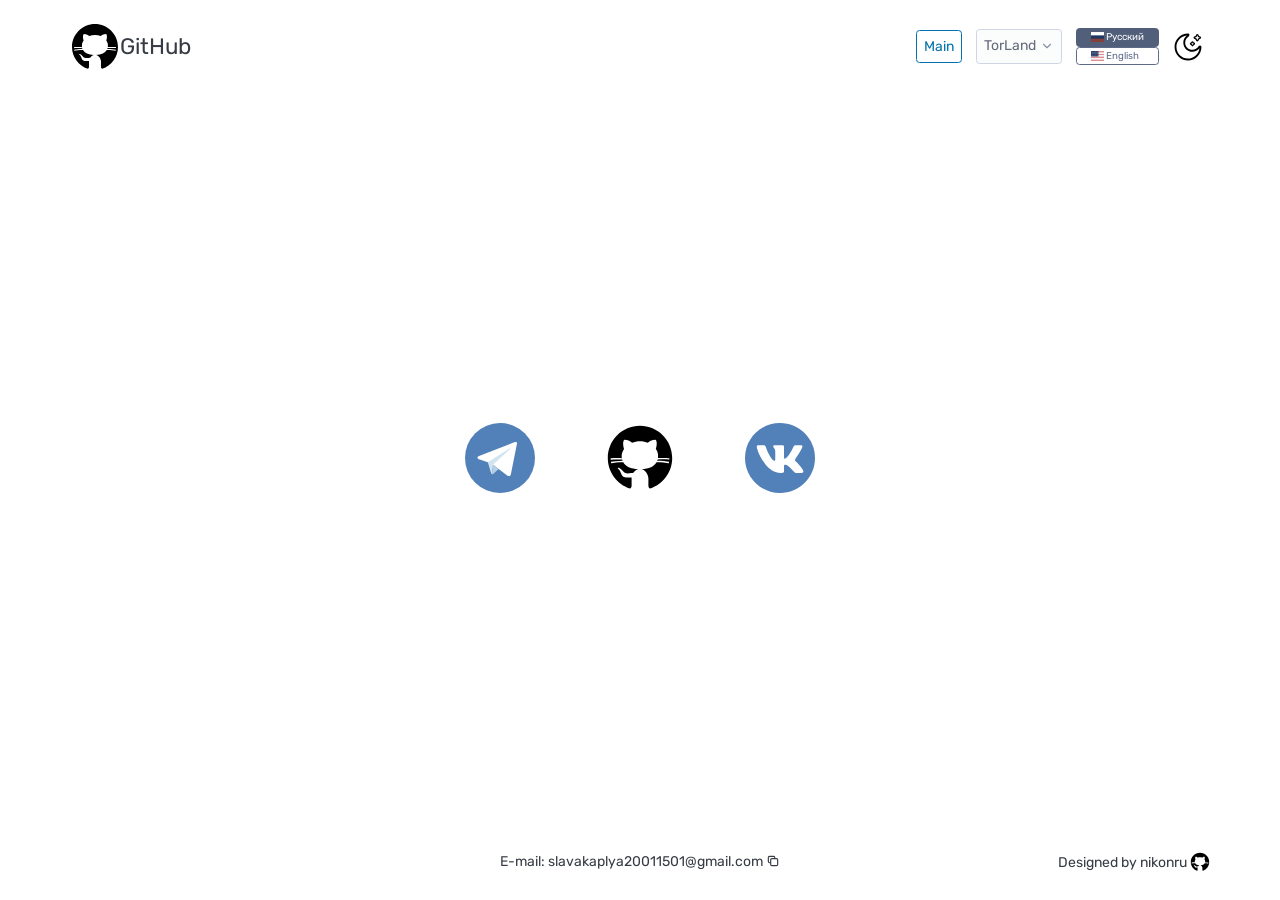
==== commit e8afacd8: "add contacts page" ====
--- a/contacts/index.html
+++ b/contacts/index.html
@@ -22,11 +22,25 @@
 
 <body>
     <header id="header"></header>
-    <section style="display: flex; justify-content: center;">
-        <img class="svg-inverted" src="/image/svg/wip.svg" width="40%" height="40%">
+    <section style="display: flex; justify-content: center; gap: 5rem; flex-grow:1; align-items: center;">
+        <a href="https://t.me/slava_kaplya" class="responsive_container clickable" style="width: 5rem; height: 5rem;">
+            <svg id="Layer_1" style="enable-background:new 0 0 512 512;" version="1.1" viewBox="0 0 512 512" xml:space="preserve" xmlns="http://www.w3.org/2000/svg" xmlns:xlink="http://www.w3.org/1999/xlink"><style type="text/css">
+                .st0{fill:url(#SVGID_1_);}
+                .st1{fill:#FFFFFF;}
+                .st2{fill:#D2E4F0;}
+                .st3{fill:#B5CFE4;}
+            </style><g><linearGradient gradientUnits="userSpaceOnUse" id="SVGID_1_" x1="256" x2="256" y1="0" y2="510.1322"><stop offset="0" style="stop-color:#41BCE7"/><stop offset="1" style="stop-color:#22A6DC"/></linearGradient><circle class="st0" cx="256" cy="256" r="256"/><g><path class="st1" d="M380.6,147.3l-45.7,230.5c0,0-6.4,16-24,8.3l-105.5-80.9L167,286.7l-64.6-21.7c0,0-9.9-3.5-10.9-11.2    c-1-7.7,11.2-11.8,11.2-11.8l256.8-100.7C359.5,141.2,380.6,131.9,380.6,147.3z"/><path class="st2" d="M197.2,375.2c0,0-3.1-0.3-6.9-12.4c-3.8-12.1-23.3-76.1-23.3-76.1l155.1-98.5c0,0,9-5.4,8.6,0    c0,0,1.6,1-3.2,5.4c-4.8,4.5-121.8,109.7-121.8,109.7"/><path class="st3" d="M245.8,336.2l-41.7,38.1c0,0-3.3,2.5-6.8,0.9l8-70.7"/></g></g></svg>
+        </a>
+        <a href="https://github.com/Slava2001" class="responsive_container clickable" style="width: 5rem; height: 5rem;">
+            <img class="svg-inverted" src="/image/svg/github.svg">
+        </a>
+        <a href="https://vk.com/slavik20010115" class="responsive_container clickable" style="width: 5rem; height: 5rem;">
+            <svg id="Layer_1" style="enable-background:new 0 0 1000 1000;" version="1.1" viewBox="0 0 1000 1000" xml:space="preserve" xmlns="http://www.w3.org/2000/svg" xmlns:xlink="http://www.w3.org/1999/xlink"><style type="text/css">
+                .st0{fill:#5181B8;}
+                .st1{fill-rule:evenodd;clip-rule:evenodd;fill:#FFFFFF;}
+            </style><title/><g><path class="st0" d="M500,1000L500,1000C223.9,1000,0,776.1,0,500v0C0,223.9,223.9,0,500,0h0c276.1,0,500,223.9,500,500v0   C1000,776.1,776.1,1000,500,1000z"/><path class="st1" d="M819,344.5c4.6-15.5,0-26.8-22.1-26.8H724c-18.5,0-27.1,9.8-31.7,20.6c0,0-37.1,90.4-89.6,149.1   c-17,17-24.7,22.4-34,22.4c-4.6,0-11.3-5.4-11.3-20.9V344.5c0-18.5-5.4-26.8-20.8-26.8H422c-11.6,0-18.6,8.6-18.6,16.8   c0,17.6,26.3,21.6,29,71.1v107.4c0,23.5-4.3,27.8-13.5,27.8c-24.7,0-84.8-90.8-120.5-194.7c-7-20.2-14-28.3-32.6-28.3h-72.9   c-20.8,0-25,9.8-25,20.6c0,19.3,24.7,115.1,115.1,241.8c60.3,86.5,145.1,133.4,222.4,133.4c46.3,0,52.1-10.4,52.1-28.4v-65.4   c0-20.8,4.4-25,19.1-25c10.8,0,29.4,5.4,72.6,47.1c49.4,49.4,57.6,71.6,85.4,71.6h72.9c20.8,0,31.2-10.4,25.2-31   c-6.6-20.5-30.2-50.2-61.5-85.5c-17-20.1-42.5-41.7-50.2-52.5c-10.8-13.9-7.7-20.1,0-32.4C720.9,512.1,809.7,387,819,344.5z" id="Logo"/></g></svg>
+        </a>
     </section>
-
-    <div style="flex-grow:1"></div>
     <footer id="footer"></footer>
 </body>
 
--- a/css/main.css
+++ b/css/main.css
@@ -50,9 +50,7 @@
     /* Opera */
     -moz-transform: scale(1.1, 1.1);
     /* Firefox */
-
 }
-
 
 .humble,
 .humble:hover,
